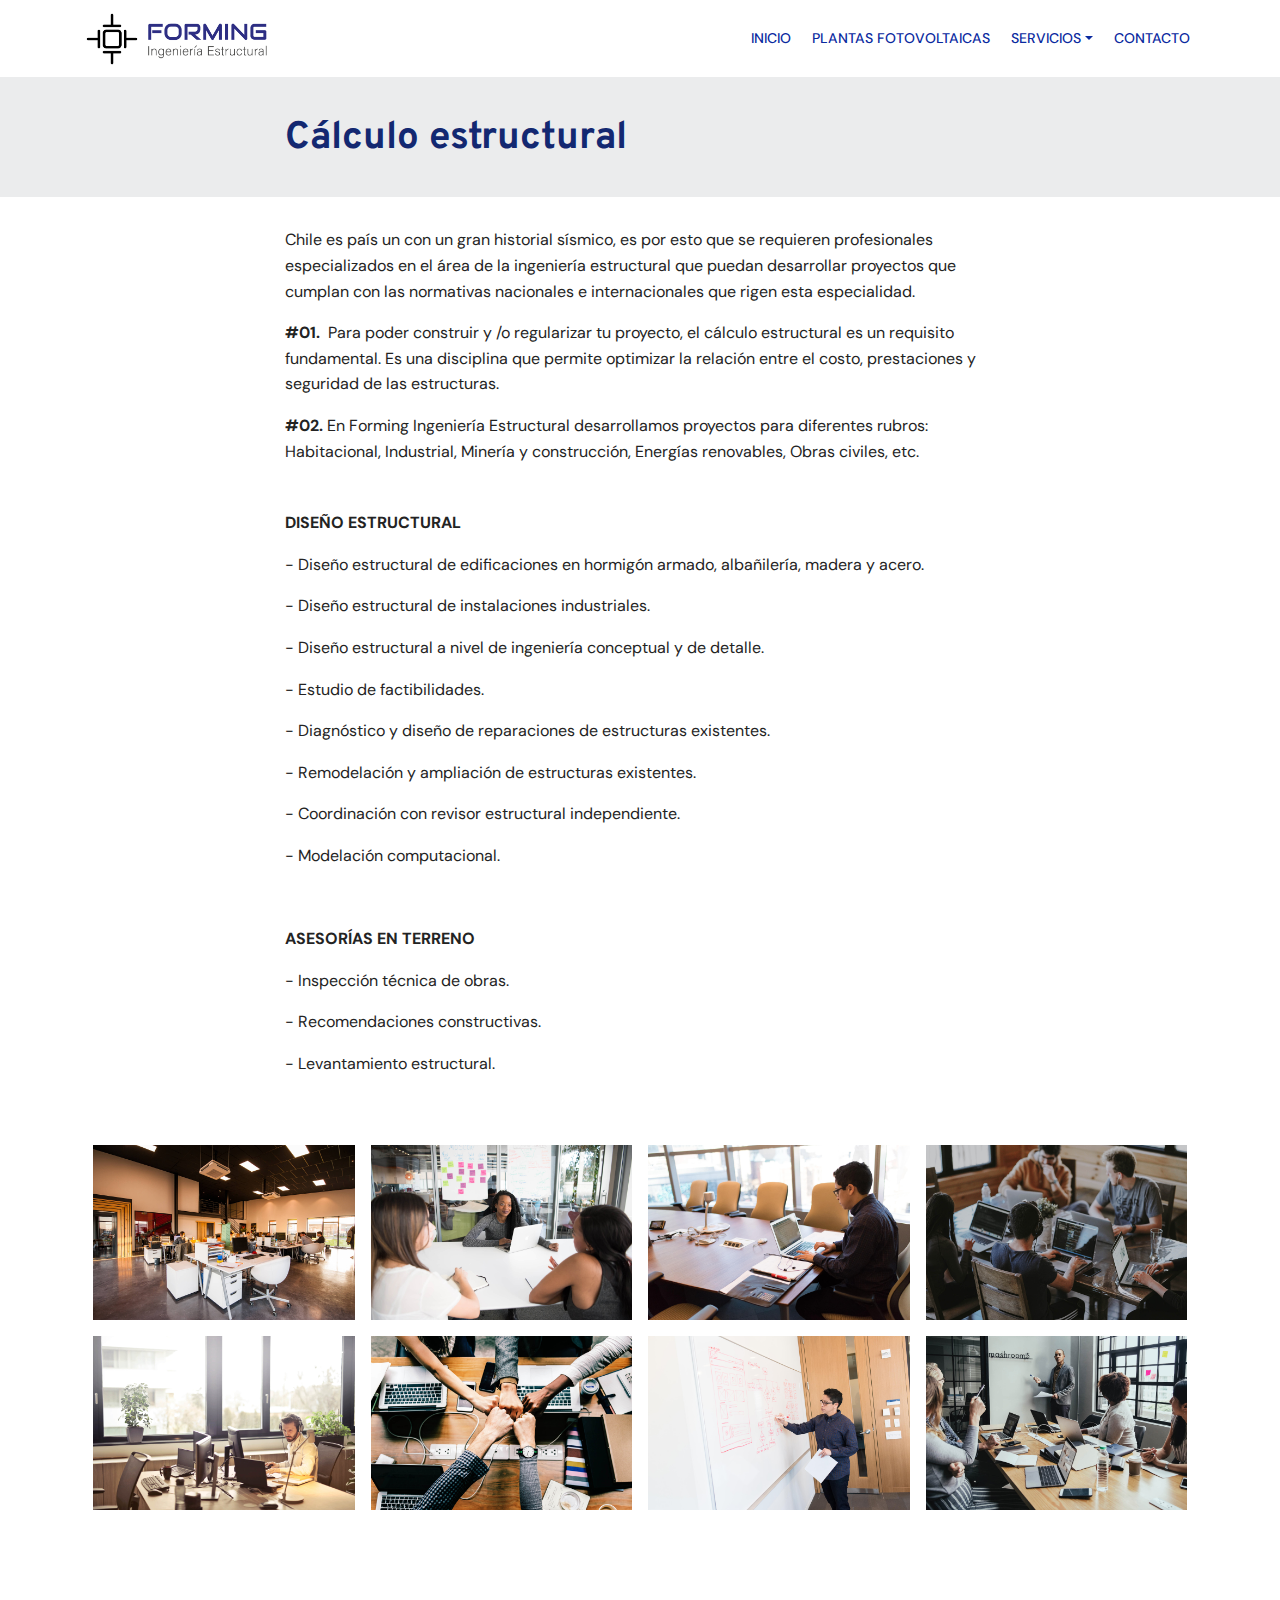
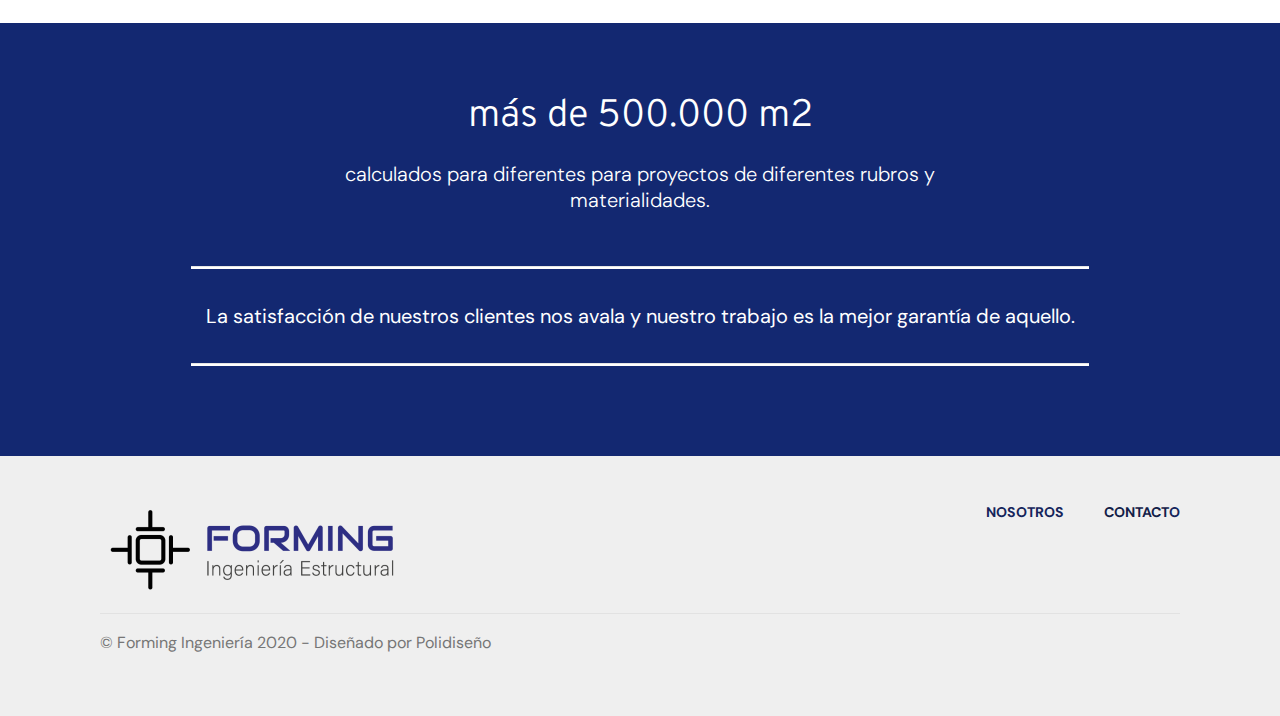
==== calculo-estructural.html @ 7ca1d6f4 "create github pages" ====
<!DOCTYPE html>
<html  >
<head>
  
  <meta charset="UTF-8">
  <meta http-equiv="X-UA-Compatible" content="IE=edge">
  
  <meta name="viewport" content="width=device-width, initial-scale=1, minimum-scale=1">
  <link rel="shortcut icon" href="assets/images/iso-logo-forming-color-128x128.png" type="image/x-icon">
  <meta name="description" content="Forming Ingeniería Estructural">
  
  
  <title>Calculo Estructural</title>
  <link rel="stylesheet" href="assets/web/assets/mobirise-icons/mobirise-icons.css">
  <link rel="stylesheet" href="assets/bootstrap/css/bootstrap.min.css">
  <link rel="stylesheet" href="assets/bootstrap/css/bootstrap-grid.min.css">
  <link rel="stylesheet" href="assets/bootstrap/css/bootstrap-reboot.min.css">
  <link rel="stylesheet" href="assets/socicon/css/styles.css">
  <link rel="stylesheet" href="assets/dropdown/css/style.css">
  <link rel="stylesheet" href="assets/tether/tether.min.css">
  <link rel="stylesheet" href="assets/theme/css/style.css">
  <link rel="stylesheet" href="assets/gallery/style.css">
  <link rel="preload" as="style" href="assets/mobirise/css/mbr-additional.css"><link rel="stylesheet" href="assets/mobirise/css/mbr-additional.css" type="text/css">
  
  
  
</head>
<body>
  <section class="menu cid-s3b7s0LU2k" once="menu" id="menu2-1a">

    

    <nav class="navbar navbar-expand beta-menu navbar-dropdown align-items-center navbar-fixed-top navbar-toggleable-sm">
        <button class="navbar-toggler navbar-toggler-right" type="button" data-toggle="collapse" data-target="#navbarSupportedContent" aria-controls="navbarSupportedContent" aria-expanded="false" aria-label="Toggle navigation">
            <div class="hamburger">
                <span></span>
                <span></span>
                <span></span>
                <span></span>
            </div>
        </button>
        <div class="menu-logo">
            <div class="navbar-brand">
                <span class="navbar-logo">
                    <a href="index.html">
                        <img src="assets/images/logo-forming-color-apaisado-390x121.png" alt="" title="" style="height: 3.8rem;">
                    </a>
                </span>
                
            </div>
        </div>
        <div class="collapse navbar-collapse" id="navbarSupportedContent">
            <ul class="navbar-nav nav-dropdown nav-right" data-app-modern-menu="true"><li class="nav-item">
                    <a class="nav-link link text-primary display-4" href="index.html">
                        INICIO</a>
                </li>
                <li class="nav-item">
                    <a class="nav-link link text-primary display-4" href="plantas-fotovoltaicas.html">
                        PLANTAS FOTOVOLTAICAS</a>
                </li><li class="nav-item dropdown"><a class="nav-link link dropdown-toggle text-primary display-4" href="#" data-toggle="dropdown-submenu" aria-expanded="false">SERVICIOS</a><div class="dropdown-menu"><a class="dropdown-item text-primary display-4" href="calculo-estructural.html">Cálculo Estructural</a><a class="dropdown-item text-primary display-4" href="estudio-de-suelos.html" aria-expanded="false">Estudios de Suelos</a><a class="dropdown-item text-primary display-4" href="proyectos-especialidades.html" aria-expanded="false">Proyectos de Especialidades</a></div></li><li class="nav-item"><a class="nav-link link text-primary display-4" href="contacto.html">CONTACTO</a></li></ul>
            
        </div>
    </nav>
</section>

<section class="mbr-section content4 cid-s3b7s1FfTp" id="content4-1b">

    

    <div class="container">
        <div class="media-container-row">
            <div class="title col-12 col-md-8">
                <h2 class="align-center pb-3 mbr-fonts-style display-2"><strong>Cálculo estructural </strong><br></h2>
                
                
            </div>
        </div>
    </div>
</section>

<section class="mbr-section article content1 cid-s3b7s2dnq9" id="content1-1c">
    
     

    <div class="container">
        <div class="media-container-row">
            <div class="mbr-text col-12 mbr-fonts-style display-7 col-md-8"><p>Chile es país un con un gran historial sísmico, es por esto que se requieren profesionales especializados en el área de la ingeniería estructural que puedan desarrollar proyectos que cumplan con las normativas nacionales e internacionales que rigen esta especialidad. </p><p><strong> #01.</strong>
&nbsp;<span style="font-size: 1rem;">Para poder construir y /o regularizar tu proyecto, el cálculo estructural es un requisito fundamental. Es una disciplina que permite optimizar la relación entre el costo, prestaciones y seguridad de las estructuras. </span></p><p><span style="font-size: 1rem;"><strong>#02.</strong>
En Forming Ingeniería Estructural desarrollamos proyectos para diferentes rubros:
Habitacional, Industrial, Minería y construcción, Energías renovables, Obras civiles, etc.</span></p></div>
        </div>
    </div>
</section>

<section class="mbr-section article content1 cid-s3b7s2Juf1" id="content1-1d">
    
     

    <div class="container">
        <div class="media-container-row">
            <div class="mbr-text col-12 mbr-fonts-style display-7 col-md-8"><p><strong>DISEÑO ESTRUCTURAL
</strong></p><p>- Diseño estructural de edificaciones en hormigón armado, albañilería, madera y acero.
</p><p>- Diseño estructural de instalaciones industriales.&nbsp;
</p><p>- Diseño estructural a nivel de ingeniería conceptual y de detalle.
</p><p>- Estudio de factibilidades.
</p><p>- Diagnóstico y diseño de reparaciones de estructuras existentes.
</p><p>- Remodelación y ampliación de estructuras existentes.</p><p>
- Coordinación con revisor estructural independiente.
</p><p>- Modelación computacional.

</p><p><strong><br></strong></p><p><strong>ASESORÍAS EN TERRENO
</strong></p><p>- Inspección técnica de obras.
</p><p>- Recomendaciones constructivas.
</p><p>- Levantamiento estructural.</p></div>
        </div>
    </div>
</section>

<section class="mbr-gallery mbr-slider-carousel cid-s3b7s3jnxS" id="gallery3-1e">

    

    <div class="container">
        <div><!-- Filter --><!-- Gallery --><div class="mbr-gallery-row"><div class="mbr-gallery-layout-default"><div><div><div class="mbr-gallery-item mbr-gallery-item--p1" data-video-url="false" data-tags="Increíble"><div href="#lb-gallery3-1e" data-slide-to="0" data-toggle="modal"><img src="assets/images/background1.jpg" alt="" title=""><span class="icon-focus"></span></div></div><div class="mbr-gallery-item mbr-gallery-item--p1" data-video-url="false" data-tags="Responsive"><div href="#lb-gallery3-1e" data-slide-to="1" data-toggle="modal"><img src="assets/images/background2.jpg" alt="" title=""><span class="icon-focus"></span></div></div><div class="mbr-gallery-item mbr-gallery-item--p1" data-video-url="false" data-tags="Creativa"><div href="#lb-gallery3-1e" data-slide-to="2" data-toggle="modal"><img src="assets/images/background3.jpg" alt="" title=""><span class="icon-focus"></span></div></div><div class="mbr-gallery-item mbr-gallery-item--p1" data-video-url="false" data-tags="Animada"><div href="#lb-gallery3-1e" data-slide-to="3" data-toggle="modal"><img src="assets/images/background4.jpg" alt="" title=""><span class="icon-focus"></span></div></div><div class="mbr-gallery-item mbr-gallery-item--p1" data-video-url="false" data-tags="Increíble"><div href="#lb-gallery3-1e" data-slide-to="4" data-toggle="modal"><img src="assets/images/background5.jpg" alt="" title=""><span class="icon-focus"></span></div></div><div class="mbr-gallery-item mbr-gallery-item--p1" data-video-url="false" data-tags="Increíble"><div href="#lb-gallery3-1e" data-slide-to="5" data-toggle="modal"><img src="assets/images/background6.jpg" alt="" title=""><span class="icon-focus"></span></div></div><div class="mbr-gallery-item mbr-gallery-item--p1" data-video-url="false" data-tags="Responsive"><div href="#lb-gallery3-1e" data-slide-to="6" data-toggle="modal"><img src="assets/images/background7.jpg" alt="" title=""><span class="icon-focus"></span></div></div><div class="mbr-gallery-item mbr-gallery-item--p1" data-video-url="false" data-tags="Animada"><div href="#lb-gallery3-1e" data-slide-to="7" data-toggle="modal"><img src="assets/images/background8.jpg" alt="" title=""><span class="icon-focus"></span></div></div></div></div><div class="clearfix"></div></div></div><!-- Lightbox --><div data-app-prevent-settings="" class="mbr-slider modal fade carousel slide" tabindex="-1" data-keyboard="true" data-interval="false" id="lb-gallery3-1e"><div class="modal-dialog"><div class="modal-content"><div class="modal-body"><div class="carousel-inner"><div class="carousel-item active"><img src="assets/images/background1.jpg" alt="" title=""></div><div class="carousel-item"><img src="assets/images/background2.jpg" alt="" title=""></div><div class="carousel-item"><img src="assets/images/background3.jpg" alt="" title=""></div><div class="carousel-item"><img src="assets/images/background4.jpg" alt="" title=""></div><div class="carousel-item"><img src="assets/images/background5.jpg" alt="" title=""></div><div class="carousel-item"><img src="assets/images/background6.jpg" alt="" title=""></div><div class="carousel-item"><img src="assets/images/background7.jpg" alt="" title=""></div><div class="carousel-item"><img src="assets/images/background8.jpg" alt="" title=""></div></div><a class="carousel-control carousel-control-prev" role="button" data-slide="prev" href="#lb-gallery3-1e"><span class="mbri-left mbr-iconfont" aria-hidden="true"></span><span class="sr-only">Previous</span></a><a class="carousel-control carousel-control-next" role="button" data-slide="next" href="#lb-gallery3-1e"><span class="mbri-right mbr-iconfont" aria-hidden="true"></span><span class="sr-only">Next</span></a><a class="close" href="#" role="button" data-dismiss="modal"><span class="sr-only">Close</span></a></div></div></div></div></div>
    </div>

</section>

<section class="mbr-section content4 cid-s3B79rkrWX" id="content4-2n">

    

    <div class="container">
        <div class="media-container-row">
            <div class="title col-12 col-md-8">
                <h2 class="align-center pb-3 mbr-fonts-style display-2">
                    más de 500.000 m2</h2>
                <h3 class="mbr-section-subtitle align-center mbr-light mbr-fonts-style display-5">calculados para diferentes para proyectos de diferentes rubros y materialidades. <br></h3>
                
            </div>
        </div>
    </div>
</section>

<section class="mbr-section article content10 cid-s3B7El35wO" id="content10-2o">
    
     

    <div class="container">
        <div class="inner-container" style="width: 87%;">
            <hr class="line" style="width: 93%;">
            <div class="section-text align-center mbr-white mbr-fonts-style display-5">La satisfacción de nuestros clientes nos avala y nuestro trabajo es la mejor garantía de aquello. 
</div>
            <hr class="line" style="width: 93%;">
        </div>
    </div>
</section>

<section class="cid-s3b92eG8Ew" id="footer5-1g">

    

    

    <div class="container">
        <div class="media-container-row">
            <div class="col-md-3">
                <div class="media-wrap">
                    <a href="index.html">
                       <img src="assets/images/logo-forming-color-apaisado-616x192.png" alt="" title="">
                    </a>
                </div>
            </div>
            <div class="col-md-9">
                <p class="mbr-text align-right links mbr-fonts-style display-4"><strong>NOSOTROS</strong> &nbsp; &nbsp; &nbsp; &nbsp; &nbsp;<strong><a href="#" class="text-warning"><b>CONTACT</b></a>O</strong></p>
            </div>
        </div>
        <div class="footer-lower">
            <div class="media-container-row">
                <div class="col-md-12">
                    <hr>
                </div>
            </div>
            <div class="media-container-row mbr-white">
                <div class="col-md-6 copyright">
                    <p class="mbr-text mbr-fonts-style display-7">
                        © Forming Ingeniería 2020 - Diseñado por Polidiseño</p>
                </div>
                <div class="col-md-6">
                    
                </div>
            </div>
        </div>
    </div>
</section>


  <script src="assets/web/assets/jquery/jquery.min.js"></script>
  <script src="assets/popper/popper.min.js"></script>
  <script src="assets/bootstrap/js/bootstrap.min.js"></script>
  <script src="assets/smoothscroll/smooth-scroll.js"></script>
  <script src="assets/dropdown/js/nav-dropdown.js"></script>
  <script src="assets/dropdown/js/navbar-dropdown.js"></script>
  <script src="assets/tether/tether.min.js"></script>
  <script src="assets/masonry/masonry.pkgd.min.js"></script>
  <script src="assets/imagesloaded/imagesloaded.pkgd.min.js"></script>
  <script src="assets/bootstrapcarouselswipe/bootstrap-carousel-swipe.js"></script>
  <script src="assets/vimeoplayer/jquery.mb.vimeo_player.js"></script>
  <script src="assets/touchswipe/jquery.touch-swipe.min.js"></script>
  <script src="assets/theme/js/script.js"></script>
  <script src="assets/gallery/player.min.js"></script>
  <script src="assets/gallery/script.js"></script>
  <script src="assets/slidervideo/script.js"></script>
  
  
 <div id="scrollToTop" class="scrollToTop mbr-arrow-up"><a style="text-align: center;"><i class="mbr-arrow-up-icon mbr-arrow-up-icon-cm cm-icon cm-icon-smallarrow-up"></i></a></div>
  </body>
</html>
---- assets/web/assets/mobirise-icons/mobirise-icons.css ----
@font-face {
  font-family: 'MobiriseIcons';
  src:  url('mobirise-icons.eot?spat4u');
  src:  url('mobirise-icons.eot?spat4u#iefix') format('embedded-opentype'),
    url('mobirise-icons.ttf?spat4u') format('truetype'),
    url('mobirise-icons.woff?spat4u') format('woff'),
    url('mobirise-icons.svg?spat4u#MobiriseIcons') format('svg');
  font-weight: normal;
  font-style: normal;
  font-display: swap;
}

[class^="mbri-"], [class*=" mbri-"] {
  /* use !important to prevent issues with browser extensions that change fonts */
  font-family: MobiriseIcons !important;
  speak: none;
  font-style: normal;
  font-weight: normal;
  font-variant: normal;
  text-transform: none;
  line-height: 1;

  /* Better Font Rendering =========== */
  -webkit-font-smoothing: antialiased;
  -moz-osx-font-smoothing: grayscale;
}

.mbri-add-submenu:before {
  content: "\e900";
}
.mbri-alert:before {
  content: "\e901";
}
.mbri-align-center:before {
  content: "\e902";
}
.mbri-align-justify:before {
  content: "\e903";
}
.mbri-align-left:before {
  content: "\e904";
}
.mbri-align-right:before {
  content: "\e905";
}
.mbri-android:before {
  content: "\e906";
}
.mbri-apple:before {
  content: "\e907";
}
.mbri-arrow-down:before {
  content: "\e908";
}
.mbri-arrow-next:before {
  content: "\e909";
}
.mbri-arrow-prev:before {
  content: "\e90a";
}
.mbri-arrow-up:before {
  content: "\e90b";
}
.mbri-bold:before {
  content: "\e90c";
}
.mbri-bookmark:before {
  content: "\e90d";
}
.mbri-bootstrap:before {
  content: "\e90e";
}
.mbri-briefcase:before {
  content: "\e90f";
}
.mbri-browse:before {
  content: "\e910";
}
.mbri-bulleted-list:before {
  content: "\e911";
}
.mbri-calendar:before {
  content: "\e912";
}
.mbri-camera:before {
  content: "\e913";
}
.mbri-cart-add:before {
  content: "\e914";
}
.mbri-cart-full:before {
  content: "\e915";
}
.mbri-cash:before {
  content: "\e916";
}
.mbri-change-style:before {
  content: "\e917";
}
.mbri-chat:before {
  content: "\e918";
}
.mbri-clock:before {
  content: "\e919";
}
.mbri-close:before {
  content: "\e91a";
}
.mbri-cloud:before {
  content: "\e91b";
}
.mbri-code:before {
  content: "\e91c";
}
.mbri-contact-form:before {
  content: "\e91d";
}
.mbri-credit-card:before {
  content: "\e91e";
}
.mbri-cursor-click:before {
  content: "\e91f";
}
.mbri-cust-feedback:before {
  content: "\e920";
}
.mbri-database:before {
  content: "\e921";
}
.mbri-delivery:before {
  content: "\e922";
}
.mbri-desktop:before {
  content: "\e923";
}
.mbri-devices:before {
  content: "\e924";
}
.mbri-down:before {
  content: "\e925";
}
.mbri-download:before {
  content: "\e989";
}
.mbri-drag-n-drop:before {
  content: "\e927";
}
.mbri-drag-n-drop2:before {
  content: "\e928";
}
.mbri-edit:before {
  content: "\e929";
}
.mbri-edit2:before {
  content: "\e92a";
}
.mbri-error:before {
  content: "\e92b";
}
.mbri-extension:before {
  content: "\e92c";
}
.mbri-features:before {
  content: "\e92d";
}
.mbri-file:before {
  content: "\e92e";
}
.mbri-flag:before {
  content: "\e92f";
}
.mbri-folder:before {
  content: "\e930";
}
.mbri-gift:before {
  content: "\e931";
}
.mbri-github:before {
  content: "\e932";
}
.mbri-globe:before {
  content: "\e933";
}
.mbri-globe-2:before {
  content: "\e934";
}
.mbri-growing-chart:before {
  content: "\e935";
}
.mbri-hearth:before {
  content: "\e936";
}
.mbri-help:before {
  content: "\e937";
}
.mbri-home:before {
  content: "\e938";
}
.mbri-hot-cup:before {
  content: "\e939";
}
.mbri-idea:before {
  content: "\e93a";
}
.mbri-image-gallery:before {
  content: "\e93b";
}
.mbri-image-slider:before {
  content: "\e93c";
}
.mbri-info:before {
  content: "\e93d";
}
.mbri-italic:before {
  content: "\e93e";
}
.mbri-key:before {
  content: "\e93f";
}
.mbri-laptop:before {
  content: "\e940";
}
.mbri-layers:before {
  content: "\e941";
}
.mbri-left-right:before {
  content: "\e942";
}
.mbri-left:before {
  content: "\e943";
}
.mbri-letter:before {
  content: "\e944";
}
.mbri-like:before {
  content: "\e945";
}
.mbri-link:before {
  content: "\e946";
}
.mbri-lock:before {
  content: "\e947";
}
.mbri-login:before {
  content: "\e948";
}
.mbri-logout:before {
  content: "\e949";
}
.mbri-magic-stick:before {
  content: "\e94a";
}
.mbri-map-pin:before {
  content: "\e94b";
}
.mbri-menu:before {
  content: "\e94c";
}
.mbri-mobile:before {
  content: "\e94d";
}
.mbri-mobile2:before {
  content: "\e94e";
}
.mbri-mobirise:before {
  content: "\e94f";
}
.mbri-more-horizontal:before {
  content: "\e950";
}
.mbri-more-vertical:before {
  content: "\e951";
}
.mbri-music:before {
  content: "\e952";
}
.mbri-new-file:before {
  content: "\e953";
}
.mbri-numbered-list:before {
  content: "\e954";
}
.mbri-opened-folder:before {
  content: "\e955";
}
.mbri-pages:before {
  content: "\e956";
}
.mbri-paper-plane:before {
  content: "\e957";
}
.mbri-paperclip:before {
  content: "\e958";
}
.mbri-photo:before {
  content: "\e959";
}
.mbri-photos:before {
  content: "\e95a";
}
.mbri-pin:before {
  content: "\e95b";
}
.mbri-play:before {
  content: "\e95c";
}
.mbri-plus:before {
  content: "\e95d";
}
.mbri-preview:before {
  content: "\e95e";
}
.mbri-print:before {
  content: "\e95f";
}
.mbri-protect:before {
  content: "\e960";
}
.mbri-question:before {
  content: "\e961";
}
.mbri-quote-left:before {
  content: "\e962";
}
.mbri-quote-right:before {
  content: "\e963";
}
.mbri-refresh:before {
  content: "\e964";
}
.mbri-responsive:before {
  content: "\e965";
}
.mbri-right:before {
  content: "\e966";
}
.mbri-rocket:before {
  content: "\e967";
}
.mbri-sad-face:before {
  content: "\e968";
}
.mbri-sale:before {
  content: "\e969";
}
.mbri-save:before {
  content: "\e96a";
}
.mbri-search:before {
  content: "\e96b";
}
.mbri-setting:before {
  content: "\e96c";
}
.mbri-setting2:before {
  content: "\e96d";
}
.mbri-setting3:before {
  content: "\e96e";
}
.mbri-share:before {
  content: "\e96f";
}
.mbri-shopping-bag:before {
  content: "\e970";
}
.mbri-shopping-basket:before {
  content: "\e971";
}
.mbri-shopping-cart:before {
  content: "\e972";
}
.mbri-sites:before {
  content: "\e973";
}
.mbri-smile-face:before {
  content: "\e974";
}
.mbri-speed:before {
  content: "\e975";
}
.mbri-star:before {
  content: "\e976";
}
.mbri-success:before {
  content: "\e977";
}
.mbri-sun:before {
  content: "\e978";
}
.mbri-sun2:before {
  content: "\e979";
}
.mbri-tablet:before {
  content: "\e97a";
}
.mbri-tablet-vertical:before {
  content: "\e97b";
}
.mbri-target:before {
  content: "\e97c";
}
.mbri-timer:before {
  content: "\e97d";
}
.mbri-to-ftp:before {
  content: "\e97e";
}
.mbri-to-local-drive:before {
  content: "\e97f";
}
.mbri-touch-swipe:before {
  content: "\e980";
}
.mbri-touch:before {
  content: "\e981";
}
.mbri-trash:before {
  content: "\e982";
}
.mbri-underline:before {
  content: "\e983";
}
.mbri-unlink:before {
  content: "\e984";
}
.mbri-unlock:before {
  content: "\e985";
}
.mbri-up-down:before {
  content: "\e986";
}
.mbri-up:before {
  content: "\e987";
}
.mbri-update:before {
  content: "\e988";
}
.mbri-upload:before {
 content: "\e926"; 
}
.mbri-user:before {
  content: "\e98a";
}
.mbri-user2:before {
  content: "\e98b";
}
.mbri-users:before {
  content: "\e98c";
}
.mbri-video:before {
  content: "\e98d";
}
.mbri-video-play:before {
  content: "\e98e";
}
.mbri-watch:before {
  content: "\e98f";
}
.mbri-website-theme:before {
  content: "\e990";
}
.mbri-wifi:before {
  content: "\e991";
}
.mbri-windows:before {
  content: "\e992";
}
.mbri-zoom-out:before {
  content: "\e993";
}
.mbri-redo:before {
  content: "\e994";
}
.mbri-undo:before {
  content: "\e995";
}
---- assets/socicon/css/styles.css ----
@charset "UTF-8";

@font-face {
  font-family: 'Socicon';
  src:  url('../fonts/socicon.eot');
  src:  url('../fonts/socicon.eot?#iefix') format('embedded-opentype'),
    url('../fonts/socicon.woff2') format('woff2'),
    url('../fonts/socicon.ttf') format('truetype'),
    url('../fonts/socicon.woff') format('woff'),
    url('../fonts/socicon.svg#socicon') format('svg');
  font-weight: normal;
  font-style: normal;
}

[data-icon]:before {
  font-family: "socicon" !important;
  content: attr(data-icon);
  font-style: normal !important;
  font-weight: normal !important;
  font-variant: normal !important;
  text-transform: none !important;
  speak: none;
  line-height: 1;
  -webkit-font-smoothing: antialiased;
  -moz-osx-font-smoothing: grayscale;
}

[class^="socicon-"], [class*=" socicon-"] {
  /* use !important to prevent issues with browser extensions that change fonts */
  font-family: 'Socicon' !important;
  speak: none;
  font-style: normal;
  font-weight: normal;
  font-variant: normal;
  text-transform: none;
  line-height: 1;

  /* Better Font Rendering =========== */
  -webkit-font-smoothing: antialiased;
  -moz-osx-font-smoothing: grayscale;
}

.socicon-eitaa:before {
  content: "\e97c";
}
.socicon-soroush:before {
  content: "\e97d";
}
.socicon-bale:before {
  content: "\e97e";
}
.socicon-zazzle:before {
  content: "\e97b";
}
.socicon-society6:before {
  content: "\e97a";
}
.socicon-redbubble:before {
  content: "\e979";
}
.socicon-avvo:before {
  content: "\e978";
}
.socicon-stitcher:before {
  content: "\e977";
}
.socicon-googlehangouts:before {
  content: "\e974";
}
.socicon-dlive:before {
  content: "\e975";
}
.socicon-vsco:before {
  content: "\e976";
}
.socicon-flipboard:before {
  content: "\e973";
}
.socicon-ubuntu:before {
  content: "\e958";
}
.socicon-artstation:before {
  content: "\e959";
}
.socicon-invision:before {
  content: "\e95a";
}
.socicon-torial:before {
  content: "\e95b";
}
.socicon-collectorz:before {
  content: "\e95c";
}
.socicon-seenthis:before {
  content: "\e95d";
}
.socicon-googleplaymusic:before {
  content: "\e95e";
}
.socicon-debian:before {
  content: "\e95f";
}
.socicon-filmfreeway:before {
  content: "\e960";
}
.socicon-gnome:before {
  content: "\e961";
}
.socicon-itchio:before {
  content: "\e962";
}
.socicon-jamendo:before {
  content: "\e963";
}
.socicon-mix:before {
  content: "\e964";
}
.socicon-sharepoint:before {
  content: "\e965";
}
.socicon-tinder:before {
  content: "\e966";
}
.socicon-windguru:before {
  content: "\e967";
}
.socicon-cdbaby:before {
  content: "\e968";
}
.socicon-elementaryos:before {
  content: "\e969";
}
.socicon-stage32:before {
  content: "\e96a";
}
.socicon-tiktok:before {
  content: "\e96b";
}
.socicon-gitter:before {
  content: "\e96c";
}
.socicon-letterboxd:before {
  content: "\e96d";
}
.socicon-threema:before {
  content: "\e96e";
}
.socicon-splice:before {
  content: "\e96f";
}
.socicon-metapop:before {
  content: "\e970";
}
.socicon-naver:before {
  content: "\e971";
}
.socicon-remote:before {
  content: "\e972";
}
.socicon-internet:before {
  content: "\e957";
}
.socicon-moddb:before {
  content: "\e94b";
}
.socicon-indiedb:before {
  content: "\e94c";
}
.socicon-traxsource:before {
  content: "\e94d";
}
.socicon-gamefor:before {
  content: "\e94e";
}
.socicon-pixiv:before {
  content: "\e94f";
}
.socicon-myanimelist:before {
  content: "\e950";
}
.socicon-blackberry:before {
  content: "\e951";
}
.socicon-wickr:before {
  content: "\e952";
}
.socicon-spip:before {
  content: "\e953";
}
.socicon-napster:before {
  content: "\e954";
}
.socicon-beatport:before {
  content: "\e955";
}
.socicon-hackerone:before {
  content: "\e956";
}
.socicon-hackernews:before {
  content: "\e946";
}
.socicon-smashwords:before {
  content: "\e947";
}
.socicon-kobo:before {
  content: "\e948";
}
.socicon-bookbub:before {
  content: "\e949";
}
.socicon-mailru:before {
  content: "\e94a";
}
.socicon-gitlab:before {
  content: "\e945";
}
.socicon-instructables:before {
  content: "\e944";
}
.socicon-portfolio:before {
  content: "\e943";
}
.socicon-codered:before {
  content: "\e940";
}
.socicon-origin:before {
  content: "\e941";
}
.socicon-nextdoor:before {
  content: "\e942";
}
.socicon-udemy:before {
  content: "\e93f";
}
.socicon-livemaster:before {
  content: "\e93e";
}
.socicon-crunchbase:before {
  content: "\e93b";
}
.socicon-homefy:before {
  content: "\e93c";
}
.socicon-calendly:before {
  content: "\e93d";
}
.socicon-realtor:before {
  content: "\e90f";
}
.socicon-tidal:before {
  content: "\e910";
}
.socicon-qobuz:before {
  content: "\e911";
}
.socicon-natgeo:before {
  content: "\e912";
}
.socicon-mastodon:before {
  content: "\e913";
}
.socicon-unsplash:before {
  content: "\e914";
}
.socicon-homeadvisor:before {
  content: "\e915";
}
.socicon-angieslist:before {
  content: "\e916";
}
.socicon-codepen:before {
  content: "\e917";
}
.socicon-slack:before {
  content: "\e918";
}
.socicon-openaigym:before {
  content: "\e919";
}
.socicon-logmein:before {
  content: "\e91a";
}
.socicon-fiverr:before {
  content: "\e91b";
}
.socicon-gotomeeting:before {
  content: "\e91c";
}
.socicon-aliexpress:before {
  content: "\e91d";
}
.socicon-guru:before {
  content: "\e91e";
}
.socicon-appstore:before {
  content: "\e91f";
}
.socicon-homes:before {
  content: "\e920";
}
.socicon-zoom:before {
  content: "\e921";
}
.socicon-alibaba:before {
  content: "\e922";
}
.socicon-craigslist:before {
  content: "\e923";
}
.socicon-wix:before {
  content: "\e924";
}
.socicon-redfin:before {
  content: "\e925";
}
.socicon-googlecalendar:before {
  content: "\e926";
}
.socicon-shopify:before {
  content: "\e927";
}
.socicon-freelancer:before {
  content: "\e928";
}
.socicon-seedrs:before {
  content: "\e929";
}
.socicon-bing:before {
  content: "\e92a";
}
.socicon-doodle:before {
  content: "\e92b";
}
.socicon-bonanza:before {
  content: "\e92c";
}
.socicon-squarespace:before {
  content: "\e92d";
}
.socicon-toptal:before {
  content: "\e92e";
}
.socicon-gust:before {
  content: "\e92f";
}
.socicon-ask:before {
  content: "\e930";
}
.socicon-trulia:before {
  content: "\e931";
}
.socicon-loomly:before {
  content: "\e932";
}
.socicon-ghost:before {
  content: "\e933";
}
.socicon-upwork:before {
  content: "\e934";
}
.socicon-fundable:before {
  content: "\e935";
}
.socicon-booking:before {
  content: "\e936";
}
.socicon-googlemaps:before {
  content: "\e937";
}
.socicon-zillow:before {
  content: "\e938";
}
.socicon-niconico:before {
  content: "\e939";
}
.socicon-toneden:before {
  content: "\e93a";
}
.socicon-augment:before {
  content: "\e908";
}
.socicon-bitbucket:before {
  content: "\e909";
}
.socicon-fyuse:before {
  content: "\e90a";
}
.socicon-yt-gaming:before {
  content: "\e90b";
}
.socicon-sketchfab:before {
  content: "\e90c";
}
.socicon-mobcrush:before {
  content: "\e90d";
}
.socicon-microsoft:before {
  content: "\e90e";
}
.socicon-pandora:before {
  content: "\e907";
}
.socicon-messenger:before {
  content: "\e906";
}
.socicon-gamewisp:before {
  content: "\e905";
}
.socicon-bloglovin:before {
  content: "\e904";
}
.socicon-tunein:before {
  content: "\e903";
}
.socicon-gamejolt:before {
  content: "\e901";
}
.socicon-trello:before {
  content: "\e902";
}
.socicon-spreadshirt:before {
  content: "\e900";
}
.socicon-500px:before {
  content: "\e000";
}
.socicon-8tracks:before {
  content: "\e001";
}
.socicon-airbnb:before {
  content: "\e002";
}
.socicon-alliance:before {
  content: "\e003";
}
.socicon-amazon:before {
  content: "\e004";
}
.socicon-amplement:before {
  content: "\e005";
}
.socicon-android:before {
  content: "\e006";
}
.socicon-angellist:before {
  content: "\e007";
}
.socicon-apple:before {
  content: "\e008";
}
.socicon-appnet:before {
  content: "\e009";
}
.socicon-baidu:before {
  content: "\e00a";
}
.socicon-bandcamp:before {
  content: "\e00b";
}
.socicon-battlenet:before {
  content: "\e00c";
}
.socicon-mixer:before {
  content: "\e00d";
}
.socicon-bebee:before {
  content: "\e00e";
}
.socicon-bebo:before {
  content: "\e00f";
}
.socicon-behance:before {
  content: "\e010";
}
.socicon-blizzard:before {
  content: "\e011";
}
.socicon-blogger:before {
  content: "\e012";
}
.socicon-buffer:before {
  content: "\e013";
}
.socicon-chrome:before {
  content: "\e014";
}
.socicon-coderwall:before {
  content: "\e015";
}
.socicon-curse:before {
  content: "\e016";
}
.socicon-dailymotion:before {
  content: "\e017";
}
.socicon-deezer:before {
  content: "\e018";
}
.socicon-delicious:before {
  content: "\e019";
}
.socicon-deviantart:before {
  content: "\e01a";
}
.socicon-diablo:before {
  content: "\e01b";
}
.socicon-digg:before {
  content: "\e01c";
}
.socicon-discord:before {
  content: "\e01d";
}
.socicon-disqus:before {
  content: "\e01e";
}
.socicon-douban:before {
  content: "\e01f";
}
.socicon-draugiem:before {
  content: "\e020";
}
.socicon-dribbble:before {
  content: "\e021";
}
.socicon-drupal:before {
  content: "\e022";
}
.socicon-ebay:before {
  content: "\e023";
}
.socicon-ello:before {
  content: "\e024";
}
.socicon-endomodo:before {
  content: "\e025";
}
.socicon-envato:before {
  content: "\e026";
}
.socicon-etsy:before {
  content: "\e027";
}
.socicon-facebook:before {
  content: "\e028";
}
.socicon-feedburner:before {
  content: "\e029";
}
.socicon-filmweb:before {
  content: "\e02a";
}
.socicon-firefox:before {
  content: "\e02b";
}
.socicon-flattr:before {
  content: "\e02c";
}
.socicon-flickr:before {
  content: "\e02d";
}
.socicon-formulr:before {
  content: "\e02e";
}
.socicon-forrst:before {
  content: "\e02f";
}
.socicon-foursquare:before {
  content: "\e030";
}
.socicon-friendfeed:before {
  content: "\e031";
}
.socicon-github:before {
  content: "\e032";
}
.socicon-goodreads:before {
  content: "\e033";
}
.socicon-google:before {
  content: "\e034";
}
.socicon-googlescholar:before {
  content: "\e035";
}
.socicon-googlegroups:before {
  content: "\e036";
}
.socicon-googlephotos:before {
  content: "\e037";
}
.socicon-googleplus:before {
  content: "\e038";
}
.socicon-grooveshark:before {
  content: "\e039";
}
.socicon-hackerrank:before {
  content: "\e03a";
}
.socicon-hearthstone:before {
  content: "\e03b";
}
.socicon-hellocoton:before {
  content: "\e03c";
}
.socicon-heroes:before {
  content: "\e03d";
}
.socicon-smashcast:before {
  content: "\e03e";
}
.socicon-horde:before {
  content: "\e03f";
}
.socicon-houzz:before {
  content: "\e040";
}
.socicon-icq:before {
  content: "\e041";
}
.socicon-identica:before {
  content: "\e042";
}
.socicon-imdb:before {
  content: "\e043";
}
.socicon-instagram:before {
  content: "\e044";
}
.socicon-issuu:before {
  content: "\e045";
}
.socicon-istock:before {
  content: "\e046";
}
.socicon-itunes:before {
  content: "\e047";
}
.socicon-keybase:before {
  content: "\e048";
}
.socicon-lanyrd:before {
  content: "\e049";
}
.socicon-lastfm:before {
  content: "\e04a";
}
.socicon-line:before {
  content: "\e04b";
}
.socicon-linkedin:before {
  content: "\e04c";
}
.socicon-livejournal:before {
  content: "\e04d";
}
.socicon-lyft:before {
  content: "\e04e";
}
.socicon-macos:before {
  content: "\e04f";
}
.socicon-mail:before {
  content: "\e050";
}
.socicon-medium:before {
  content: "\e051";
}
.socicon-meetup:before {
  content: "\e052";
}
.socicon-mixcloud:before {
  content: "\e053";
}
.socicon-modelmayhem:before {
  content: "\e054";
}
.socicon-mumble:before {
  content: "\e055";
}
.socicon-myspace:before {
  content: "\e056";
}
.socicon-newsvine:before {
  content: "\e057";
}
.socicon-nintendo:before {
  content: "\e058";
}
.socicon-npm:before {
  content: "\e059";
}
.socicon-odnoklassniki:before {
  content: "\e05a";
}
.socicon-openid:before {
  content: "\e05b";
}
.socicon-opera:before {
  content: "\e05c";
}
.socicon-outlook:before {
  content: "\e05d";
}
.socicon-overwatch:before {
  content: "\e05e";
}
.socicon-patreon:before {
  content: "\e05f";
}
.socicon-paypal:before {
  content: "\e060";
}
.socicon-periscope:before {
  content: "\e061";
}
.socicon-persona:before {
  content: "\e062";
}
.socicon-pinterest:before {
  content: "\e063";
}
.socicon-play:before {
  content: "\e064";
}
.socicon-player:before {
  content: "\e065";
}
.socicon-playstation:before {
  content: "\e066";
}
.socicon-pocket:before {
  content: "\e067";
}
.socicon-qq:before {
  content: "\e068";
}
.socicon-quora:before {
  content: "\e069";
}
.socicon-raidcall:before {
  content: "\e06a";
}
.socicon-ravelry:before {
  content: "\e06b";
}
.socicon-reddit:before {
  content: "\e06c";
}
.socicon-renren:before {
  content: "\e06d";
}
.socicon-researchgate:before {
  content: "\e06e";
}
.socicon-residentadvisor:before {
  content: "\e06f";
}
.socicon-reverbnation:before {
  content: "\e070";
}
.socicon-rss:before {
  content: "\e071";
}
.socicon-sharethis:before {
  content: "\e072";
}
.socicon-skype:before {
  content: "\e073";
}
.socicon-slideshare:before {
  content: "\e074";
}
.socicon-smugmug:before {
  content: "\e075";
}
.socicon-snapchat:before {
  content: "\e076";
}
.socicon-songkick:before {
  content: "\e077";
}
.socicon-soundcloud:before {
  content: "\e078";
}
.socicon-spotify:before {
  content: "\e079";
}
.socicon-stackexchange:before {
  content: "\e07a";
}
.socicon-stackoverflow:before {
  content: "\e07b";
}
.socicon-starcraft:before {
  content: "\e07c";
}
.socicon-stayfriends:before {
  content: "\e07d";
}
.socicon-steam:before {
  content: "\e07e";
}
.socicon-storehouse:before {
  content: "\e07f";
}
.socicon-strava:before {
  content: "\e080";
}
.socicon-streamjar:before {
  content: "\e081";
}
.socicon-stumbleupon:before {
  content: "\e082";
}
.socicon-swarm:before {
  content: "\e083";
}
.socicon-teamspeak:before {
  content: "\e084";
}
.socicon-teamviewer:before {
  content: "\e085";
}
.socicon-technorati:before {
  content: "\e086";
}
.socicon-telegram:before {
  content: "\e087";
}
.socicon-tripadvisor:before {
  content: "\e088";
}
.socicon-tripit:before {
  content: "\e089";
}
.socicon-triplej:before {
  content: "\e08a";
}
.socicon-tumblr:before {
  content: "\e08b";
}
.socicon-twitch:before {
  content: "\e08c";
}
.socicon-twitter:before {
  content: "\e08d";
}
.socicon-uber:before {
  content: "\e08e";
}
.socicon-ventrilo:before {
  content: "\e08f";
}
.socicon-viadeo:before {
  content: "\e090";
}
.socicon-viber:before {
  content: "\e091";
}
.socicon-viewbug:before {
  content: "\e092";
}
.socicon-vimeo:before {
  content: "\e093";
}
.socicon-vine:before {
  content: "\e094";
}
.socicon-vkontakte:before {
  content: "\e095";
}
.socicon-warcraft:before {
  content: "\e096";
}
.socicon-wechat:before {
  content: "\e097";
}
.socicon-weibo:before {
  content: "\e098";
}
.socicon-whatsapp:before {
  content: "\e099";
}
.socicon-wikipedia:before {
  content: "\e09a";
}
.socicon-windows:before {
  content: "\e09b";
}
.socicon-wordpress:before {
  content: "\e09c";
}
.socicon-wykop:before {
  content: "\e09d";
}
.socicon-xbox:before {
  content: "\e09e";
}
.socicon-xing:before {
  content: "\e09f";
}
.socicon-yahoo:before {
  content: "\e0a0";
}
.socicon-yammer:before {
  content: "\e0a1";
}
.socicon-yandex:before {
  content: "\e0a2";
}
.socicon-yelp:before {
  content: "\e0a3";
}
.socicon-younow:before {
  content: "\e0a4";
}
.socicon-youtube:before {
  content: "\e0a5";
}
.socicon-zapier:before {
  content: "\e0a6";
}
.socicon-zerply:before {
  content: "\e0a7";
}
.socicon-zomato:before {
  content: "\e0a8";
}
.socicon-zynga:before {
  content: "\e0a9";
}
---- assets/dropdown/css/style.css ----
.navbar-dropdown {
  left: 0;
  padding: 0;
  position: absolute;
  right: 0;
  top: 0;
  transition: all 0.45s ease;
  z-index: 1030;
  background: #282828; }
  .navbar-dropdown .navbar-logo {
    margin-right: 0.8rem;
    transition: margin 0.3s ease-in-out;
    vertical-align: middle; }
    .navbar-dropdown .navbar-logo img {
      height: 3.125rem;
      transition: all 0.3s ease-in-out; }
    .navbar-dropdown .navbar-logo.mbr-iconfont {
      font-size: 3.125rem;
      line-height: 3.125rem; }
  .navbar-dropdown .navbar-caption {
    font-weight: 700;
    white-space: normal;
    vertical-align: -4px;
    line-height: 3.125rem !important; }
    .navbar-dropdown .navbar-caption, .navbar-dropdown .navbar-caption:hover {
      color: inherit;
      text-decoration: none; }
  .navbar-dropdown .mbr-iconfont + .navbar-caption {
    vertical-align: -1px; }
  .navbar-dropdown.navbar-fixed-top {
    position: fixed; }
  .navbar-dropdown .navbar-brand span {
    vertical-align: -4px; }
  .navbar-dropdown.bg-color.transparent {
    background: none; }
  .navbar-dropdown.navbar-short .navbar-brand {
    padding: 0.625rem 0; }
    .navbar-dropdown.navbar-short .navbar-brand span {
      vertical-align: -1px; }
  .navbar-dropdown.navbar-short .navbar-caption {
    line-height: 2.375rem !important;
    vertical-align: -2px; }
  .navbar-dropdown.navbar-short .navbar-logo {
    margin-right: 0.5rem; }
    .navbar-dropdown.navbar-short .navbar-logo img {
      height: 2.375rem; }
    .navbar-dropdown.navbar-short .navbar-logo.mbr-iconfont {
      font-size: 2.375rem;
      line-height: 2.375rem; }
  .navbar-dropdown.navbar-short .mbr-table-cell {
    height: 3.625rem; }
  .navbar-dropdown .navbar-close {
    left: 0.6875rem;
    position: fixed;
    top: 0.75rem;
    z-index: 1000; }
  .navbar-dropdown .hamburger-icon {
    content: "";
    display: inline-block;
    vertical-align: middle;
    width: 16px;
    -webkit-box-shadow: 0 -6px 0 1px #282828,0 0 0 1px #282828,0 6px 0 1px #282828;
    -moz-box-shadow: 0 -6px 0 1px #282828,0 0 0 1px #282828,0 6px 0 1px #282828;
    box-shadow: 0 -6px 0 1px #282828,0 0 0 1px #282828,0 6px 0 1px #282828; }

.dropdown-menu .dropdown-toggle[data-toggle="dropdown-submenu"]::after {
  border-bottom: 0.35em solid transparent;
  border-left: 0.35em solid;
  border-right: 0;
  border-top: 0.35em solid transparent;
  margin-left: 0.3rem; }

.dropdown-menu .dropdown-item:focus {
  outline: 0; }

.nav-dropdown {
  font-size: 0.75rem;
  font-weight: 500;
  height: auto !important; }
  .nav-dropdown .nav-btn {
    padding-left: 1rem; }
  .nav-dropdown .link {
    margin: .667em 1.667em;
    font-weight: 500;
    padding: 0;
    transition: color .2s ease-in-out; }
    .nav-dropdown .link.dropdown-toggle {
      margin-right: 2.583em; }
      .nav-dropdown .link.dropdown-toggle::after {
        margin-left: .25rem;
        border-top: 0.35em solid;
        border-right: 0.35em solid transparent;
        border-left: 0.35em solid transparent;
        border-bottom: 0; }
      .nav-dropdown .link.dropdown-toggle[aria-expanded="true"] {
        margin: 0;
        padding: 0.667em 3.263em  0.667em 1.667em; }
  .nav-dropdown .link::after,
  .nav-dropdown .dropdown-item::after {
    color: inherit; }
  .nav-dropdown .btn {
    font-size: 0.75rem;
    font-weight: 700;
    letter-spacing: 0;
    margin-bottom: 0;
    padding-left: 1.25rem;
    padding-right: 1.25rem; }
  .nav-dropdown .dropdown-menu {
    border-radius: 0;
    border: 0;
    left: 0;
    margin: 0;
    padding-bottom: 1.25rem;
    padding-top: 1.25rem;
    position: relative; }
  .nav-dropdown .dropdown-submenu {
    margin-left: 0.125rem;
    top: 0; }
  .nav-dropdown .dropdown-item {
    font-weight: 500;
    line-height: 2;
    padding: 0.3846em 4.615em 0.3846em 1.5385em;
    position: relative;
    transition: color .2s ease-in-out, background-color .2s ease-in-out; }
    .nav-dropdown .dropdown-item::after {
      margin-top: -0.3077em;
      position: absolute;
      right: 1.1538em;
      top: 50%; }
    .nav-dropdown .dropdown-item:focus, .nav-dropdown .dropdown-item:hover {
      background: none; }

@media (max-width: 767px) {
  .nav-dropdown.navbar-toggleable-sm {
    bottom: 0;
    display: none;
    left: 0;
    overflow-x: hidden;
    position: fixed;
    top: 0;
    transform: translateX(-100%);
    -ms-transform: translateX(-100%);
    -webkit-transform: translateX(-100%);
    width: 18.75rem;
    z-index: 999; } }
.nav-dropdown.navbar-toggleable-xl {
  bottom: 0;
  display: none;
  left: 0;
  overflow-x: hidden;
  position: fixed;
  top: 0;
  transform: translateX(-100%);
  -ms-transform: translateX(-100%);
  -webkit-transform: translateX(-100%);
  width: 18.75rem;
  z-index: 999; }

.nav-dropdown-sm {
  display: block !important;
  overflow-x: hidden;
  overflow: auto;
  padding-top: 3.875rem; }
  .nav-dropdown-sm::after {
    content: "";
    display: block;
    height: 3rem;
    width: 100%; }
  .nav-dropdown-sm.collapse.in ~ .navbar-close {
    display: block !important; }
  .nav-dropdown-sm.collapsing, .nav-dropdown-sm.collapse.in {
    transform: translateX(0);
    -ms-transform: translateX(0);
    -webkit-transform: translateX(0);
    transition: all 0.25s ease-out;
    -webkit-transition: all 0.25s ease-out;
    background: #282828; }
  .nav-dropdown-sm.collapsing[aria-expanded="false"] {
    transform: translateX(-100%);
    -ms-transform: translateX(-100%);
    -webkit-transform: translateX(-100%); }
  .nav-dropdown-sm .nav-item {
    display: block;
    margin-left: 0 !important;
    padding-left: 0; }
  .nav-dropdown-sm .link,
  .nav-dropdown-sm .dropdown-item {
    border-top: 1px dotted rgba(255, 255, 255, 0.1);
    font-size: 0.8125rem;
    line-height: 1.6;
    margin: 0 !important;
    padding: 0.875rem 2.4rem 0.875rem 1.5625rem !important;
    position: relative;
    white-space: normal; }
    .nav-dropdown-sm .link:focus, .nav-dropdown-sm .link:hover,
    .nav-dropdown-sm .dropdown-item:focus,
    .nav-dropdown-sm .dropdown-item:hover {
      background: rgba(0, 0, 0, 0.2) !important;
      color: #c0a375; }
  .nav-dropdown-sm .nav-btn {
    position: relative;
    padding: 1.5625rem 1.5625rem 0 1.5625rem; }
    .nav-dropdown-sm .nav-btn::before {
      border-top: 1px dotted rgba(255, 255, 255, 0.1);
      content: "";
      left: 0;
      position: absolute;
      top: 0;
      width: 100%; }
    .nav-dropdown-sm .nav-btn + .nav-btn {
      padding-top: 0.625rem; }
      .nav-dropdown-sm .nav-btn + .nav-btn::before {
        display: none; }
  .nav-dropdown-sm .btn {
    padding: 0.625rem 0; }
  .nav-dropdown-sm .dropdown-toggle[data-toggle="dropdown-submenu"]::after {
    margin-left: .25rem;
    border-top: 0.35em solid;
    border-right: 0.35em solid transparent;
    border-left: 0.35em solid transparent;
    border-bottom: 0; }
  .nav-dropdown-sm .dropdown-toggle[data-toggle="dropdown-submenu"][aria-expanded="true"]::after {
    border-top: 0;
    border-right: 0.35em solid transparent;
    border-left: 0.35em solid transparent;
    border-bottom: 0.35em solid; }
  .nav-dropdown-sm .dropdown-menu {
    margin: 0;
    padding: 0;
    position: relative;
    top: 0;
    left: 0;
    width: 100%;
    border: 0;
    float: none;
    border-radius: 0;
    background: none; }
  .nav-dropdown-sm .dropdown-submenu {
    left: 100%;
    margin-left: 0.125rem;
    margin-top: -1.25rem;
    top: 0; }

.navbar-toggleable-sm .nav-dropdown .dropdown-menu {
  position: absolute; }

.navbar-toggleable-sm .nav-dropdown .dropdown-submenu {
  left: 100%;
  margin-left: 0.125rem;
  margin-top: -1.25rem;
  top: 0; }

.navbar-toggleable-sm.opened .nav-dropdown .dropdown-menu {
  position: relative; }

.navbar-toggleable-sm.opened .nav-dropdown .dropdown-submenu {
  left: 0;
  margin-left: 00rem;
  margin-top: 0rem;
  top: 0; }

.is-builder .nav-dropdown.collapsing {
  transition: none !important; }

/*# sourceMappingURL=style.css.map */
---- assets/theme/css/style.css ----
/*!
 * Mobirise v4 theme (https://mobirise.com/)
 * Copyright 2017 Mobirise
 */
section {
  background-color: #eeeeee;
}

.form-control:focus {
  box-shadow: none;
}

:focus {
  outline: none;
}

body {
  font-style: normal;
  line-height: 1.5;
}

section,
.container,
.container-fluid {
  position: relative;
  word-wrap: break-word;
}

a.mbr-iconfont:hover {
  text-decoration: none;
}

.article .lead p,
.article .lead ul,
.article .lead ol,
.article .lead pre,
.article .lead blockquote {
  margin-bottom: 0;
}

ul,
ol,
pre,
blockquote {
  margin-bottom: 2.3125rem;
}

pre {
  background: #f4f4f4;
  padding: 10px 24px;
  white-space: pre-wrap;
}

.inactive {
  -webkit-user-select: none;
  -moz-user-select: none;
  -ms-user-select: none;
  user-select: none;
  pointer-events: none;
  -webkit-user-drag: none;
  user-drag: none;
}

.mbr-section__comments .row {
  justify-content: center;
  -webkit-justify-content: center;
}

a {
  font-style: normal;
  font-weight: 400;
  cursor: pointer;
}

a, a:hover {
  text-decoration: none;
}

figure {
  margin-bottom: 0;
}

body {
  color: #232323;
}

h1,
h2,
h3,
h4,
h5,
h6,
.h1,
.h2,
.h3,
.h4,
.h5,
.h6,
.display-1,
.display-2,
.display-3,
.display-4 {
  line-height: 1;
  word-break: break-word;
  word-wrap: break-word;
}

.mbr-section-title {
  font-style: normal;
  line-height: 1.2;
}

.mbr-section-subtitle {
  line-height: 1.3;
}

.mbr-text {
  font-style: normal;
  line-height: 1.6;
}

b,
strong {
  font-weight: bold;
}

blockquote {
  padding: 10px 0 10px 20px;
  position: relative;
  border-left: 2px solid;
  border-color: #ff3366;
}

input:-webkit-autofill, input:-webkit-autofill:hover, input:-webkit-autofill:focus, input:-webkit-autofill:active {
  transition-delay: 9999s;
  transition-property: background-color, color;
}

textarea[type='hidden'] {
  display: none;
}

body {
  position: relative;
}

section {
  background-position: 50% 50%;
  background-repeat: no-repeat;
  background-size: cover;
}

section .mbr-background-video,
section .mbr-background-video-preview {
  position: absolute;
  bottom: 0;
  left: 0;
  right: 0;
  top: 0;
}

.hidden {
  visibility: hidden;
}

.mbr-z-index20 {
  z-index: 20;
}

/*! Base colors */
.mbr-white {
  color: #ffffff;
}

.mbr-black {
  color: #000000;
}

.mbr-bg-white {
  background-color: #ffffff;
}

.mbr-bg-black {
  background-color: #000000;
}

/*! Text-aligns */
.align-left {
  text-align: left;
}

.align-center {
  text-align: center;
}

.align-right {
  text-align: right;
}

@media (max-width: 767px) {
  .align-left,
  .align-center,
  .align-right,
  .mbr-section-btn,
  .mbr-section-title {
    text-align: center;
  }
}

/*! Font-weight  */
.mbr-light {
  font-weight: 300;
}

.mbr-regular {
  font-weight: 400;
}

.mbr-semibold {
  font-weight: 500;
}

.mbr-bold {
  font-weight: 700;
}

/*! Media  */
.media-size-item {
  -moz-flex: 1 1 auto;
  -o-flex: 1 1 auto;
  flex: 1 1 auto;
}

.media-content {
  flex-basis: 100%;
}

.media-container-row {
  display: flex;
  flex-direction: row;
  flex-wrap: wrap;
  justify-content: center;
  align-content: center;
  align-items: start;
}

.media-container-row .media-size-item {
  width: 400px;
}

.media-container-column {
  display: flex;
  flex-direction: column;
  flex-wrap: wrap;
  justify-content: center;
  align-content: center;
  align-items: stretch;
}

.media-container-column > * {
  width: 100%;
}

@media (min-width: 992px) {
  .media-container-row {
    flex-wrap: nowrap;
  }
}

figure {
  overflow: hidden;
}

figure[mbr-media-size] {
  transition: width 0.1s;
}

.mbr-figure img,
.mbr-figure iframe {
  display: block;
  width: 100%;
}

.card {
  background-color: transparent;
  border: none;
}

.card-box {
  width: 100%;
}

.card-img {
  text-align: center;
  flex-shrink: 0;
  -webkit-flex-shrink: 0;
}

.media {
  max-width: 100%;
  margin: 0 auto;
}

.mbr-figure {
  -ms-grid-row-align: center;
  align-self: center;
}

.media-container > div {
  max-width: 100%;
}

.mbr-figure img,
.card-img img {
  width: 100%;
}

@media (max-width: 991px) {
  .media-size-item {
    width: auto !important;
  }
  .media {
    width: auto;
  }
  .mbr-figure {
    width: 100% !important;
  }
}

/*! Buttons */
.btn {
  font-weight: 500;
  border-width: 2px;
  font-style: normal;
  letter-spacing: 1px;
  margin: .4rem .8rem;
  white-space: normal;
  transition: all .3s ease-in-out;
  display: inline-flex;
  align-items: center;
  justify-content: center;
  word-break: break-word;
  -webkit-align-items: center;
  -webkit-justify-content: center;
  display: -webkit-inline-flex;
}

.btn-sm {
  font-weight: 500;
  letter-spacing: 1px;
  transition: all .3s ease-in-out;
}

.btn-md {
  font-weight: 500;
  letter-spacing: 1px;
  margin: .4rem .8rem !important;
  transition: all .3s ease-in-out;
}

.btn-lg {
  font-weight: 500;
  letter-spacing: 1px;
  margin: .4rem .8rem !important;
  transition: all .3s ease-in-out;
}

.mbr-section-btn {
  margin-left: -0.25rem;
  margin-right: -0.25rem;
  font-size: 0;
}

nav .mbr-section-btn {
  margin-left: 0rem;
  margin-right: 0rem;
}

.btn-form {
  border-radius: 0;
}

.btn-form:hover {
  cursor: pointer;
}

/*! Btn icon margin */
.btn .mbr-iconfont,
.btn.btn-sm .mbr-iconfont {
  cursor: pointer;
  margin-right: 0.5rem;
}

.btn.btn-md .mbr-iconfont,
.btn.btn-md .mbr-iconfont {
  margin-right: 0.8rem;
}

.mbr-regular {
  font-weight: 400;
}

.mbr-semibold {
  font-weight: 500;
}

.mbr-bold {
  font-weight: 700;
}

[type='submit'] {
  -webkit-appearance: none;
}

/*! Full-screen */
.mbr-fullscreen .mbr-overlay {
  min-height: 100vh;
}

.mbr-fullscreen {
  display: flex;
  display: -moz-flex;
  display: -ms-flex;
  display: -o-flex;
  align-items: center;
  -webkit-align-items: center;
  min-height: 100vh;
  padding-top: 3rem;
  padding-bottom: 3rem;
}

/*! Map */
.map {
  height: 25rem;
  position: relative;
}

.map iframe {
  width: 100%;
  height: 100%;
}

.mbr-overlay {
  background-color: #000;
  bottom: 0;
  left: 0;
  opacity: .5;
  position: absolute;
  right: 0;
  top: 0;
  z-index: 0;
  pointer-events: none;
}

/* Form */
blockquote {
  font-style: italic;
  padding: 10px 0 10px 20px;
  font-size: 1.09rem;
  position: relative;
  border-width: 3px;
}

.form-control {
  background-color: #f5f5f5;
  box-shadow: none;
  color: #565656;
  line-height: 1.43;
  min-height: 3.5em;
  padding: 1.07em .5em;
}

.form-control, .form-control:focus {
  border: 1px solid #e8e8e8;
}

.form-active .form-control:invalid {
  border-color: red;
}

.form-control-label {
  position: relative;
  cursor: pointer;
  margin-bottom: .357em;
  padding: 0;
}

.alert {
  color: #ffffff;
  border-radius: 0;
  border: 0;
  font-size: .875rem;
  line-height: 1.5;
  margin-bottom: 1.875rem;
  padding: 1.25rem;
  position: relative;
}

.alert.alert-form::after {
  background-color: inherit;
  bottom: -7px;
  content: "";
  display: block;
  height: 14px;
  left: 50%;
  margin-left: -7px;
  position: absolute;
  transform: rotate(45deg);
  width: 14px;
  -webkit-transform: rotate(45deg);
}

.form-asterisk {
  font-family: initial;
  position: absolute;
  top: -2px;
  font-weight: normal;
}

/*! Scroll to top arrow */
#scrollToTop a i:before {
  content: '';
  position: absolute;
  height: 40%;
  top: 25%;
  background: #fff;
  width: 2px;
  left: calc(50% - 1px);
}

#scrollToTop a i:after {
  content: '';
  position: absolute;
  display: block;
  border-top: 2px solid #fff;
  border-right: 2px solid #fff;
  width: 40%;
  height: 40%;
  left: 30%;
  bottom: 30%;
  transform: rotate(135deg);
  -webkit-transform: rotate(135deg);
}

.mbr-arrow-up {
  bottom: 25px;
  right: 90px;
  position: fixed;
  text-align: right;
  z-index: 5000;
  color: #ffffff;
  font-size: 32px;
  transform: rotate(180deg);
  -webkit-transform: rotate(180deg);
}

.mbr-arrow-up a {
  background: rgba(0, 0, 0, 0.2);
  border-radius: 3px;
  color: #fff;
  display: inline-block;
  height: 60px;
  width: 60px;
  outline-style: none !important;
  position: relative;
  text-decoration: none;
  transition: all 0.3s ease-in-out;
  cursor: pointer;
  text-align: center;
}

.mbr-arrow-up a:hover {
  background-color: rgba(0, 0, 0, 0.4);
}

.mbr-arrow-up a i {
  line-height: 60px;
}

.mbr-arrow-up-icon {
  display: block;
  color: #fff;
}

.mbr-arrow-up-icon::before {
  content: '\203a';
  display: inline-block;
  font-family: serif;
  font-size: 32px;
  line-height: 1;
  font-style: normal;
  position: relative;
  top: 6px;
  left: -4px;
  -webkit-transform: rotate(-90deg);
  transform: rotate(-90deg);
}

/*! Arrow Down */
.mbr-arrow {
  position: absolute;
  bottom: 45px;
  left: 50%;
  width: 60px;
  height: 60px;
  cursor: pointer;
  background-color: rgba(80, 80, 80, 0.5);
  border-radius: 50%;
  -webkit-transform: translateX(-50%);
  transform: translateX(-50%);
}

.mbr-arrow > a {
  display: inline-block;
  text-decoration: none;
  outline-style: none;
  -webkit-animation: arrowdown 1.7s ease-in-out infinite;
  animation: arrowdown 1.7s ease-in-out infinite;
}

.mbr-arrow > a > i {
  position: absolute;
  top: -2px;
  left: 15px;
  font-size: 2rem;
}

@keyframes arrowdown {
  0% {
    transform: translateY(0px);
    -webkit-transform: translateY(0px);
  }
  50% {
    transform: translateY(-5px);
    -webkit-transform: translateY(-5px);
  }
  100% {
    transform: translateY(0px);
    -webkit-transform: translateY(0px);
  }
}

@-webkit-keyframes arrowdown {
  0% {
    transform: translateY(0px);
    -webkit-transform: translateY(0px);
  }
  50% {
    transform: translateY(-5px);
    -webkit-transform: translateY(-5px);
  }
  100% {
    transform: translateY(0px);
    -webkit-transform: translateY(0px);
  }
}

@media (max-width: 500px) {
  .mbr-arrow-up {
    left: 50%;
    right: auto;
    transform: translateX(-50%) rotate(180deg);
    -webkit-transform: translateX(-50%) rotate(180deg);
  }
}

/*Gradients animation*/
@keyframes gradient-animation {
  from {
    background-position: 0% 100%;
    -webkit-animation-timing-function: ease-in-out;
            animation-timing-function: ease-in-out;
  }
  to {
    background-position: 100% 0%;
    -webkit-animation-timing-function: ease-in-out;
            animation-timing-function: ease-in-out;
  }
}

@-webkit-keyframes gradient-animation {
  from {
    background-position: 0% 100%;
    -webkit-animation-timing-function: ease-in-out;
            animation-timing-function: ease-in-out;
  }
  to {
    background-position: 100% 0%;
    -webkit-animation-timing-function: ease-in-out;
            animation-timing-function: ease-in-out;
  }
}

.bg-gradient {
  background-size: 200% 200%;
  animation: gradient-animation 5s infinite alternate;
  -webkit-animation: gradient-animation 5s infinite alternate;
}

.menu .navbar-brand {
  display: -webkit-flex;
}

.menu .navbar-brand span {
  display: flex;
  display: -webkit-flex;
}

.menu .navbar-brand .navbar-caption-wrap {
  display: -webkit-flex;
}

.menu .navbar-brand .navbar-logo img {
  display: -webkit-flex;
}

@media (min-width: 768px) and (max-width: 1023px) {
  .menu .navbar-toggleable-sm .navbar-nav {
    display: -ms-flexbox;
  }
}

@media (max-width: 1023px) {
  .menu .navbar-collapse {
    max-height: 93.5vh;
  }
  .menu .navbar-collapse.show {
    overflow: auto;
  }
}

@media (min-width: 1024px) {
  .menu .navbar-nav.nav-dropdown {
    display: -webkit-flex;
  }
  .menu .navbar-toggleable-sm .navbar-collapse {
    display: -webkit-flex !important;
  }
  .menu .collapsed .navbar-collapse {
    max-height: 93.5vh;
  }
  .menu .collapsed .navbar-collapse.show {
    overflow: auto;
  }
}

@media (max-width: 767px) {
  .menu .navbar-collapse {
    max-height: 80vh;
  }
}

/* Others*/
.note-check a[data-value=Rubik] {
  font-style: normal;
}

.mbr-arrow a {
  color: #ffffff;
}

@media (max-width: 767px) {
  .mbr-arrow {
    display: none;
  }
}

.navbar {
  display: -webkit-flex;
  -webkit-flex-wrap: wrap;
  -webkit-align-items: center;
  -webkit-justify-content: space-between;
}

.navbar-collapse {
  -webkit-flex-basis: 100%;
  -webkit-flex-grow: 1;
  -webkit-align-items: center;
}

.nav-dropdown .link {
  padding: 0.667em 1.667em !important;
  margin: 0 !important;
}

.nav {
  display: -webkit-flex;
  -webkit-flex-wrap: wrap;
}

.row {
  display: -webkit-flex;
  -webkit-flex-wrap: wrap;
}

.justify-content-center {
  -webkit-justify-content: center;
}

.form-inline {
  display: -webkit-flex;
  -webkit-align-items: center;
}

.card-wrapper {
  -webkit-flex: 1;
}

.carousel-control {
  z-index: 10;
  display: -webkit-flex;
  -webkit-align-items: center;
  -webkit-justify-content: center;
}

.carousel-controls {
  display: -webkit-flex;
}

.media {
  display: -webkit-flex;
}

.form-group:focus {
  outline: none;
}

.jq-selectbox__select {
  padding: 1.07em 0.5em;
  position: absolute;
  top: 0;
  left: 0;
  width: 100%;
}

.jq-selectbox__dropdown {
  position: absolute;
  top: 100%;
  left: 0 !important;
  width: 100% !important;
}

.jq-selectbox__trigger-arrow {
  -webkit-transform: translateY(-50%);
          transform: translateY(-50%);
}

.jq-selectbox li {
  padding: 1.07em 0.5em;
}

input[type='range'] {
  padding-left: 0 !important;
  padding-right: 0 !important;
}

.modal-dialog,
.modal-content {
  height: 100%;
}

.modal-dialog .carousel-inner {
  height: calc(100vh - 1.75rem);
}

@media (max-width: 575px) {
  .modal-dialog .carousel-inner {
    height: calc(100vh - 1rem);
  }
}

.carousel-item {
  text-align: center;
}

.carousel-item img {
  margin: auto;
}

.navbar-toggler {
  align-self: flex-start;
  padding: 0.25rem 0.75rem;
  font-size: 1.25rem;
  line-height: 1;
  background: transparent;
  border: 1px solid transparent;
  border-radius: 0.25rem;
}

.navbar-toggler:focus,
.navbar-toggler:hover {
  text-decoration: none;
}

.navbar-toggler-icon {
  display: inline-block;
  width: 1.5em;
  height: 1.5em;
  vertical-align: middle;
  content: '';
  background: no-repeat center center;
  background-size: 100% 100%;
}

.navbar-toggler-left {
  position: absolute;
  left: 1rem;
}

.navbar-toggler-right {
  position: absolute;
  right: 1rem;
}

@media (max-width: 575px) {
  .navbar-toggleable .navbar-nav .dropdown-menu {
    position: static;
    float: none;
  }
  .navbar-toggleable > .container {
    padding-right: 0;
    padding-left: 0;
  }
}

@media (min-width: 576px) {
  .navbar-toggleable {
    flex-direction: row;
    flex-wrap: nowrap;
    align-items: center;
  }
  .navbar-toggleable .navbar-nav {
    flex-direction: row;
  }
  .navbar-toggleable .navbar-nav .nav-link {
    padding-right: 0.5rem;
    padding-left: 0.5rem;
  }
  .navbar-toggleable > .container {
    display: flex;
    flex-wrap: nowrap;
    align-items: center;
  }
  .navbar-toggleable .navbar-collapse {
    display: flex !important;
    width: 100%;
  }
  .navbar-toggleable .navbar-toggler {
    display: none;
  }
}

@media (max-width: 767px) {
  .navbar-toggleable-sm .navbar-nav .dropdown-menu {
    position: static;
    float: none;
  }
  .navbar-toggleable-sm > .container {
    padding-right: 0;
    padding-left: 0;
  }
}

@media (min-width: 768px) {
  .navbar-toggleable-sm {
    flex-direction: row;
    flex-wrap: nowrap;
    align-items: center;
  }
  .navbar-toggleable-sm .navbar-nav {
    flex-direction: row;
  }
  .navbar-toggleable-sm .navbar-nav .nav-link {
    padding-right: 0.5rem;
    padding-left: 0.5rem;
  }
  .navbar-toggleable-sm > .container {
    display: flex;
    flex-wrap: nowrap;
    align-items: center;
  }
  .navbar-toggleable-sm .navbar-collapse {
    display: none;
    width: 100%;
  }
  .navbar-toggleable-sm .navbar-toggler {
    display: none;
  }
}

@media (max-width: 1023px) {
  .navbar-toggleable-md .navbar-nav .dropdown-menu {
    position: static;
    float: none;
  }
  .navbar-toggleable-md > .container {
    padding-right: 0;
    padding-left: 0;
  }
}

@media (min-width: 1024px) {
  .navbar-toggleable-md {
    flex-direction: row;
    flex-wrap: nowrap;
    align-items: center;
  }
  .navbar-toggleable-md .navbar-nav {
    flex-direction: row;
  }
  .navbar-toggleable-md .navbar-nav .nav-link {
    padding-right: 0.5rem;
    padding-left: 0.5rem;
  }
  .navbar-toggleable-md > .container {
    display: flex;
    flex-wrap: nowrap;
    align-items: center;
  }
  .navbar-toggleable-md .navbar-collapse {
    display: flex !important;
    width: 100%;
  }
  .navbar-toggleable-md .navbar-toggler {
    display: none;
  }
}

@media (max-width: 1199px) {
  .navbar-toggleable-lg .navbar-nav .dropdown-menu {
    position: static;
    float: none;
  }
  .navbar-toggleable-lg > .container {
    padding-right: 0;
    padding-left: 0;
  }
}

@media (min-width: 1200px) {
  .navbar-toggleable-lg {
    flex-direction: row;
    flex-wrap: nowrap;
    align-items: center;
  }
  .navbar-toggleable-lg .navbar-nav {
    flex-direction: row;
  }
  .navbar-toggleable-lg .navbar-nav .nav-link {
    padding-right: 0.5rem;
    padding-left: 0.5rem;
  }
  .navbar-toggleable-lg > .container {
    display: flex;
    flex-wrap: nowrap;
    align-items: center;
  }
  .navbar-toggleable-lg .navbar-collapse {
    display: flex !important;
    width: 100%;
  }
  .navbar-toggleable-lg .navbar-toggler {
    display: none;
  }
}

.navbar-toggleable-xl {
  flex-direction: row;
  flex-wrap: nowrap;
  align-items: center;
}

.navbar-toggleable-xl .navbar-nav .dropdown-menu {
  position: static;
  float: none;
}

.navbar-toggleable-xl > .container {
  padding-right: 0;
  padding-left: 0;
}

.navbar-toggleable-xl .navbar-nav {
  flex-direction: row;
}

.navbar-toggleable-xl .navbar-nav .nav-link {
  padding-right: 0.5rem;
  padding-left: 0.5rem;
}

.navbar-toggleable-xl > .container {
  display: flex;
  flex-wrap: nowrap;
  align-items: center;
}

.navbar-toggleable-xl .navbar-collapse {
  display: flex !important;
  width: 100%;
}

.navbar-toggleable-xl .navbar-toggler {
  display: none;
}

.card-img {
  width: auto;
}

.menu .navbar.collapsed:not(.beta-menu) {
  flex-direction: column;
}

.carousel-item.active,
.carousel-item-next,
.carousel-item-prev {
  display: flex;
}

.note-air-layout .dropup .dropdown-menu,
.note-air-layout .navbar-fixed-bottom .dropdown .dropdown-menu {
  bottom: initial !important;
}

html,
body {
  height: auto;
  min-height: 100vh;
}

.dropup .dropdown-toggle::after {
  display: none;
}
---- assets/gallery/style.css ----
/*-------

   Gallery

-------*/
.mbr-gallery .mbr-gallery-item {
  position: relative;
  display: inline-block;
  width: 25%;
  cursor: pointer; }

@media (max-width: 768px) {
  .mbr-gallery .mbr-gallery-item {
    width: 50%; } }
@media (max-width: 400px) {
  .mbr-gallery .mbr-gallery-item {
    width: 100%; } }
.mbr-gallery .icon-focus,
.mbr-gallery .icon-video {
  position: absolute;
  top: calc(50% - 32px);
  left: calc(50% - 24px);
  font-family: 'MobiriseIcons' !important;
  font-size: 3rem !important;
  color: #fff;
  opacity: 0;
  transition: .2s opacity ease-in-out;
  z-index: 5; }

.mbr-gallery .icon-focus::before {
  content: '\e96b'; }

.mbr-gallery .icon-video::before {
  content: '\e95c'; }

.mbr-gallery .mbr-gallery-item > div:hover .icon-focus,
.mbr-gallery .mbr-gallery-item > div:hover .icon-video {
  opacity: 1; }

.mbr-gallery .mbr-gallery-item img {
  width: 100%;
  opacity: 1;
  -webkit-transition: .2s opacity ease-in-out;
  transition: .2s opacity ease-in-out; }

.mbr-gallery .mbr-gallery-item > div:hover img {
  opacity: 1; }

.mbr-gallery .mbr-gallery-item > div {
  background: #fff;
  display: block;
  outline: none;
  position: relative; }

.mbr-gallery .mbr-gallery-item .icon {
  -webkit-transform: translateX(-50%) translateY(-50%);
  -webkit-transition: .2s opacity ease-in-out;
  color: #000;
  font-size: 30px;
  height: 69px;
  left: 50%;
  opacity: 0;
  position: absolute;
  top: 50%;
  transform: translateX(-50%) translateY(-50%);
  transition: .2s opacity ease-in-out;
  width: 69px; }

.mbr-gallery .mbr-gallery-item .icon::after,
.mbr-gallery .mbr-gallery-item .icon::before {
  content: '';
  display: block;
  position: absolute;
  height: 69px;
  width: 1px;
  margin-left: 34.5px;
  background-color: #fff; }

.mbr-gallery .mbr-gallery-item .icon::after {
  width: 69px;
  height: 1px;
  margin-left: 0;
  margin-top: 34.5px; }

.mbr-gallery .mbr-gallery-item > div:hover .icon {
  opacity: 1; }

.mbr-gallery .mbr-gallery-item > div:hover::before {
  opacity: .9; }

.mbr-gallery .mbr-gallery-item > div:hover .mbr-gallery-title {
  background: transparent !important; }

/* remove spacing */
.mbr-gallery .mbr-gallery-row.no-gutter {
  margin: 0; }

.mbr-gallery .mbr-gallery-row.no-gutter .mbr-gallery-item {
  padding: 0; }

/* container */
.mbr-gallery .container.mbr-gallery-layout-default {
  padding: 93px 0; }

/* fix horizontal scrollbar */
.mbr-gallery .mbr-gallery-layout-article,
.mbr-gallery .mbr-gallery-layout-default {
  overflow: hidden; }

/* lightbox */
.mbr-gallery .modal {
  position: fixed;
  overflow: hidden;
  padding-right: 0 !important; }

.mbr-gallery .modal-content {
  border-radius: 0;
  border: none;
  background: transparent; }

.mbr-gallery .modal-body {
  padding: 0; }

.mbr-gallery .modal-body img {
  width: 100%; }

.mbr-gallery .modal .close {
  position: fixed;
  background: #1b1b1b;
  opacity: .5;
  font-size: 35px;
  font-weight: 300;
  width: 70px;
  height: 70px;
  border-radius: 50%;
  color: #fff;
  top: 2.5rem;
  right: 2.5rem;
  line-height: 70px;
  border: none;
  text-align: center;
  text-shadow: none;
  z-index: 5;
  -webkit-transition: opacity .3s ease;
  -moz-transition: opacity .3s ease;
  -o-transition: opacity .3s ease;
  transition: opacity .3s ease;
  font-family: 'MobiriseIcons'; }
  .mbr-gallery .modal .close::before {
    content: '\e91a'; }

.mbr-gallery .modal .close:hover {
  opacity: 1;
  background: #000;
  color: #fff; }

.mbr-gallery .modal-dialog {
  max-width: 100% !important; }

.mbr-gallery .modal.in .modal-dialog {
  margin: 0 auto; }

/* modal back color opacity */
.modal-backdrop.in {
  opacity: .8;
  filter: alpha(opacity=80); }

@media (max-width: 768px) {
  .mbr-gallery .carousel-control,
  .mbr-gallery .carousel-indicators,
  .mbr-gallery .modal .close {
    position: fixed; } }
/* fix fade in effect */
.mbr-gallery .modal.fade .modal-dialog {
  -webkit-transition: margin-top .3s ease-out;
  -moz-transition: margin-top .3s ease-out;
  -o-transition: margin-top .3s ease-out;
  transition: margin-top .3s ease-out; }

.mbr-gallery .modal.fade .modal-dialog,
.mbr-gallery .modal.in .modal-dialog {
  -webkit-transform: none;
  -ms-transform: none;
  -o-transform: none;
  transform: none; }

/*-------

   Slider

-------*/
.mbr-slider .carousel-inner > .active,
.mbr-slider .carousel-inner > .next,
.mbr-slider .carousel-inner > .prev {
  display: table; }

.mbr-slider .carousel-control {
  position: absolute;
  width: 70px;
  height: 70px;
  top: 50%;
  margin-top: -35px;
  line-height: 70px;
  border-radius: 50%;
  font-size: 35px;
  border: 0;
  opacity: .5;
  text-shadow: none;
  z-index: 5;
  color: #fff;
  -webkit-transition: all .2s ease-in-out 0s;
  -o-transition: all .2s ease-in-out 0s;
  transition: all .2s ease-in-out 0s; }

.mbr-gallery .mbr-slider .carousel-control {
  position: fixed; }

@media (max-width: 991px) {
  .mbr-gallery .mbr-slider .carousel-control {
    bottom: 2.5rem;
    margin-top: 0;
    top: auto;
    z-index: 17; } }
.mbr-gallery .mbr-slider .carousel-inner > .active {
  display: block; }

.mbr-slider .carousel-control.left {
  left: 0;
  margin-left: 2.5rem; }

.mbr-slider .carousel-control.right {
  right: 0;
  margin-right: 2.5rem; }

.mbr-slider .carousel-control .icon-next,
.mbr-slider .carousel-control .icon-prev {
  margin-top: -18px;
  font-size: 40px;
  line-height: 27px; }

.mbr-slider .carousel-control:hover {
  background: #1b1b1b;
  color: #fff;
  opacity: 1; }

.mbr-slider .carousel-indicators {
  position: absolute;
  bottom: 0;
  margin-bottom: 1.5rem !important; }

@media (max-width: 543px) {
  .mbr-slider .carousel-indicators {
    display: none; } }
.carousel-indicators .active,
.carousel-indicators li {
  width: 15px;
  height: 15px;
  margin: 3px;
  background: #1b1b1b;
  opacity: .5; }

.carousel-indicators .active {
  background: #fff; }

.carousel-indicators li {
  max-width: 15px;
  max-height: 15px;
  border-radius: 50%; }

.container .carousel-indicators {
  margin-bottom: 3px; }

.mbr-gallery .mbr-slider .carousel-indicators {
  position: fixed;
  margin-bottom: 2.5rem !important; }

@media (max-width: 991px) {
  .mbr-gallery .mbr-slider .carousel-indicators {
    margin-bottom: 3.625rem !important;
    padding-left: 2.5rem;
    padding-right: 2.5rem; } }
.mbr-slider .carousel-indicators .active,
.mbr-slider .carousel-indicators li {
  width: 7px;
  height: 7px;
  margin: 3px;
  background: #1b1b1b;
  border: 4px solid #1b1b1b;
  opacity: .5; }

.mbr-slider .carousel-indicators .active {
  background: #fff; }

@media (max-width: 767px) {
  .mbr-slider .carousel-control {
    top: auto;
    bottom: 20px; }

  .mbr-slider > .container .carousel-control {
    margin-bottom: 0; } }
/* boxed slider */
.mbr-slider > .boxed-slider {
  position: relative;
  padding: 93px 0; }

.mbr-slider > .boxed-slider > div {
  position: relative; }

.mbr-slider > .container img {
  width: 100%; }

.mbr-slider > .container img + .row {
  position: absolute;
  top: 50%;
  left: 0;
  right: 0;
  -webkit-transform: translateY(-50%);
  -moz-transform: translateY(-50%);
  transform: translateY(-50%);
  z-index: 2; }

.mbr-slider .mbr-section {
  padding: 0;
  background-attachment: scroll; }

.mbr-slider .mbr-table-cell {
  padding: 0; }

.mbr-slider > .container .carousel-indicators {
  margin-bottom: 3px; }

/* article slider */
.mbr-slider > .article-slider .mbr-section,
.mbr-slider > .article-slider .mbr-section .mbr-table-cell {
  padding-top: 0;
  padding-bottom: 0; }

.modal-backdrop.show {
  opacity: .7; }

.video-container .mbr-background-video iframe {
  width: 100%;
  height: 100%; }

.mbr-gallery-item__hided {
  position: absolute !important;
  left: 0 !important;
  width: 0 !important;
  height: 0;
  padding: 0 !important; }

.mbr-gallery-item__hided img {
  display: none !important; }

.mbr-gallery-item__hided span {
  display: none !important; }

.mbr-gallery-filter {
  padding-top: 30px;
  padding-bottom: 30px;
  text-align: center; }
  .mbr-gallery-filter li {
    display: inline-block;
    padding: 5px 0;
    transition: all .3s ease-out; }
    .mbr-gallery-filter li .btn {
      cursor: pointer; }
  .mbr-gallery-filter.gallery-filter__bg li {
    color: #fff; }
  .mbr-gallery-filter.gallery-filter__bg .active {
    color: #000;
    background-color: #fff; }
  .mbr-gallery-filter ul {
    display: inline-block;
    width: 100%;
    padding-left: 0;
    margin-bottom: 0;
    list-style: none; }

.mbr-gallery-item > div {
  position: relative; }

.mbr-gallery-item--p1 {
  padding: 0.5rem; }

.mbr-gallery-item--p2 {
  padding: 1rem; }

.mbr-gallery-item--p3 {
  padding: 1.5rem; }

.mbr-gallery-item--p4 {
  padding: 2rem; }

.mbr-gallery-item--p5 {
  padding: 2.5rem; }

.mbr-gallery-item--p6 {
  padding: 3rem; }

.mbr-gallery .mbr-gallery-item--p4 {
  width: 33.333%; }

.mbr-gallery .mbr-gallery-item--p6, .mbr-gallery .mbr-gallery-item--p5 {
  width: 50%; }

@media (max-width: 992px) {
  .mbr-gallery-item--p1 {
    padding: 0.5rem; }

  .mbr-gallery-item--p2 {
    padding: 0.8rem; }

  .mbr-gallery-item--p3 {
    padding: 1rem; }

  .mbr-gallery-item--p4 {
    padding: 1.5rem; }

  .mbr-gallery-item--p5 {
    padding: 1.8rem; }

  .mbr-gallery-item--p6 {
    padding: 2rem; }

  .mbr-gallery .mbr-gallery-item--p2,
  .mbr-gallery .mbr-gallery-item--p3 {
    width: 50%; }

  .mbr-gallery .mbr-gallery-item--p6,
  .mbr-gallery .mbr-gallery-item--p5,
  .mbr-gallery .mbr-gallery-item--p4 {
    width: 100%; } }
@media (max-width: 400px) {
  .mbr-gallery .mbr-gallery-item--p3,
  .mbr-gallery .mbr-gallery-item--p2,
  .mbr-gallery .mbr-gallery-item--p1 {
    width: 100%; } }

/*# sourceMappingURL=style.css.map */
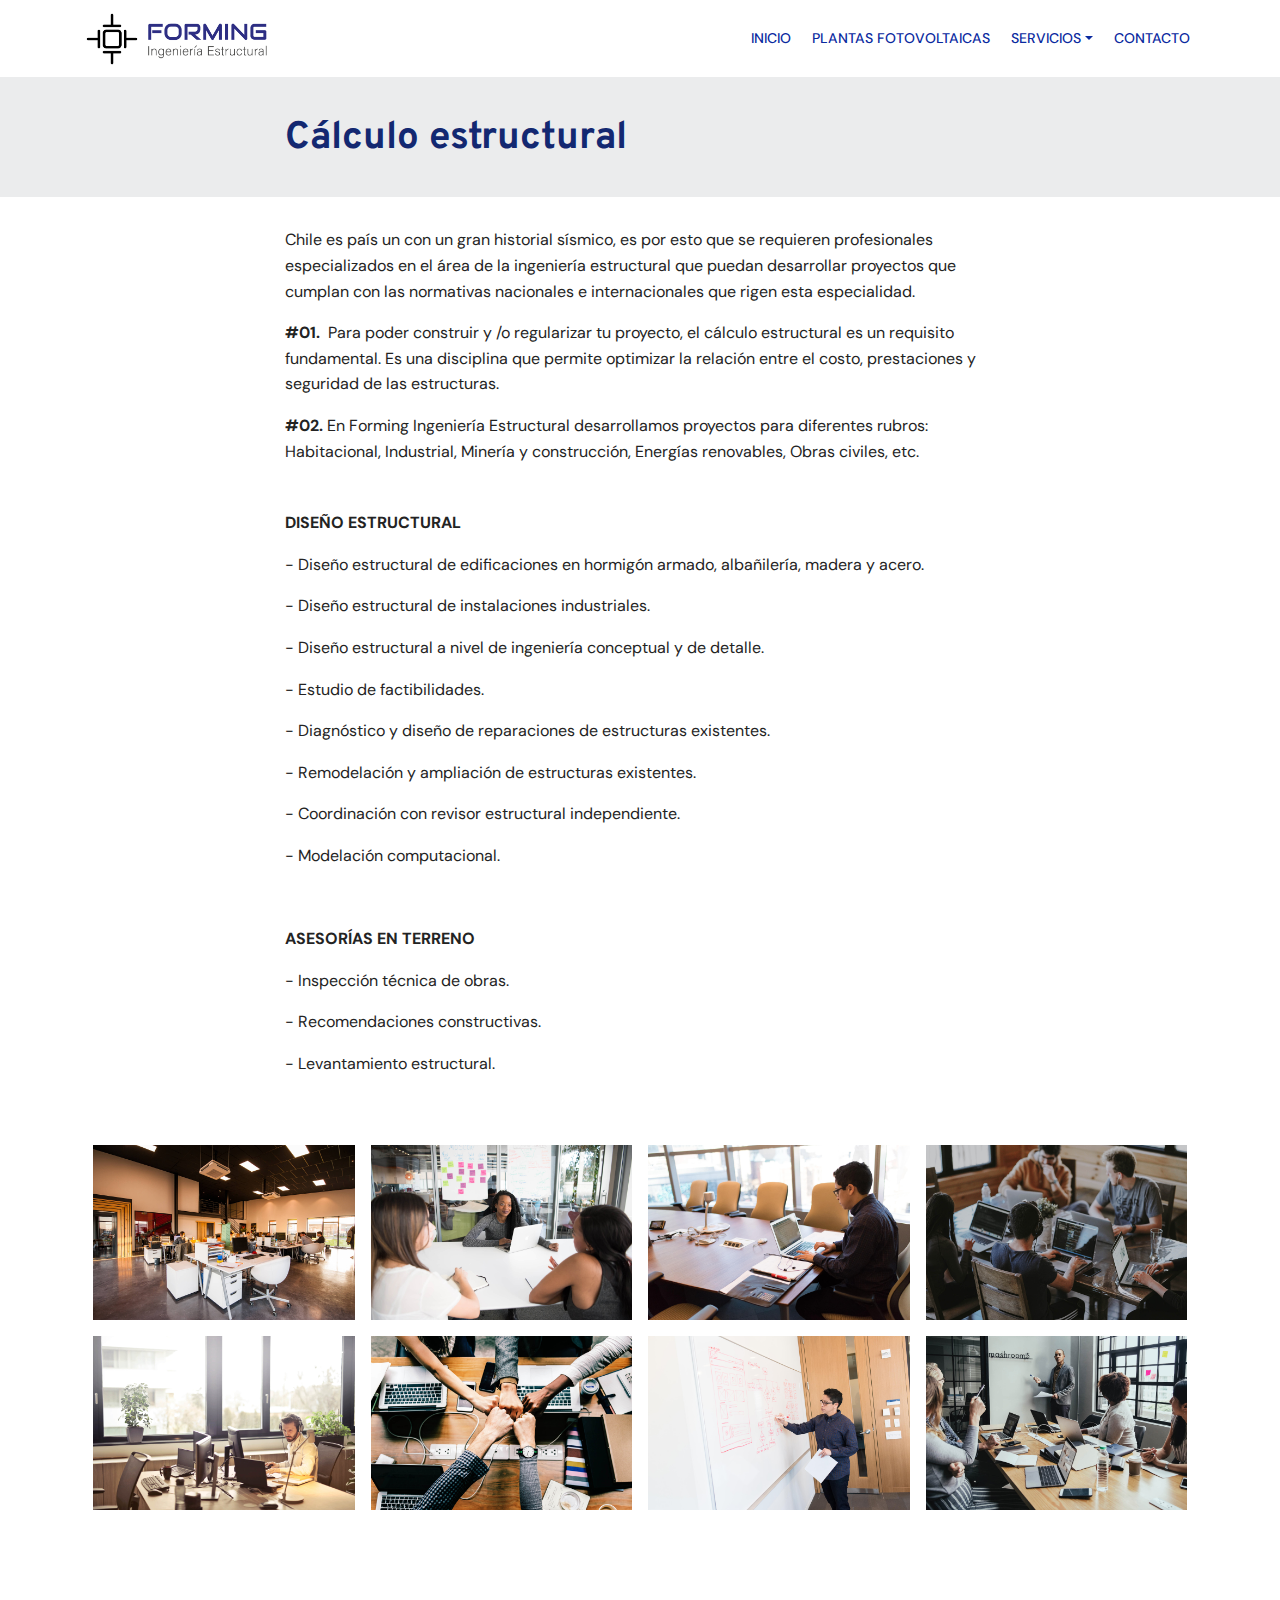
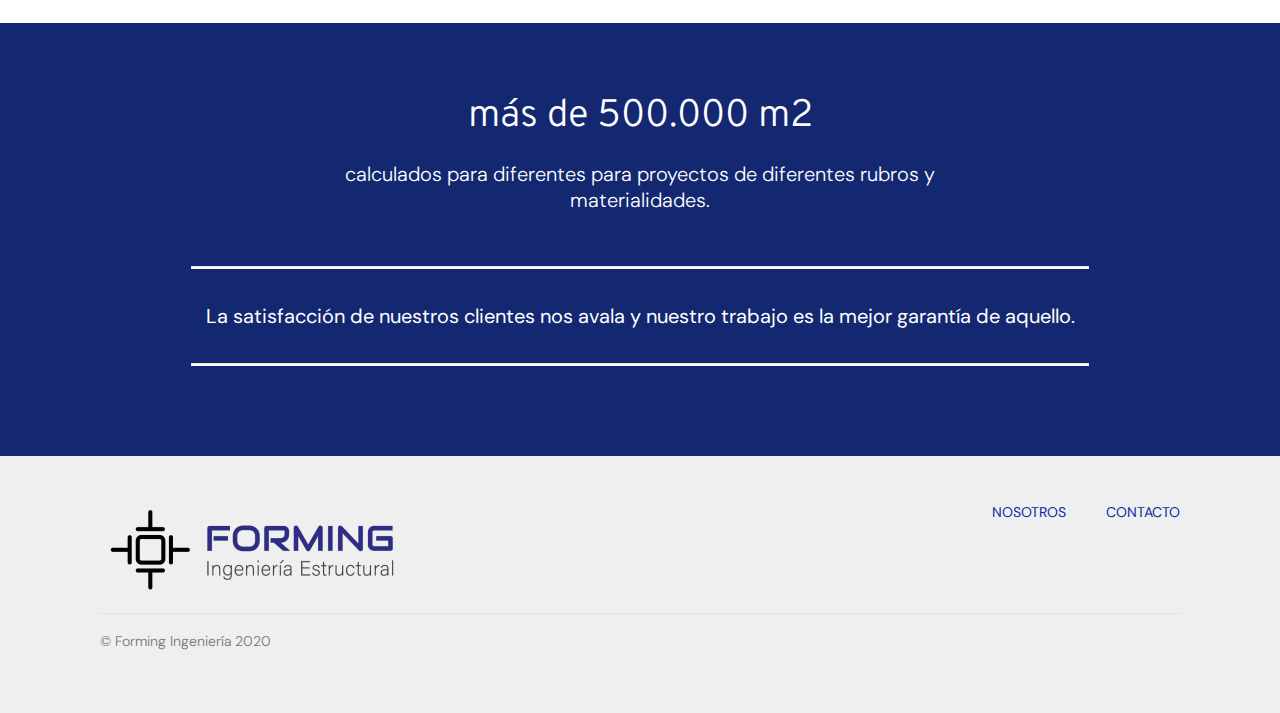
==== commit 88c2aebf: "create github pages" ====
--- a/calculo-estructural.html
+++ b/calculo-estructural.html
@@ -156,7 +156,7 @@
     </div>
 </section>
 
-<section class="cid-s3b92eG8Ew" id="footer5-1g">
+<section class="cid-s3DXz9zJoy" id="footer5-2z">
 
     
 
@@ -172,7 +172,7 @@
                 </div>
             </div>
             <div class="col-md-9">
-                <p class="mbr-text align-right links mbr-fonts-style display-4"><strong>NOSOTROS</strong> &nbsp; &nbsp; &nbsp; &nbsp; &nbsp;<strong><a href="#" class="text-warning"><b>CONTACT</b></a>O</strong></p>
+                <p class="mbr-text align-right links mbr-fonts-style display-4"><strong><a href="nosotros.html">NOSOTROS</a></strong> &nbsp; &nbsp; &nbsp; &nbsp; &nbsp;<strong><a href="page5.html" class="text-warning"><b></b></a><b><a href="contacto.html">CONTACT</a></b><a href="page5.html">O</a></strong></p>
             </div>
         </div>
         <div class="footer-lower">
@@ -183,8 +183,8 @@
             </div>
             <div class="media-container-row mbr-white">
                 <div class="col-md-6 copyright">
-                    <p class="mbr-text mbr-fonts-style display-7">
-                        © Forming Ingeniería 2020 - Diseñado por Polidiseño</p>
+                    <p class="mbr-text mbr-fonts-style display-4">
+                        © Forming Ingeniería 2020</p>
                 </div>
                 <div class="col-md-6">
                     
--- a/assets/mobirise/css/mbr-additional.css
+++ b/assets/mobirise/css/mbr-additional.css
@@ -2707,39 +2707,39 @@
     max-width: 12.5%;
   }
 }
-.cid-s3b7IvmLjq {
+.cid-s3DXrrWaJa {
   padding-top: 45px;
   padding-bottom: 45px;
   background-color: #efefef;
 }
 @media (max-width: 767px) {
-  .cid-s3b7IvmLjq .media-wrap {
+  .cid-s3DXrrWaJa .media-wrap {
     margin-bottom: 1rem;
     text-align: center;
   }
 }
-.cid-s3b7IvmLjq .media-wrap .mbr-iconfont-logo {
+.cid-s3DXrrWaJa .media-wrap .mbr-iconfont-logo {
   font-size: 7rem;
   color: #f36;
 }
-.cid-s3b7IvmLjq .media-wrap img {
+.cid-s3DXrrWaJa .media-wrap img {
   height: 6rem;
 }
-.cid-s3b7IvmLjq .mbr-text {
+.cid-s3DXrrWaJa .mbr-text {
   color: #767676;
 }
 @media (max-width: 767px) {
-  .cid-s3b7IvmLjq .footer-lower .copyright {
+  .cid-s3DXrrWaJa .footer-lower .copyright {
     margin-bottom: 1rem;
     text-align: center;
   }
 }
-.cid-s3b7IvmLjq .footer-lower hr {
+.cid-s3DXrrWaJa .footer-lower hr {
   margin: 1rem 0;
   border-color: #000;
   opacity: .05;
 }
-.cid-s3b7IvmLjq .footer-lower .social-list {
+.cid-s3DXrrWaJa .footer-lower .social-list {
   padding-left: 0;
   margin-bottom: 0;
   list-style: none;
@@ -2749,29 +2749,29 @@
   -webkit-justify-content: flex-end;
   justify-content: flex-end;
 }
-.cid-s3b7IvmLjq .footer-lower .social-list .mbr-iconfont-social {
+.cid-s3DXrrWaJa .footer-lower .social-list .mbr-iconfont-social {
   font-size: 1.3rem;
   color: #232323;
 }
-.cid-s3b7IvmLjq .footer-lower .social-list .soc-item {
+.cid-s3DXrrWaJa .footer-lower .social-list .soc-item {
   margin: 0 .5rem;
 }
-.cid-s3b7IvmLjq .footer-lower .social-list a {
+.cid-s3DXrrWaJa .footer-lower .social-list a {
   margin: 0;
   opacity: .5;
   -webkit-transition: .2s linear;
   transition: .2s linear;
 }
-.cid-s3b7IvmLjq .footer-lower .social-list a:hover {
+.cid-s3DXrrWaJa .footer-lower .social-list a:hover {
   opacity: 1;
 }
 @media (max-width: 767px) {
-  .cid-s3b7IvmLjq .footer-lower .social-list {
+  .cid-s3DXrrWaJa .footer-lower .social-list {
     -webkit-justify-content: center;
     justify-content: center;
   }
 }
-.cid-s3b7IvmLjq .links {
+.cid-s3DXrrWaJa .links {
   color: #15245b;
 }
 .cid-s3b7s0LU2k .navbar {
@@ -3315,39 +3315,39 @@
     width: 100% !important;
   }
 }
-.cid-s3b92eG8Ew {
+.cid-s3DXz9zJoy {
   padding-top: 45px;
   padding-bottom: 45px;
   background-color: #efefef;
 }
 @media (max-width: 767px) {
-  .cid-s3b92eG8Ew .media-wrap {
+  .cid-s3DXz9zJoy .media-wrap {
     margin-bottom: 1rem;
     text-align: center;
   }
 }
-.cid-s3b92eG8Ew .media-wrap .mbr-iconfont-logo {
+.cid-s3DXz9zJoy .media-wrap .mbr-iconfont-logo {
   font-size: 7rem;
   color: #f36;
 }
-.cid-s3b92eG8Ew .media-wrap img {
+.cid-s3DXz9zJoy .media-wrap img {
   height: 6rem;
 }
-.cid-s3b92eG8Ew .mbr-text {
+.cid-s3DXz9zJoy .mbr-text {
   color: #767676;
 }
 @media (max-width: 767px) {
-  .cid-s3b92eG8Ew .footer-lower .copyright {
+  .cid-s3DXz9zJoy .footer-lower .copyright {
     margin-bottom: 1rem;
     text-align: center;
   }
 }
-.cid-s3b92eG8Ew .footer-lower hr {
+.cid-s3DXz9zJoy .footer-lower hr {
   margin: 1rem 0;
   border-color: #000;
   opacity: .05;
 }
-.cid-s3b92eG8Ew .footer-lower .social-list {
+.cid-s3DXz9zJoy .footer-lower .social-list {
   padding-left: 0;
   margin-bottom: 0;
   list-style: none;
@@ -3357,29 +3357,29 @@
   -webkit-justify-content: flex-end;
   justify-content: flex-end;
 }
-.cid-s3b92eG8Ew .footer-lower .social-list .mbr-iconfont-social {
+.cid-s3DXz9zJoy .footer-lower .social-list .mbr-iconfont-social {
   font-size: 1.3rem;
   color: #232323;
 }
-.cid-s3b92eG8Ew .footer-lower .social-list .soc-item {
+.cid-s3DXz9zJoy .footer-lower .social-list .soc-item {
   margin: 0 .5rem;
 }
-.cid-s3b92eG8Ew .footer-lower .social-list a {
+.cid-s3DXz9zJoy .footer-lower .social-list a {
   margin: 0;
   opacity: .5;
   -webkit-transition: .2s linear;
   transition: .2s linear;
 }
-.cid-s3b92eG8Ew .footer-lower .social-list a:hover {
+.cid-s3DXz9zJoy .footer-lower .social-list a:hover {
   opacity: 1;
 }
 @media (max-width: 767px) {
-  .cid-s3b92eG8Ew .footer-lower .social-list {
+  .cid-s3DXz9zJoy .footer-lower .social-list {
     -webkit-justify-content: center;
     justify-content: center;
   }
 }
-.cid-s3b92eG8Ew .links {
+.cid-s3DXz9zJoy .links {
   color: #15245b;
 }
 .cid-s3bhRDXh3u {
@@ -3389,6 +3389,136 @@
 }
 .cid-s3bhRDXh3u .mbr-section-subtitle {
   color: #767676;
+}
+.cid-s3E1sCjwwY {
+  padding-top: 120px;
+  padding-bottom: 120px;
+  background-image: url("../../../assets/images/architecture-1048092-1920-1920x1440.jpg");
+}
+.cid-s3E1sCjwwY h2,
+.cid-s3E1sCjwwY h3,
+.cid-s3E1sCjwwY h4,
+.cid-s3E1sCjwwY p {
+  color: #ffffff;
+}
+.cid-s3E1sCjwwY .mbr-overlay {
+  z-index: -1;
+}
+.cid-s3E1sCjwwY .mbr-iconfont {
+  font-size: 48px;
+  padding-right: 1rem;
+}
+.cid-s3E1sCjwwY .form-control {
+  box-shadow: none;
+  margin-bottom: 15px;
+  padding: 1.07em 1.07em;
+  background-color: #efefef;
+  border: 1px solid #e8e8e8;
+  color: #232323;
+  line-height: 1.43;
+  min-height: 3.5em;
+  border-radius: .25rem;
+}
+.cid-s3E1sCjwwY .form-control:focus,
+.cid-s3E1sCjwwY .form-control:hover {
+  border: 1px solid #e8e8e8;
+  background-color: #f5f5f5;
+}
+.cid-s3E1sCjwwY .form-group {
+  margin-bottom: 1rem;
+}
+.cid-s3E1sCjwwY input::-webkit-input-placeholder,
+.cid-s3E1sCjwwY textarea::-webkit-input-placeholder {
+  color: #132871;
+}
+.cid-s3E1sCjwwY input:-moz-placeholder,
+.cid-s3E1sCjwwY textarea:-moz-placeholder {
+  color: #132871;
+}
+.cid-s3E1sCjwwY .jq-selectbox li,
+.cid-s3E1sCjwwY .jq-selectbox li {
+  background-color: #efefef;
+  color: #000000;
+}
+.cid-s3E1sCjwwY .jq-selectbox li:hover,
+.cid-s3E1sCjwwY .jq-selectbox li.selected {
+  background-color: #f5f5f5;
+  color: #000000;
+}
+.cid-s3E1sCjwwY .jq-selectbox:hover .jq-selectbox__trigger-arrow {
+  border-top-color: #efefef;
+}
+.cid-s3E1sCjwwY .jq-selectbox .jq-selectbox__trigger-arrow {
+  border-top-color: #f5f5f5;
+}
+.cid-s3E1sCjwwY .subtext {
+  border-top: 1px solid rgba(255, 255, 255, 0.5);
+}
+.cid-s3E1sCjwwY .media-container-row {
+  -webkit-align-items: center;
+  align-items: center;
+}
+.cid-s3E1sCjwwY .mbr-text {
+  color: #767676;
+}
+.cid-s3E1sCjwwY .form-block {
+  padding: 3rem;
+  position: relative;
+}
+.cid-s3E1sCjwwY .form-block .bg {
+  position: absolute;
+  top: 0;
+  bottom: 0;
+  left: 0;
+  right: 0;
+  background: #232323;
+  opacity: 0.3;
+  z-index: 0;
+}
+.cid-s3E1sCjwwY .form-block .form-wrap {
+  position: relative;
+  z-index: 1;
+}
+.cid-s3E1sCjwwY a:not([href]):not([tabindex]) {
+  color: #fff;
+}
+.cid-s3E1sCjwwY .multi-horizontal {
+  flex-grow: 1;
+  -webkit-flex-grow: 1;
+  max-width: 100%;
+}
+.cid-s3E1sCjwwY .input-group-btn {
+  display: block;
+  text-align: center;
+}
+.cid-s3E1sCjwwY textarea.form-control {
+  resize: none;
+}
+@media (min-width: 768px) {
+  .cid-s3E1sCjwwY .container > .row > .col-md-6:first-child {
+    padding-right: 30px;
+  }
+  .cid-s3E1sCjwwY .container > .row > .col-md-6:last-child {
+    padding-left: 30px;
+  }
+}
+@media (max-width: 991px) {
+  .cid-s3E1sCjwwY .google-map {
+    padding-bottom: 2rem;
+  }
+}
+@media (max-width: 767px) {
+  .cid-s3E1sCjwwY h2 {
+    padding-top: 2rem;
+  }
+}
+@media (max-width: 499px) {
+  .cid-s3E1sCjwwY .block-content {
+    padding: 0;
+  }
+  .cid-s3E1sCjwwY .form-block {
+    padding: 1rem;
+  }
 }
 .cid-s3be06wnNi .navbar {
   background: #ffffff;
@@ -3797,123 +3927,39 @@
 .cid-s3be06wnNi .dropdown-item:hover {
   color: #767676 !important;
 }
-.cid-s3bgPNGjgl {
-  padding-top: 120px;
-  padding-bottom: 120px;
-  background-image: url("../../../assets/images/-1920x1280.jpg");
-}
-.cid-s3bgPNGjgl .row {
-  -webkit-justify-content: flex-end;
-  justify-content: flex-end;
-  -webkit-align-items: stretch;
-  align-items: stretch;
-}
-.cid-s3bgPNGjgl .content-panel {
-  padding: 2rem;
-  background-color: #15245b;
-  border-radius: .25rem;
-  overflow: hidden;
-  -webkit-box-shadow: 0px 0px 30px rgba(115, 128, 157, 0.1);
-  box-shadow: 0px 0px 30px rgba(115, 128, 157, 0.1);
-}
-.cid-s3bgPNGjgl .content-block {
-  color: #efefef;
-}
-@media (min-width: 992px) {
-  .cid-s3bgPNGjgl .form-group,
-  .cid-s3bgPNGjgl .input-group-btn {
-    padding-left: .5rem;
-    padding-right: .5rem;
-  }
-}
-.cid-s3bgPNGjgl .form-control {
-  box-shadow: 0px 0px 30px rgba(115, 128, 157, 0.1);
-  min-height: 40px;
-  padding: .5rem 1rem;
-  background-color: #ffffff;
-  border: 1px solid #efefef;
-  color: #565656;
-  border-radius: .25rem;
-  font-size: 1rem;
-  line-height: 1.43;
-}
-.cid-s3bgPNGjgl .form-control:focus,
-.cid-s3bgPNGjgl .form-control:hover {
-  border: 1px solid #e8e8e8;
-  background-color: #ffffff;
-}
-.cid-s3bgPNGjgl textarea.form-control {
-  min-height: 170px;
-}
-.cid-s3bgPNGjgl .form-group {
-  margin-bottom: 1rem;
-}
-.cid-s3bgPNGjgl input::-webkit-input-placeholder,
-.cid-s3bgPNGjgl textarea::-webkit-input-placeholder {
-  color: #565656;
-}
-.cid-s3bgPNGjgl input:-moz-placeholder,
-.cid-s3bgPNGjgl textarea:-moz-placeholder {
-  color: #565656;
-}
-.cid-s3bgPNGjgl .jq-selectbox li,
-.cid-s3bgPNGjgl .jq-selectbox li {
-  background-color: #ffffff;
-  color: #000000;
-}
-.cid-s3bgPNGjgl .jq-selectbox li:hover,
-.cid-s3bgPNGjgl .jq-selectbox li.selected {
-  background-color: #ffffff;
-  color: #000000;
-}
-.cid-s3bgPNGjgl .jq-selectbox:hover .jq-selectbox__trigger-arrow {
-  border-top-color: #ffffff;
-}
-.cid-s3bgPNGjgl .jq-selectbox .jq-selectbox__trigger-arrow {
-  border-top-color: #ffffff;
-}
-@media (max-width: 768px) {
-  .cid-s3bgPNGjgl .main-row {
-    -webkit-flex-direction: column-reverse;
-    flex-direction: column-reverse;
-  }
-  .cid-s3bgPNGjgl .text-block {
-    margin-bottom: 2rem;
-  }
-}
-.cid-s3be0aPYT5 {
+.cid-s3DXNswFtP {
   padding-top: 45px;
   padding-bottom: 45px;
   background-color: #efefef;
 }
 @media (max-width: 767px) {
-  .cid-s3be0aPYT5 .media-wrap {
+  .cid-s3DXNswFtP .media-wrap {
     margin-bottom: 1rem;
     text-align: center;
   }
 }
-.cid-s3be0aPYT5 .media-wrap .mbr-iconfont-logo {
+.cid-s3DXNswFtP .media-wrap .mbr-iconfont-logo {
   font-size: 7rem;
   color: #f36;
 }
-.cid-s3be0aPYT5 .media-wrap img {
+.cid-s3DXNswFtP .media-wrap img {
   height: 6rem;
 }
-.cid-s3be0aPYT5 .mbr-text {
+.cid-s3DXNswFtP .mbr-text {
   color: #767676;
 }
 @media (max-width: 767px) {
-  .cid-s3be0aPYT5 .footer-lower .copyright {
+  .cid-s3DXNswFtP .footer-lower .copyright {
     margin-bottom: 1rem;
     text-align: center;
   }
 }
-.cid-s3be0aPYT5 .footer-lower hr {
+.cid-s3DXNswFtP .footer-lower hr {
   margin: 1rem 0;
   border-color: #000;
   opacity: .05;
 }
-.cid-s3be0aPYT5 .footer-lower .social-list {
+.cid-s3DXNswFtP .footer-lower .social-list {
   padding-left: 0;
   margin-bottom: 0;
   list-style: none;
@@ -3923,29 +3969,29 @@
   -webkit-justify-content: flex-end;
   justify-content: flex-end;
 }
-.cid-s3be0aPYT5 .footer-lower .social-list .mbr-iconfont-social {
+.cid-s3DXNswFtP .footer-lower .social-list .mbr-iconfont-social {
   font-size: 1.3rem;
   color: #232323;
 }
-.cid-s3be0aPYT5 .footer-lower .social-list .soc-item {
+.cid-s3DXNswFtP .footer-lower .social-list .soc-item {
   margin: 0 .5rem;
 }
-.cid-s3be0aPYT5 .footer-lower .social-list a {
+.cid-s3DXNswFtP .footer-lower .social-list a {
   margin: 0;
   opacity: .5;
   -webkit-transition: .2s linear;
   transition: .2s linear;
 }
-.cid-s3be0aPYT5 .footer-lower .social-list a:hover {
+.cid-s3DXNswFtP .footer-lower .social-list a:hover {
   opacity: 1;
 }
 @media (max-width: 767px) {
-  .cid-s3be0aPYT5 .footer-lower .social-list {
+  .cid-s3DXNswFtP .footer-lower .social-list {
     -webkit-justify-content: center;
     justify-content: center;
   }
 }
-.cid-s3be0aPYT5 .links {
+.cid-s3DXNswFtP .links {
   color: #15245b;
 }
 .cid-s3be06wnNi .navbar {
@@ -4382,7 +4428,7 @@
 .cid-s3bke7Q7v5 {
   padding-top: 150px;
   padding-bottom: 150px;
-  background-image: url("../../../assets/images/background20.jpg");
+  background-image: url("../../../assets/images/background21.jpg");
 }
 .cid-s3bke7Q7v5 img {
   height: 210px;
@@ -4998,39 +5044,39 @@
   -webkit-transition: 0.2s background ease-in-out;
   transition: 0.2s background ease-in-out;
 }
-.cid-s3baOdvl99 {
+.cid-s3DXDoKCsm {
   padding-top: 45px;
   padding-bottom: 45px;
   background-color: #efefef;
 }
 @media (max-width: 767px) {
-  .cid-s3baOdvl99 .media-wrap {
+  .cid-s3DXDoKCsm .media-wrap {
     margin-bottom: 1rem;
     text-align: center;
   }
 }
-.cid-s3baOdvl99 .media-wrap .mbr-iconfont-logo {
+.cid-s3DXDoKCsm .media-wrap .mbr-iconfont-logo {
   font-size: 7rem;
   color: #f36;
 }
-.cid-s3baOdvl99 .media-wrap img {
+.cid-s3DXDoKCsm .media-wrap img {
   height: 6rem;
 }
-.cid-s3baOdvl99 .mbr-text {
+.cid-s3DXDoKCsm .mbr-text {
   color: #767676;
 }
 @media (max-width: 767px) {
-  .cid-s3baOdvl99 .footer-lower .copyright {
+  .cid-s3DXDoKCsm .footer-lower .copyright {
     margin-bottom: 1rem;
     text-align: center;
   }
 }
-.cid-s3baOdvl99 .footer-lower hr {
+.cid-s3DXDoKCsm .footer-lower hr {
   margin: 1rem 0;
   border-color: #000;
   opacity: .05;
 }
-.cid-s3baOdvl99 .footer-lower .social-list {
+.cid-s3DXDoKCsm .footer-lower .social-list {
   padding-left: 0;
   margin-bottom: 0;
   list-style: none;
@@ -5040,29 +5086,29 @@
   -webkit-justify-content: flex-end;
   justify-content: flex-end;
 }
-.cid-s3baOdvl99 .footer-lower .social-list .mbr-iconfont-social {
+.cid-s3DXDoKCsm .footer-lower .social-list .mbr-iconfont-social {
   font-size: 1.3rem;
   color: #232323;
 }
-.cid-s3baOdvl99 .footer-lower .social-list .soc-item {
+.cid-s3DXDoKCsm .footer-lower .social-list .soc-item {
   margin: 0 .5rem;
 }
-.cid-s3baOdvl99 .footer-lower .social-list a {
+.cid-s3DXDoKCsm .footer-lower .social-list a {
   margin: 0;
   opacity: .5;
   -webkit-transition: .2s linear;
   transition: .2s linear;
 }
-.cid-s3baOdvl99 .footer-lower .social-list a:hover {
+.cid-s3DXDoKCsm .footer-lower .social-list a:hover {
   opacity: 1;
 }
 @media (max-width: 767px) {
-  .cid-s3baOdvl99 .footer-lower .social-list {
+  .cid-s3DXDoKCsm .footer-lower .social-list {
     -webkit-justify-content: center;
     justify-content: center;
   }
 }
-.cid-s3baOdvl99 .links {
+.cid-s3DXDoKCsm .links {
   color: #15245b;
 }
 .cid-s3bbAq5Jo9 .navbar {
@@ -5569,39 +5615,39 @@
   -webkit-transition: 0.2s background ease-in-out;
   transition: 0.2s background ease-in-out;
 }
-.cid-s3bbAueEik {
+.cid-s3DXJG9SXi {
   padding-top: 45px;
   padding-bottom: 45px;
   background-color: #efefef;
 }
 @media (max-width: 767px) {
-  .cid-s3bbAueEik .media-wrap {
+  .cid-s3DXJG9SXi .media-wrap {
     margin-bottom: 1rem;
     text-align: center;
   }
 }
-.cid-s3bbAueEik .media-wrap .mbr-iconfont-logo {
+.cid-s3DXJG9SXi .media-wrap .mbr-iconfont-logo {
   font-size: 7rem;
   color: #f36;
 }
-.cid-s3bbAueEik .media-wrap img {
+.cid-s3DXJG9SXi .media-wrap img {
   height: 6rem;
 }
-.cid-s3bbAueEik .mbr-text {
+.cid-s3DXJG9SXi .mbr-text {
   color: #767676;
 }
 @media (max-width: 767px) {
-  .cid-s3bbAueEik .footer-lower .copyright {
+  .cid-s3DXJG9SXi .footer-lower .copyright {
     margin-bottom: 1rem;
     text-align: center;
   }
 }
-.cid-s3bbAueEik .footer-lower hr {
+.cid-s3DXJG9SXi .footer-lower hr {
   margin: 1rem 0;
   border-color: #000;
   opacity: .05;
 }
-.cid-s3bbAueEik .footer-lower .social-list {
+.cid-s3DXJG9SXi .footer-lower .social-list {
   padding-left: 0;
   margin-bottom: 0;
   list-style: none;
@@ -5611,28 +5657,28 @@
   -webkit-justify-content: flex-end;
   justify-content: flex-end;
 }
-.cid-s3bbAueEik .footer-lower .social-list .mbr-iconfont-social {
+.cid-s3DXJG9SXi .footer-lower .social-list .mbr-iconfont-social {
   font-size: 1.3rem;
   color: #232323;
 }
-.cid-s3bbAueEik .footer-lower .social-list .soc-item {
+.cid-s3DXJG9SXi .footer-lower .social-list .soc-item {
   margin: 0 .5rem;
 }
-.cid-s3bbAueEik .footer-lower .social-list a {
+.cid-s3DXJG9SXi .footer-lower .social-list a {
   margin: 0;
   opacity: .5;
   -webkit-transition: .2s linear;
   transition: .2s linear;
 }
-.cid-s3bbAueEik .footer-lower .social-list a:hover {
+.cid-s3DXJG9SXi .footer-lower .social-list a:hover {
   opacity: 1;
 }
 @media (max-width: 767px) {
-  .cid-s3bbAueEik .footer-lower .social-list {
+  .cid-s3DXJG9SXi .footer-lower .social-list {
     -webkit-justify-content: center;
     justify-content: center;
   }
 }
-.cid-s3bbAueEik .links {
+.cid-s3DXJG9SXi .links {
   color: #15245b;
 }
--- a/assets/mobirise/css/mbr-additional.css
+++ b/assets/mobirise/css/mbr-additional.css
@@ -2707,39 +2707,39 @@
     max-width: 12.5%;
   }
 }
-.cid-s3b7IvmLjq {
+.cid-s3DXrrWaJa {
   padding-top: 45px;
   padding-bottom: 45px;
   background-color: #efefef;
 }
 @media (max-width: 767px) {
-  .cid-s3b7IvmLjq .media-wrap {
+  .cid-s3DXrrWaJa .media-wrap {
     margin-bottom: 1rem;
     text-align: center;
   }
 }
-.cid-s3b7IvmLjq .media-wrap .mbr-iconfont-logo {
+.cid-s3DXrrWaJa .media-wrap .mbr-iconfont-logo {
   font-size: 7rem;
   color: #f36;
 }
-.cid-s3b7IvmLjq .media-wrap img {
+.cid-s3DXrrWaJa .media-wrap img {
   height: 6rem;
 }
-.cid-s3b7IvmLjq .mbr-text {
+.cid-s3DXrrWaJa .mbr-text {
   color: #767676;
 }
 @media (max-width: 767px) {
-  .cid-s3b7IvmLjq .footer-lower .copyright {
+  .cid-s3DXrrWaJa .footer-lower .copyright {
     margin-bottom: 1rem;
     text-align: center;
   }
 }
-.cid-s3b7IvmLjq .footer-lower hr {
+.cid-s3DXrrWaJa .footer-lower hr {
   margin: 1rem 0;
   border-color: #000;
   opacity: .05;
 }
-.cid-s3b7IvmLjq .footer-lower .social-list {
+.cid-s3DXrrWaJa .footer-lower .social-list {
   padding-left: 0;
   margin-bottom: 0;
   list-style: none;
@@ -2749,29 +2749,29 @@
   -webkit-justify-content: flex-end;
   justify-content: flex-end;
 }
-.cid-s3b7IvmLjq .footer-lower .social-list .mbr-iconfont-social {
+.cid-s3DXrrWaJa .footer-lower .social-list .mbr-iconfont-social {
   font-size: 1.3rem;
   color: #232323;
 }
-.cid-s3b7IvmLjq .footer-lower .social-list .soc-item {
+.cid-s3DXrrWaJa .footer-lower .social-list .soc-item {
   margin: 0 .5rem;
 }
-.cid-s3b7IvmLjq .footer-lower .social-list a {
+.cid-s3DXrrWaJa .footer-lower .social-list a {
   margin: 0;
   opacity: .5;
   -webkit-transition: .2s linear;
   transition: .2s linear;
 }
-.cid-s3b7IvmLjq .footer-lower .social-list a:hover {
+.cid-s3DXrrWaJa .footer-lower .social-list a:hover {
   opacity: 1;
 }
 @media (max-width: 767px) {
-  .cid-s3b7IvmLjq .footer-lower .social-list {
+  .cid-s3DXrrWaJa .footer-lower .social-list {
     -webkit-justify-content: center;
     justify-content: center;
   }
 }
-.cid-s3b7IvmLjq .links {
+.cid-s3DXrrWaJa .links {
   color: #15245b;
 }
 .cid-s3b7s0LU2k .navbar {
@@ -3315,39 +3315,39 @@
     width: 100% !important;
   }
 }
-.cid-s3b92eG8Ew {
+.cid-s3DXz9zJoy {
   padding-top: 45px;
   padding-bottom: 45px;
   background-color: #efefef;
 }
 @media (max-width: 767px) {
-  .cid-s3b92eG8Ew .media-wrap {
+  .cid-s3DXz9zJoy .media-wrap {
     margin-bottom: 1rem;
     text-align: center;
   }
 }
-.cid-s3b92eG8Ew .media-wrap .mbr-iconfont-logo {
+.cid-s3DXz9zJoy .media-wrap .mbr-iconfont-logo {
   font-size: 7rem;
   color: #f36;
 }
-.cid-s3b92eG8Ew .media-wrap img {
+.cid-s3DXz9zJoy .media-wrap img {
   height: 6rem;
 }
-.cid-s3b92eG8Ew .mbr-text {
+.cid-s3DXz9zJoy .mbr-text {
   color: #767676;
 }
 @media (max-width: 767px) {
-  .cid-s3b92eG8Ew .footer-lower .copyright {
+  .cid-s3DXz9zJoy .footer-lower .copyright {
     margin-bottom: 1rem;
     text-align: center;
   }
 }
-.cid-s3b92eG8Ew .footer-lower hr {
+.cid-s3DXz9zJoy .footer-lower hr {
   margin: 1rem 0;
   border-color: #000;
   opacity: .05;
 }
-.cid-s3b92eG8Ew .footer-lower .social-list {
+.cid-s3DXz9zJoy .footer-lower .social-list {
   padding-left: 0;
   margin-bottom: 0;
   list-style: none;
@@ -3357,29 +3357,29 @@
   -webkit-justify-content: flex-end;
   justify-content: flex-end;
 }
-.cid-s3b92eG8Ew .footer-lower .social-list .mbr-iconfont-social {
+.cid-s3DXz9zJoy .footer-lower .social-list .mbr-iconfont-social {
   font-size: 1.3rem;
   color: #232323;
 }
-.cid-s3b92eG8Ew .footer-lower .social-list .soc-item {
+.cid-s3DXz9zJoy .footer-lower .social-list .soc-item {
   margin: 0 .5rem;
 }
-.cid-s3b92eG8Ew .footer-lower .social-list a {
+.cid-s3DXz9zJoy .footer-lower .social-list a {
   margin: 0;
   opacity: .5;
   -webkit-transition: .2s linear;
   transition: .2s linear;
 }
-.cid-s3b92eG8Ew .footer-lower .social-list a:hover {
+.cid-s3DXz9zJoy .footer-lower .social-list a:hover {
   opacity: 1;
 }
 @media (max-width: 767px) {
-  .cid-s3b92eG8Ew .footer-lower .social-list {
+  .cid-s3DXz9zJoy .footer-lower .social-list {
     -webkit-justify-content: center;
     justify-content: center;
   }
 }
-.cid-s3b92eG8Ew .links {
+.cid-s3DXz9zJoy .links {
   color: #15245b;
 }
 .cid-s3bhRDXh3u {
@@ -3389,6 +3389,136 @@
 }
 .cid-s3bhRDXh3u .mbr-section-subtitle {
   color: #767676;
+}
+.cid-s3E1sCjwwY {
+  padding-top: 120px;
+  padding-bottom: 120px;
+  background-image: url("../../../assets/images/architecture-1048092-1920-1920x1440.jpg");
+}
+.cid-s3E1sCjwwY h2,
+.cid-s3E1sCjwwY h3,
+.cid-s3E1sCjwwY h4,
+.cid-s3E1sCjwwY p {
+  color: #ffffff;
+}
+.cid-s3E1sCjwwY .mbr-overlay {
+  z-index: -1;
+}
+.cid-s3E1sCjwwY .mbr-iconfont {
+  font-size: 48px;
+  padding-right: 1rem;
+}
+.cid-s3E1sCjwwY .form-control {
+  box-shadow: none;
+  margin-bottom: 15px;
+  padding: 1.07em 1.07em;
+  background-color: #efefef;
+  border: 1px solid #e8e8e8;
+  color: #232323;
+  line-height: 1.43;
+  min-height: 3.5em;
+  border-radius: .25rem;
+}
+.cid-s3E1sCjwwY .form-control:focus,
+.cid-s3E1sCjwwY .form-control:hover {
+  border: 1px solid #e8e8e8;
+  background-color: #f5f5f5;
+}
+.cid-s3E1sCjwwY .form-group {
+  margin-bottom: 1rem;
+}
+.cid-s3E1sCjwwY input::-webkit-input-placeholder,
+.cid-s3E1sCjwwY textarea::-webkit-input-placeholder {
+  color: #132871;
+}
+.cid-s3E1sCjwwY input:-moz-placeholder,
+.cid-s3E1sCjwwY textarea:-moz-placeholder {
+  color: #132871;
+}
+.cid-s3E1sCjwwY .jq-selectbox li,
+.cid-s3E1sCjwwY .jq-selectbox li {
+  background-color: #efefef;
+  color: #000000;
+}
+.cid-s3E1sCjwwY .jq-selectbox li:hover,
+.cid-s3E1sCjwwY .jq-selectbox li.selected {
+  background-color: #f5f5f5;
+  color: #000000;
+}
+.cid-s3E1sCjwwY .jq-selectbox:hover .jq-selectbox__trigger-arrow {
+  border-top-color: #efefef;
+}
+.cid-s3E1sCjwwY .jq-selectbox .jq-selectbox__trigger-arrow {
+  border-top-color: #f5f5f5;
+}
+.cid-s3E1sCjwwY .subtext {
+  border-top: 1px solid rgba(255, 255, 255, 0.5);
+}
+.cid-s3E1sCjwwY .media-container-row {
+  -webkit-align-items: center;
+  align-items: center;
+}
+.cid-s3E1sCjwwY .mbr-text {
+  color: #767676;
+}
+.cid-s3E1sCjwwY .form-block {
+  padding: 3rem;
+  position: relative;
+}
+.cid-s3E1sCjwwY .form-block .bg {
+  position: absolute;
+  top: 0;
+  bottom: 0;
+  left: 0;
+  right: 0;
+  background: #232323;
+  opacity: 0.3;
+  z-index: 0;
+}
+.cid-s3E1sCjwwY .form-block .form-wrap {
+  position: relative;
+  z-index: 1;
+}
+.cid-s3E1sCjwwY a:not([href]):not([tabindex]) {
+  color: #fff;
+}
+.cid-s3E1sCjwwY .multi-horizontal {
+  flex-grow: 1;
+  -webkit-flex-grow: 1;
+  max-width: 100%;
+}
+.cid-s3E1sCjwwY .input-group-btn {
+  display: block;
+  text-align: center;
+}
+.cid-s3E1sCjwwY textarea.form-control {
+  resize: none;
+}
+@media (min-width: 768px) {
+  .cid-s3E1sCjwwY .container > .row > .col-md-6:first-child {
+    padding-right: 30px;
+  }
+  .cid-s3E1sCjwwY .container > .row > .col-md-6:last-child {
+    padding-left: 30px;
+  }
+}
+@media (max-width: 991px) {
+  .cid-s3E1sCjwwY .google-map {
+    padding-bottom: 2rem;
+  }
+}
+@media (max-width: 767px) {
+  .cid-s3E1sCjwwY h2 {
+    padding-top: 2rem;
+  }
+}
+@media (max-width: 499px) {
+  .cid-s3E1sCjwwY .block-content {
+    padding: 0;
+  }
+  .cid-s3E1sCjwwY .form-block {
+    padding: 1rem;
+  }
 }
 .cid-s3be06wnNi .navbar {
   background: #ffffff;
@@ -3797,123 +3927,39 @@
 .cid-s3be06wnNi .dropdown-item:hover {
   color: #767676 !important;
 }
-.cid-s3bgPNGjgl {
-  padding-top: 120px;
-  padding-bottom: 120px;
-  background-image: url("../../../assets/images/-1920x1280.jpg");
-}
-.cid-s3bgPNGjgl .row {
-  -webkit-justify-content: flex-end;
-  justify-content: flex-end;
-  -webkit-align-items: stretch;
-  align-items: stretch;
-}
-.cid-s3bgPNGjgl .content-panel {
-  padding: 2rem;
-  background-color: #15245b;
-  border-radius: .25rem;
-  overflow: hidden;
-  -webkit-box-shadow: 0px 0px 30px rgba(115, 128, 157, 0.1);
-  box-shadow: 0px 0px 30px rgba(115, 128, 157, 0.1);
-}
-.cid-s3bgPNGjgl .content-block {
-  color: #efefef;
-}
-@media (min-width: 992px) {
-  .cid-s3bgPNGjgl .form-group,
-  .cid-s3bgPNGjgl .input-group-btn {
-    padding-left: .5rem;
-    padding-right: .5rem;
-  }
-}
-.cid-s3bgPNGjgl .form-control {
-  box-shadow: 0px 0px 30px rgba(115, 128, 157, 0.1);
-  min-height: 40px;
-  padding: .5rem 1rem;
-  background-color: #ffffff;
-  border: 1px solid #efefef;
-  color: #565656;
-  border-radius: .25rem;
-  font-size: 1rem;
-  line-height: 1.43;
-}
-.cid-s3bgPNGjgl .form-control:focus,
-.cid-s3bgPNGjgl .form-control:hover {
-  border: 1px solid #e8e8e8;
-  background-color: #ffffff;
-}
-.cid-s3bgPNGjgl textarea.form-control {
-  min-height: 170px;
-}
-.cid-s3bgPNGjgl .form-group {
-  margin-bottom: 1rem;
-}
-.cid-s3bgPNGjgl input::-webkit-input-placeholder,
-.cid-s3bgPNGjgl textarea::-webkit-input-placeholder {
-  color: #565656;
-}
-.cid-s3bgPNGjgl input:-moz-placeholder,
-.cid-s3bgPNGjgl textarea:-moz-placeholder {
-  color: #565656;
-}
-.cid-s3bgPNGjgl .jq-selectbox li,
-.cid-s3bgPNGjgl .jq-selectbox li {
-  background-color: #ffffff;
-  color: #000000;
-}
-.cid-s3bgPNGjgl .jq-selectbox li:hover,
-.cid-s3bgPNGjgl .jq-selectbox li.selected {
-  background-color: #ffffff;
-  color: #000000;
-}
-.cid-s3bgPNGjgl .jq-selectbox:hover .jq-selectbox__trigger-arrow {
-  border-top-color: #ffffff;
-}
-.cid-s3bgPNGjgl .jq-selectbox .jq-selectbox__trigger-arrow {
-  border-top-color: #ffffff;
-}
-@media (max-width: 768px) {
-  .cid-s3bgPNGjgl .main-row {
-    -webkit-flex-direction: column-reverse;
-    flex-direction: column-reverse;
-  }
-  .cid-s3bgPNGjgl .text-block {
-    margin-bottom: 2rem;
-  }
-}
-.cid-s3be0aPYT5 {
+.cid-s3DXNswFtP {
   padding-top: 45px;
   padding-bottom: 45px;
   background-color: #efefef;
 }
 @media (max-width: 767px) {
-  .cid-s3be0aPYT5 .media-wrap {
+  .cid-s3DXNswFtP .media-wrap {
     margin-bottom: 1rem;
     text-align: center;
   }
 }
-.cid-s3be0aPYT5 .media-wrap .mbr-iconfont-logo {
+.cid-s3DXNswFtP .media-wrap .mbr-iconfont-logo {
   font-size: 7rem;
   color: #f36;
 }
-.cid-s3be0aPYT5 .media-wrap img {
+.cid-s3DXNswFtP .media-wrap img {
   height: 6rem;
 }
-.cid-s3be0aPYT5 .mbr-text {
+.cid-s3DXNswFtP .mbr-text {
   color: #767676;
 }
 @media (max-width: 767px) {
-  .cid-s3be0aPYT5 .footer-lower .copyright {
+  .cid-s3DXNswFtP .footer-lower .copyright {
     margin-bottom: 1rem;
     text-align: center;
   }
 }
-.cid-s3be0aPYT5 .footer-lower hr {
+.cid-s3DXNswFtP .footer-lower hr {
   margin: 1rem 0;
   border-color: #000;
   opacity: .05;
 }
-.cid-s3be0aPYT5 .footer-lower .social-list {
+.cid-s3DXNswFtP .footer-lower .social-list {
   padding-left: 0;
   margin-bottom: 0;
   list-style: none;
@@ -3923,29 +3969,29 @@
   -webkit-justify-content: flex-end;
   justify-content: flex-end;
 }
-.cid-s3be0aPYT5 .footer-lower .social-list .mbr-iconfont-social {
+.cid-s3DXNswFtP .footer-lower .social-list .mbr-iconfont-social {
   font-size: 1.3rem;
   color: #232323;
 }
-.cid-s3be0aPYT5 .footer-lower .social-list .soc-item {
+.cid-s3DXNswFtP .footer-lower .social-list .soc-item {
   margin: 0 .5rem;
 }
-.cid-s3be0aPYT5 .footer-lower .social-list a {
+.cid-s3DXNswFtP .footer-lower .social-list a {
   margin: 0;
   opacity: .5;
   -webkit-transition: .2s linear;
   transition: .2s linear;
 }
-.cid-s3be0aPYT5 .footer-lower .social-list a:hover {
+.cid-s3DXNswFtP .footer-lower .social-list a:hover {
   opacity: 1;
 }
 @media (max-width: 767px) {
-  .cid-s3be0aPYT5 .footer-lower .social-list {
+  .cid-s3DXNswFtP .footer-lower .social-list {
     -webkit-justify-content: center;
     justify-content: center;
   }
 }
-.cid-s3be0aPYT5 .links {
+.cid-s3DXNswFtP .links {
   color: #15245b;
 }
 .cid-s3be06wnNi .navbar {
@@ -4382,7 +4428,7 @@
 .cid-s3bke7Q7v5 {
   padding-top: 150px;
   padding-bottom: 150px;
-  background-image: url("../../../assets/images/background20.jpg");
+  background-image: url("../../../assets/images/background21.jpg");
 }
 .cid-s3bke7Q7v5 img {
   height: 210px;
@@ -4998,39 +5044,39 @@
   -webkit-transition: 0.2s background ease-in-out;
   transition: 0.2s background ease-in-out;
 }
-.cid-s3baOdvl99 {
+.cid-s3DXDoKCsm {
   padding-top: 45px;
   padding-bottom: 45px;
   background-color: #efefef;
 }
 @media (max-width: 767px) {
-  .cid-s3baOdvl99 .media-wrap {
+  .cid-s3DXDoKCsm .media-wrap {
     margin-bottom: 1rem;
     text-align: center;
   }
 }
-.cid-s3baOdvl99 .media-wrap .mbr-iconfont-logo {
+.cid-s3DXDoKCsm .media-wrap .mbr-iconfont-logo {
   font-size: 7rem;
   color: #f36;
 }
-.cid-s3baOdvl99 .media-wrap img {
+.cid-s3DXDoKCsm .media-wrap img {
   height: 6rem;
 }
-.cid-s3baOdvl99 .mbr-text {
+.cid-s3DXDoKCsm .mbr-text {
   color: #767676;
 }
 @media (max-width: 767px) {
-  .cid-s3baOdvl99 .footer-lower .copyright {
+  .cid-s3DXDoKCsm .footer-lower .copyright {
     margin-bottom: 1rem;
     text-align: center;
   }
 }
-.cid-s3baOdvl99 .footer-lower hr {
+.cid-s3DXDoKCsm .footer-lower hr {
   margin: 1rem 0;
   border-color: #000;
   opacity: .05;
 }
-.cid-s3baOdvl99 .footer-lower .social-list {
+.cid-s3DXDoKCsm .footer-lower .social-list {
   padding-left: 0;
   margin-bottom: 0;
   list-style: none;
@@ -5040,29 +5086,29 @@
   -webkit-justify-content: flex-end;
   justify-content: flex-end;
 }
-.cid-s3baOdvl99 .footer-lower .social-list .mbr-iconfont-social {
+.cid-s3DXDoKCsm .footer-lower .social-list .mbr-iconfont-social {
   font-size: 1.3rem;
   color: #232323;
 }
-.cid-s3baOdvl99 .footer-lower .social-list .soc-item {
+.cid-s3DXDoKCsm .footer-lower .social-list .soc-item {
   margin: 0 .5rem;
 }
-.cid-s3baOdvl99 .footer-lower .social-list a {
+.cid-s3DXDoKCsm .footer-lower .social-list a {
   margin: 0;
   opacity: .5;
   -webkit-transition: .2s linear;
   transition: .2s linear;
 }
-.cid-s3baOdvl99 .footer-lower .social-list a:hover {
+.cid-s3DXDoKCsm .footer-lower .social-list a:hover {
   opacity: 1;
 }
 @media (max-width: 767px) {
-  .cid-s3baOdvl99 .footer-lower .social-list {
+  .cid-s3DXDoKCsm .footer-lower .social-list {
     -webkit-justify-content: center;
     justify-content: center;
   }
 }
-.cid-s3baOdvl99 .links {
+.cid-s3DXDoKCsm .links {
   color: #15245b;
 }
 .cid-s3bbAq5Jo9 .navbar {
@@ -5569,39 +5615,39 @@
   -webkit-transition: 0.2s background ease-in-out;
   transition: 0.2s background ease-in-out;
 }
-.cid-s3bbAueEik {
+.cid-s3DXJG9SXi {
   padding-top: 45px;
   padding-bottom: 45px;
   background-color: #efefef;
 }
 @media (max-width: 767px) {
-  .cid-s3bbAueEik .media-wrap {
+  .cid-s3DXJG9SXi .media-wrap {
     margin-bottom: 1rem;
     text-align: center;
   }
 }
-.cid-s3bbAueEik .media-wrap .mbr-iconfont-logo {
+.cid-s3DXJG9SXi .media-wrap .mbr-iconfont-logo {
   font-size: 7rem;
   color: #f36;
 }
-.cid-s3bbAueEik .media-wrap img {
+.cid-s3DXJG9SXi .media-wrap img {
   height: 6rem;
 }
-.cid-s3bbAueEik .mbr-text {
+.cid-s3DXJG9SXi .mbr-text {
   color: #767676;
 }
 @media (max-width: 767px) {
-  .cid-s3bbAueEik .footer-lower .copyright {
+  .cid-s3DXJG9SXi .footer-lower .copyright {
     margin-bottom: 1rem;
     text-align: center;
   }
 }
-.cid-s3bbAueEik .footer-lower hr {
+.cid-s3DXJG9SXi .footer-lower hr {
   margin: 1rem 0;
   border-color: #000;
   opacity: .05;
 }
-.cid-s3bbAueEik .footer-lower .social-list {
+.cid-s3DXJG9SXi .footer-lower .social-list {
   padding-left: 0;
   margin-bottom: 0;
   list-style: none;
@@ -5611,28 +5657,28 @@
   -webkit-justify-content: flex-end;
   justify-content: flex-end;
 }
-.cid-s3bbAueEik .footer-lower .social-list .mbr-iconfont-social {
+.cid-s3DXJG9SXi .footer-lower .social-list .mbr-iconfont-social {
   font-size: 1.3rem;
   color: #232323;
 }
-.cid-s3bbAueEik .footer-lower .social-list .soc-item {
+.cid-s3DXJG9SXi .footer-lower .social-list .soc-item {
   margin: 0 .5rem;
 }
-.cid-s3bbAueEik .footer-lower .social-list a {
+.cid-s3DXJG9SXi .footer-lower .social-list a {
   margin: 0;
   opacity: .5;
   -webkit-transition: .2s linear;
   transition: .2s linear;
 }
-.cid-s3bbAueEik .footer-lower .social-list a:hover {
+.cid-s3DXJG9SXi .footer-lower .social-list a:hover {
   opacity: 1;
 }
 @media (max-width: 767px) {
-  .cid-s3bbAueEik .footer-lower .social-list {
+  .cid-s3DXJG9SXi .footer-lower .social-list {
     -webkit-justify-content: center;
     justify-content: center;
   }
 }
-.cid-s3bbAueEik .links {
+.cid-s3DXJG9SXi .links {
   color: #15245b;
 }
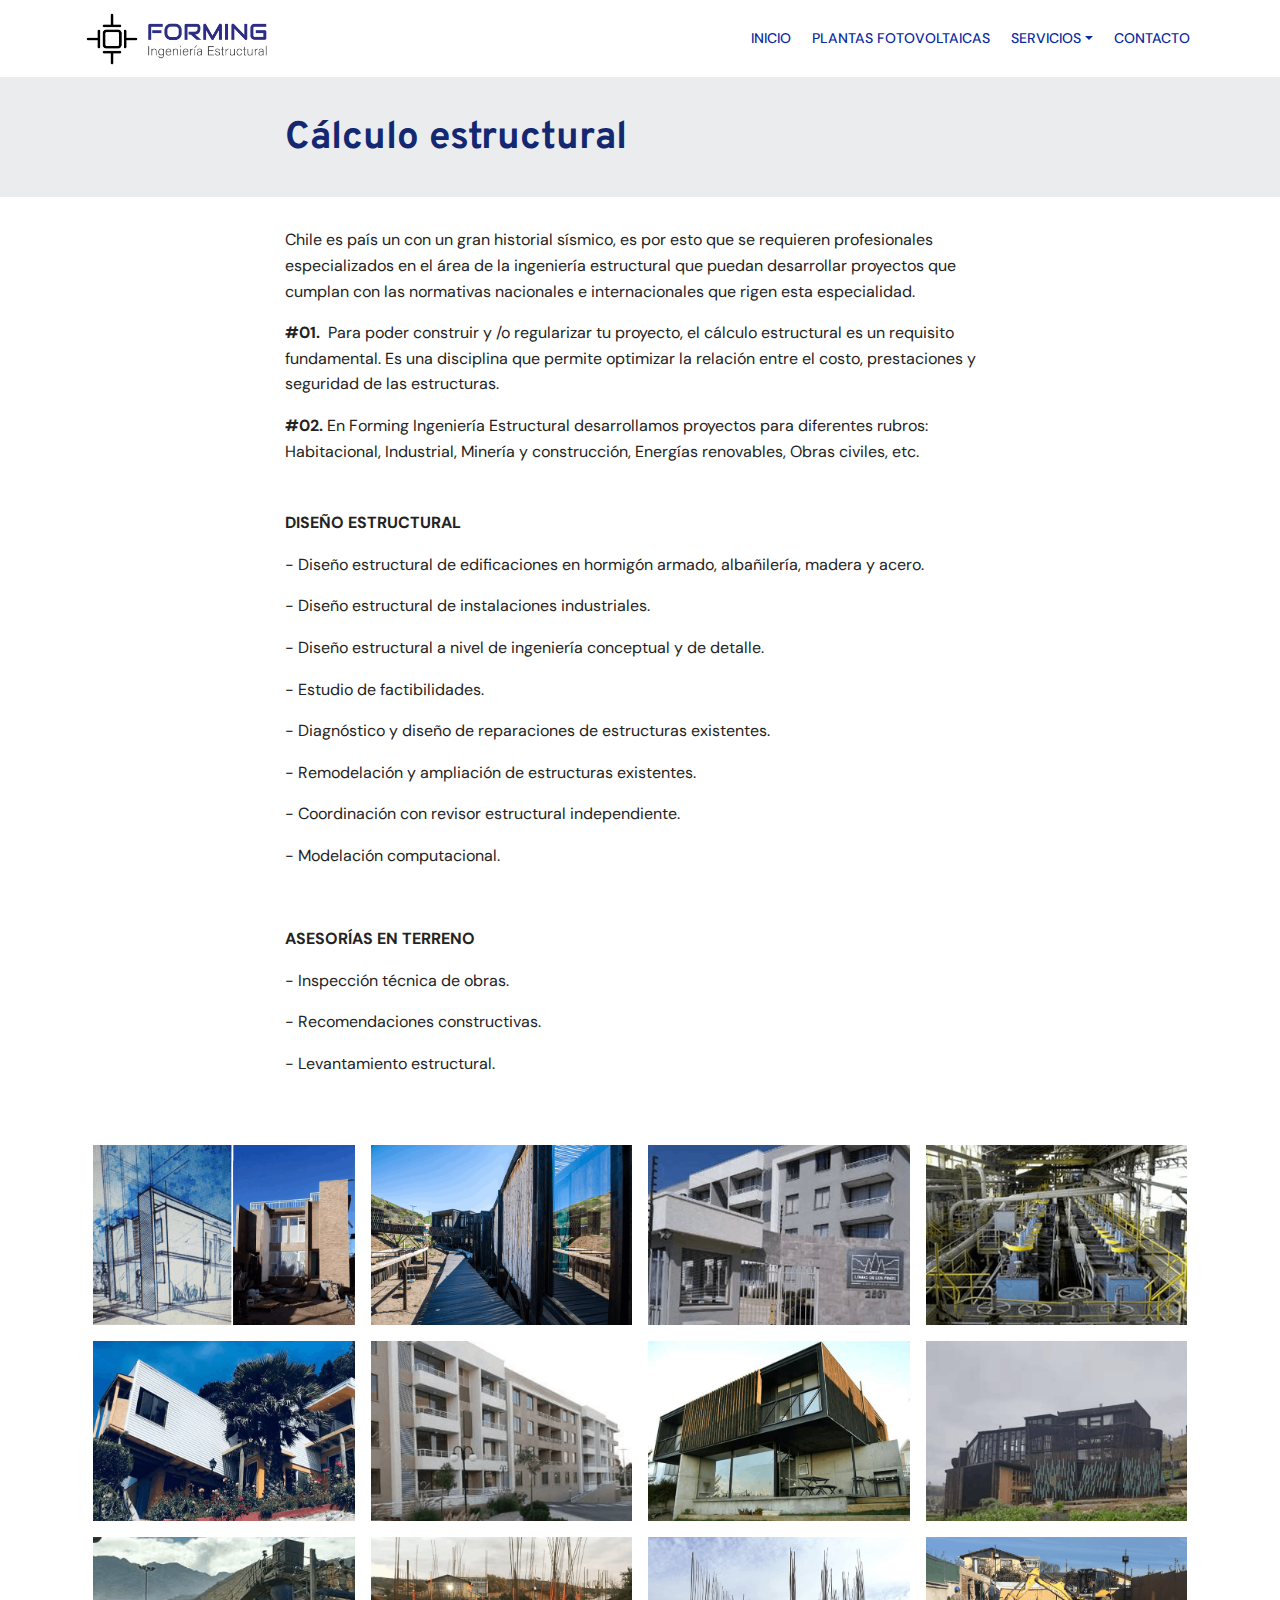
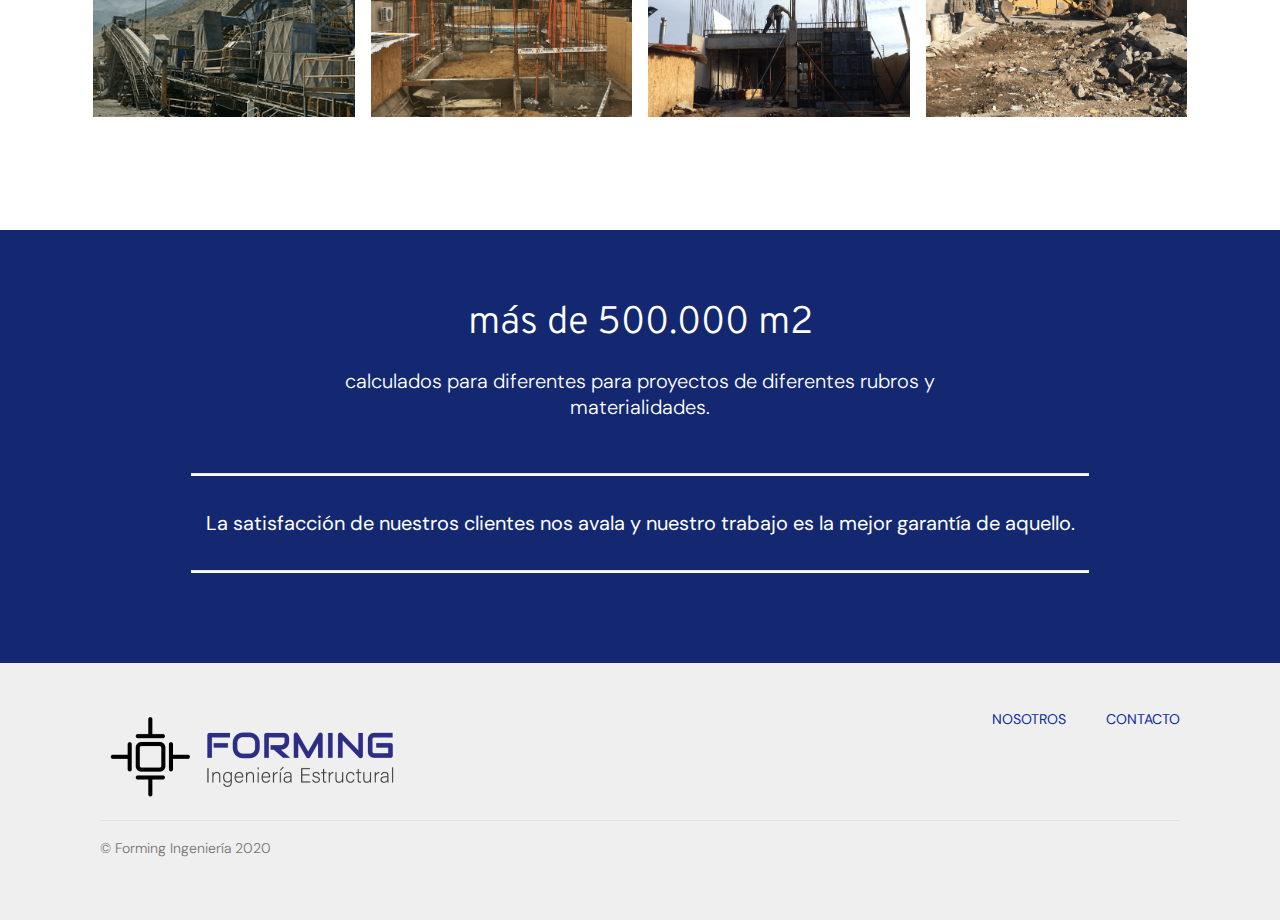
==== commit 8e6c50ca: "create github pages" ====
--- a/calculo-estructural.html
+++ b/calculo-estructural.html
@@ -121,7 +121,7 @@
     
 
     <div class="container">
-        <div><!-- Filter --><!-- Gallery --><div class="mbr-gallery-row"><div class="mbr-gallery-layout-default"><div><div><div class="mbr-gallery-item mbr-gallery-item--p1" data-video-url="false" data-tags="Increíble"><div href="#lb-gallery3-1e" data-slide-to="0" data-toggle="modal"><img src="assets/images/background1.jpg" alt="" title=""><span class="icon-focus"></span></div></div><div class="mbr-gallery-item mbr-gallery-item--p1" data-video-url="false" data-tags="Responsive"><div href="#lb-gallery3-1e" data-slide-to="1" data-toggle="modal"><img src="assets/images/background2.jpg" alt="" title=""><span class="icon-focus"></span></div></div><div class="mbr-gallery-item mbr-gallery-item--p1" data-video-url="false" data-tags="Creativa"><div href="#lb-gallery3-1e" data-slide-to="2" data-toggle="modal"><img src="assets/images/background3.jpg" alt="" title=""><span class="icon-focus"></span></div></div><div class="mbr-gallery-item mbr-gallery-item--p1" data-video-url="false" data-tags="Animada"><div href="#lb-gallery3-1e" data-slide-to="3" data-toggle="modal"><img src="assets/images/background4.jpg" alt="" title=""><span class="icon-focus"></span></div></div><div class="mbr-gallery-item mbr-gallery-item--p1" data-video-url="false" data-tags="Increíble"><div href="#lb-gallery3-1e" data-slide-to="4" data-toggle="modal"><img src="assets/images/background5.jpg" alt="" title=""><span class="icon-focus"></span></div></div><div class="mbr-gallery-item mbr-gallery-item--p1" data-video-url="false" data-tags="Increíble"><div href="#lb-gallery3-1e" data-slide-to="5" data-toggle="modal"><img src="assets/images/background6.jpg" alt="" title=""><span class="icon-focus"></span></div></div><div class="mbr-gallery-item mbr-gallery-item--p1" data-video-url="false" data-tags="Responsive"><div href="#lb-gallery3-1e" data-slide-to="6" data-toggle="modal"><img src="assets/images/background7.jpg" alt="" title=""><span class="icon-focus"></span></div></div><div class="mbr-gallery-item mbr-gallery-item--p1" data-video-url="false" data-tags="Animada"><div href="#lb-gallery3-1e" data-slide-to="7" data-toggle="modal"><img src="assets/images/background8.jpg" alt="" title=""><span class="icon-focus"></span></div></div></div></div><div class="clearfix"></div></div></div><!-- Lightbox --><div data-app-prevent-settings="" class="mbr-slider modal fade carousel slide" tabindex="-1" data-keyboard="true" data-interval="false" id="lb-gallery3-1e"><div class="modal-dialog"><div class="modal-content"><div class="modal-body"><div class="carousel-inner"><div class="carousel-item active"><img src="assets/images/background1.jpg" alt="" title=""></div><div class="carousel-item"><img src="assets/images/background2.jpg" alt="" title=""></div><div class="carousel-item"><img src="assets/images/background3.jpg" alt="" title=""></div><div class="carousel-item"><img src="assets/images/background4.jpg" alt="" title=""></div><div class="carousel-item"><img src="assets/images/background5.jpg" alt="" title=""></div><div class="carousel-item"><img src="assets/images/background6.jpg" alt="" title=""></div><div class="carousel-item"><img src="assets/images/background7.jpg" alt="" title=""></div><div class="carousel-item"><img src="assets/images/background8.jpg" alt="" title=""></div></div><a class="carousel-control carousel-control-prev" role="button" data-slide="prev" href="#lb-gallery3-1e"><span class="mbri-left mbr-iconfont" aria-hidden="true"></span><span class="sr-only">Previous</span></a><a class="carousel-control carousel-control-next" role="button" data-slide="next" href="#lb-gallery3-1e"><span class="mbri-right mbr-iconfont" aria-hidden="true"></span><span class="sr-only">Next</span></a><a class="close" href="#" role="button" data-dismiss="modal"><span class="sr-only">Close</span></a></div></div></div></div></div>
+        <div><!-- Filter --><!-- Gallery --><div class="mbr-gallery-row"><div class="mbr-gallery-layout-default"><div><div><div class="mbr-gallery-item mbr-gallery-item--p1" data-video-url="false" data-tags="Increíble"><div href="#lb-gallery3-1e" data-slide-to="0" data-toggle="modal"><img src="assets/images/fotos-calculo-estructural-capas-0000-fondo-copia-14-677x466-677x466.png" alt="" title=""><span class="icon-focus"></span></div></div><div class="mbr-gallery-item mbr-gallery-item--p1" data-video-url="false" data-tags="Responsive"><div href="#lb-gallery3-1e" data-slide-to="1" data-toggle="modal"><img src="assets/images/fotos-calculo-estructural-capas-0009-capa-2-677x466-677x466.png" alt="" title=""><span class="icon-focus"></span></div></div><div class="mbr-gallery-item mbr-gallery-item--p1" data-video-url="false" data-tags="Creativa"><div href="#lb-gallery3-1e" data-slide-to="2" data-toggle="modal"><img src="assets/images/fotos-calculo-estructural-capas-0014-fondo-copia-5-677x466-677x466.png" alt="" title=""><span class="icon-focus"></span></div></div><div class="mbr-gallery-item mbr-gallery-item--p1" data-video-url="false" data-tags="Animada"><div href="#lb-gallery3-1e" data-slide-to="3" data-toggle="modal"><img src="assets/images/fotos-calculo-estructural-capas-0010-fondo-copia-8-677x466-677x466.png" alt="" title=""><span class="icon-focus"></span></div></div><div class="mbr-gallery-item mbr-gallery-item--p1" data-video-url="false" data-tags="Increíble"><div href="#lb-gallery3-1e" data-slide-to="4" data-toggle="modal"><img src="assets/images/fotos-calculo-estructural-capas-0015-fondo-copia-4-677x466-677x466.png" alt="" title=""><span class="icon-focus"></span></div></div><div class="mbr-gallery-item mbr-gallery-item--p1" data-video-url="false" data-tags="Increíble"><div href="#lb-gallery3-1e" data-slide-to="5" data-toggle="modal"><img src="assets/images/fotos-calculo-estructural-capas-0012-fondo-copia-7-677x466-677x466.png" alt="" title=""><span class="icon-focus"></span></div></div><div class="mbr-gallery-item mbr-gallery-item--p1" data-video-url="false" data-tags="Responsive"><div href="#lb-gallery3-1e" data-slide-to="6" data-toggle="modal"><img src="assets/images/fotos-calculo-estructural-capas-0019-fondo-677x466-677x466.png" alt="" title=""><span class="icon-focus"></span></div></div><div class="mbr-gallery-item mbr-gallery-item--p1" data-video-url="false" data-tags="Animada"><div href="#lb-gallery3-1e" data-slide-to="7" data-toggle="modal"><img src="assets/images/fotos-calculo-estructural-capas-0018-capa-1-677x466-677x466.png" alt="" title=""><span class="icon-focus"></span></div></div><div class="mbr-gallery-item mbr-gallery-item--p1" data-video-url="false" data-tags="Increíble"><div href="#lb-gallery3-1e" data-slide-to="8" data-toggle="modal"><img src="assets/images/fotos-calculo-estructural-capas-0011-fondo-copia-677x466-677x466.png" alt="" title=""><span class="icon-focus"></span></div></div><div class="mbr-gallery-item mbr-gallery-item--p1" data-video-url="false" data-tags="Increíble"><div href="#lb-gallery3-1e" data-slide-to="9" data-toggle="modal"><img src="assets/images/fotos-calculo-estructural-capas-0004-capa-7-677x466-677x466.png" alt="" title=""><span class="icon-focus"></span></div></div><div class="mbr-gallery-item mbr-gallery-item--p1" data-video-url="false" data-tags="Increíble"><div href="#lb-gallery3-1e" data-slide-to="10" data-toggle="modal"><img src="assets/images/fotos-calculo-estructural-capas-0003-capa-8-677x466-677x466.png" alt="" title=""><span class="icon-focus"></span></div></div><div class="mbr-gallery-item mbr-gallery-item--p1" data-video-url="false" data-tags="Increíble"><div href="#lb-gallery3-1e" data-slide-to="11" data-toggle="modal"><img src="assets/images/fotos-calculo-estructural-capas-0007-capa-4-677x466-677x466.png" alt="" title=""><span class="icon-focus"></span></div></div></div></div><div class="clearfix"></div></div></div><!-- Lightbox --><div data-app-prevent-settings="" class="mbr-slider modal fade carousel slide" tabindex="-1" data-keyboard="true" data-interval="false" id="lb-gallery3-1e"><div class="modal-dialog"><div class="modal-content"><div class="modal-body"><div class="carousel-inner"><div class="carousel-item active"><img src="assets/images/fotos-calculo-estructural-capas-0000-fondo-copia-14-677x466.png" alt="" title=""></div><div class="carousel-item"><img src="assets/images/fotos-calculo-estructural-capas-0009-capa-2-677x466.png" alt="" title=""></div><div class="carousel-item"><img src="assets/images/fotos-calculo-estructural-capas-0014-fondo-copia-5-677x466.png" alt="" title=""></div><div class="carousel-item"><img src="assets/images/fotos-calculo-estructural-capas-0010-fondo-copia-8-677x466.png" alt="" title=""></div><div class="carousel-item"><img src="assets/images/fotos-calculo-estructural-capas-0015-fondo-copia-4-677x466.png" alt="" title=""></div><div class="carousel-item"><img src="assets/images/fotos-calculo-estructural-capas-0012-fondo-copia-7-677x466.png" alt="" title=""></div><div class="carousel-item"><img src="assets/images/fotos-calculo-estructural-capas-0019-fondo-677x466.png" alt="" title=""></div><div class="carousel-item"><img src="assets/images/fotos-calculo-estructural-capas-0018-capa-1-677x466.png" alt="" title=""></div><div class="carousel-item"><img src="assets/images/fotos-calculo-estructural-capas-0011-fondo-copia-677x466.png" alt="" title=""></div><div class="carousel-item"><img src="assets/images/fotos-calculo-estructural-capas-0004-capa-7-677x466.png" alt="" title=""></div><div class="carousel-item"><img src="assets/images/fotos-calculo-estructural-capas-0003-capa-8-677x466.png" alt="" title=""></div><div class="carousel-item"><img src="assets/images/fotos-calculo-estructural-capas-0007-capa-4-677x466.png" alt="" title=""></div></div><a class="carousel-control carousel-control-prev" role="button" data-slide="prev" href="#lb-gallery3-1e"><span class="mbri-left mbr-iconfont" aria-hidden="true"></span><span class="sr-only">Previous</span></a><a class="carousel-control carousel-control-next" role="button" data-slide="next" href="#lb-gallery3-1e"><span class="mbri-right mbr-iconfont" aria-hidden="true"></span><span class="sr-only">Next</span></a><a class="close" href="#" role="button" data-dismiss="modal"><span class="sr-only">Close</span></a></div></div></div></div></div>
     </div>
 
 </section>
--- a/assets/mobirise/css/mbr-additional.css
+++ b/assets/mobirise/css/mbr-additional.css
@@ -1910,7 +1910,7 @@
   top: 0;
   width: 100%;
   height: 100%;
-  background: #554346;
+  background: #15245b;
   opacity: 0;
   -webkit-transition: 0.2s opacity ease-in-out;
   transition: 0.2s opacity ease-in-out;
@@ -1919,7 +1919,7 @@
   background: transparent !important;
 }
 .cid-s3DMMgx81R .mbr-gallery-item > div:hover:before {
-  opacity: 0.7 !important;
+  opacity: 0 !important;
 }
 .cid-s3DMMgx81R .mbr-gallery-title {
   font-size: .9em;
@@ -1939,8 +1939,8 @@
   left: 0;
   z-index: -1;
   position: absolute;
-  background: #554346 !important;
-  opacity: 0.7;
+  background: #15245b !important;
+  opacity: 0;
   -webkit-transition: 0.2s background ease-in-out;
   transition: 0.2s background ease-in-out;
 }
@@ -2630,7 +2630,7 @@
   top: 0;
   width: 100%;
   height: 100%;
-  background: #554346;
+  background: #132871;
   opacity: 0;
   -webkit-transition: 0.2s opacity ease-in-out;
   transition: 0.2s opacity ease-in-out;
@@ -2639,7 +2639,7 @@
   background: transparent !important;
 }
 .cid-s3aI326WG6 .mbr-gallery-item > div:hover:before {
-  opacity: 0.7 !important;
+  opacity: 0 !important;
 }
 .cid-s3aI326WG6 .mbr-gallery-title {
   font-size: .9em;
@@ -2659,8 +2659,8 @@
   left: 0;
   z-index: -1;
   position: absolute;
-  background: #554346 !important;
-  opacity: 0.7;
+  background: #132871 !important;
+  opacity: 0;
   -webkit-transition: 0.2s background ease-in-out;
   transition: 0.2s background ease-in-out;
 }
@@ -4428,7 +4428,7 @@
 .cid-s3bke7Q7v5 {
   padding-top: 150px;
   padding-bottom: 150px;
-  background-image: url("../../../assets/images/background21.jpg");
+  background-image: url("../../../assets/images/background20.jpg");
 }
 .cid-s3bke7Q7v5 img {
   height: 210px;
--- a/assets/mobirise/css/mbr-additional.css
+++ b/assets/mobirise/css/mbr-additional.css
@@ -1910,7 +1910,7 @@
   top: 0;
   width: 100%;
   height: 100%;
-  background: #554346;
+  background: #15245b;
   opacity: 0;
   -webkit-transition: 0.2s opacity ease-in-out;
   transition: 0.2s opacity ease-in-out;
@@ -1919,7 +1919,7 @@
   background: transparent !important;
 }
 .cid-s3DMMgx81R .mbr-gallery-item > div:hover:before {
-  opacity: 0.7 !important;
+  opacity: 0 !important;
 }
 .cid-s3DMMgx81R .mbr-gallery-title {
   font-size: .9em;
@@ -1939,8 +1939,8 @@
   left: 0;
   z-index: -1;
   position: absolute;
-  background: #554346 !important;
-  opacity: 0.7;
+  background: #15245b !important;
+  opacity: 0;
   -webkit-transition: 0.2s background ease-in-out;
   transition: 0.2s background ease-in-out;
 }
@@ -2630,7 +2630,7 @@
   top: 0;
   width: 100%;
   height: 100%;
-  background: #554346;
+  background: #132871;
   opacity: 0;
   -webkit-transition: 0.2s opacity ease-in-out;
   transition: 0.2s opacity ease-in-out;
@@ -2639,7 +2639,7 @@
   background: transparent !important;
 }
 .cid-s3aI326WG6 .mbr-gallery-item > div:hover:before {
-  opacity: 0.7 !important;
+  opacity: 0 !important;
 }
 .cid-s3aI326WG6 .mbr-gallery-title {
   font-size: .9em;
@@ -2659,8 +2659,8 @@
   left: 0;
   z-index: -1;
   position: absolute;
-  background: #554346 !important;
-  opacity: 0.7;
+  background: #132871 !important;
+  opacity: 0;
   -webkit-transition: 0.2s background ease-in-out;
   transition: 0.2s background ease-in-out;
 }
@@ -4428,7 +4428,7 @@
 .cid-s3bke7Q7v5 {
   padding-top: 150px;
   padding-bottom: 150px;
-  background-image: url("../../../assets/images/background21.jpg");
+  background-image: url("../../../assets/images/background20.jpg");
 }
 .cid-s3bke7Q7v5 img {
   height: 210px;
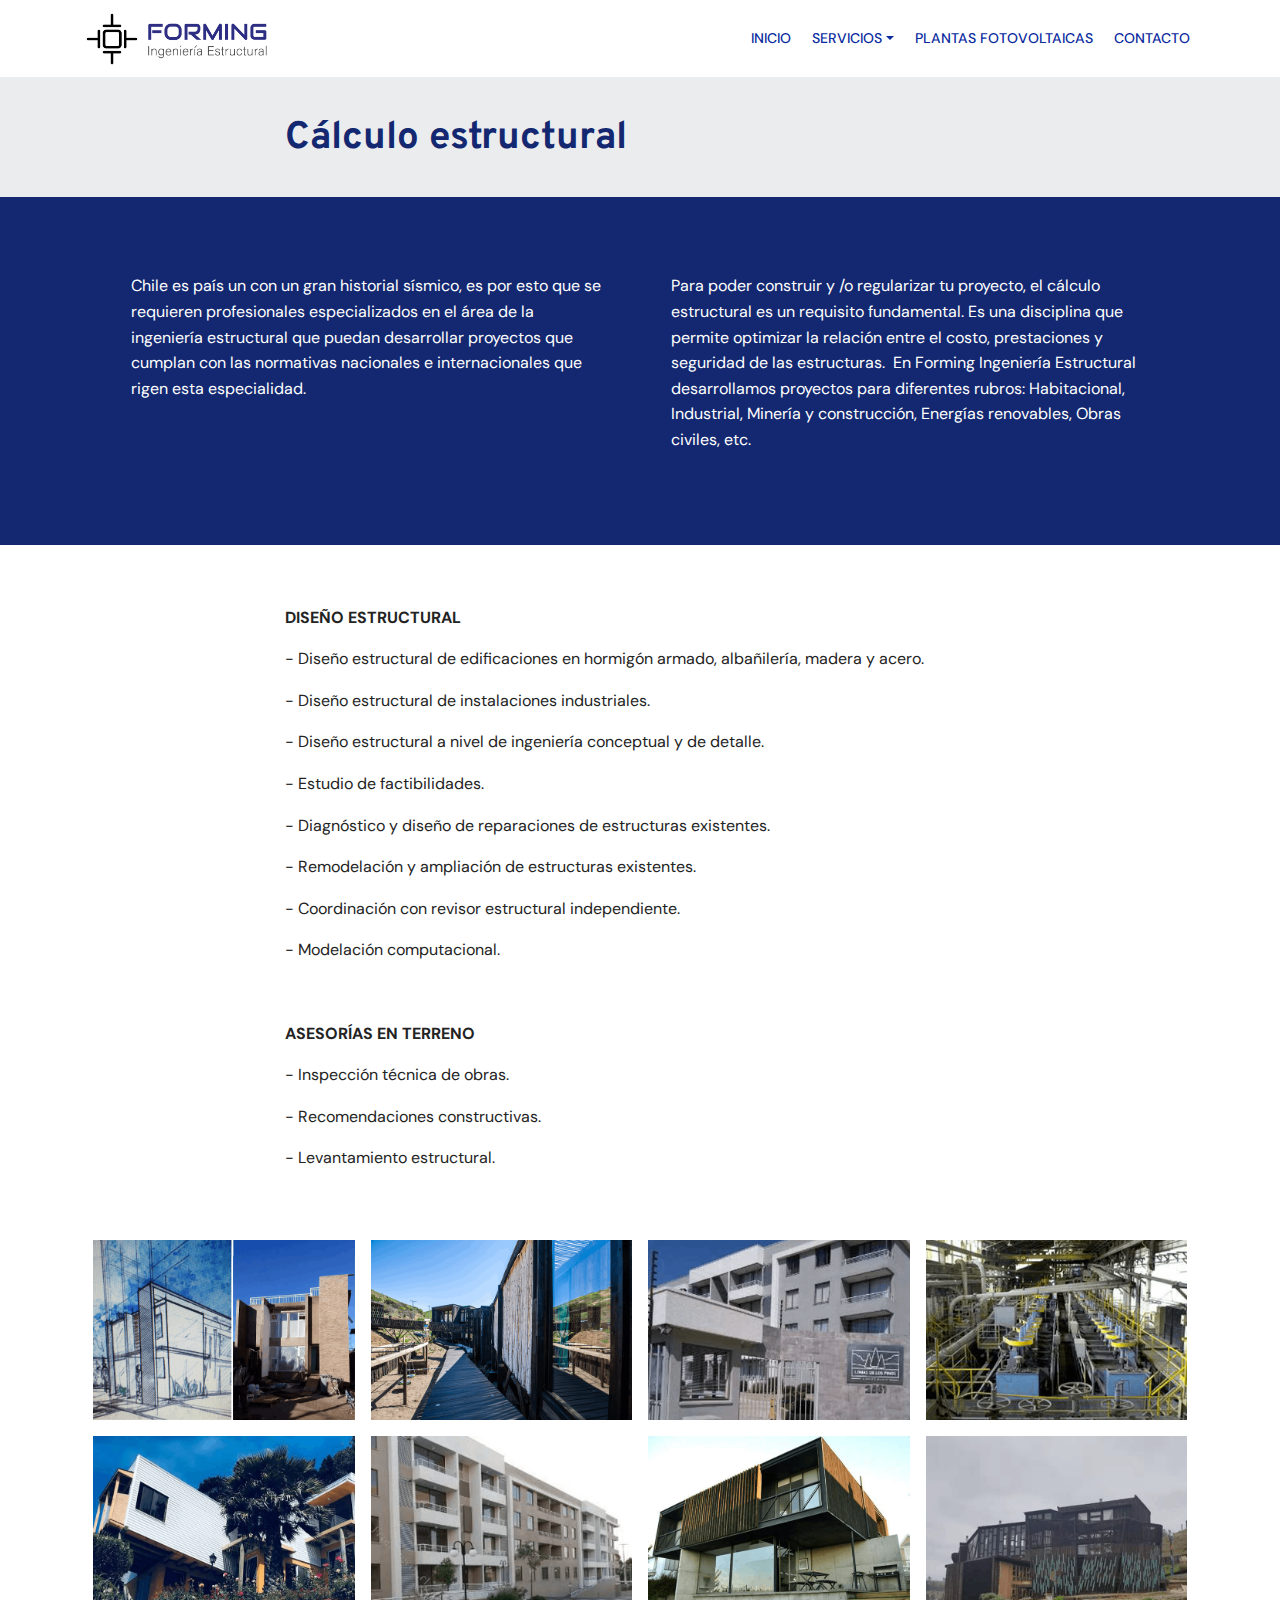
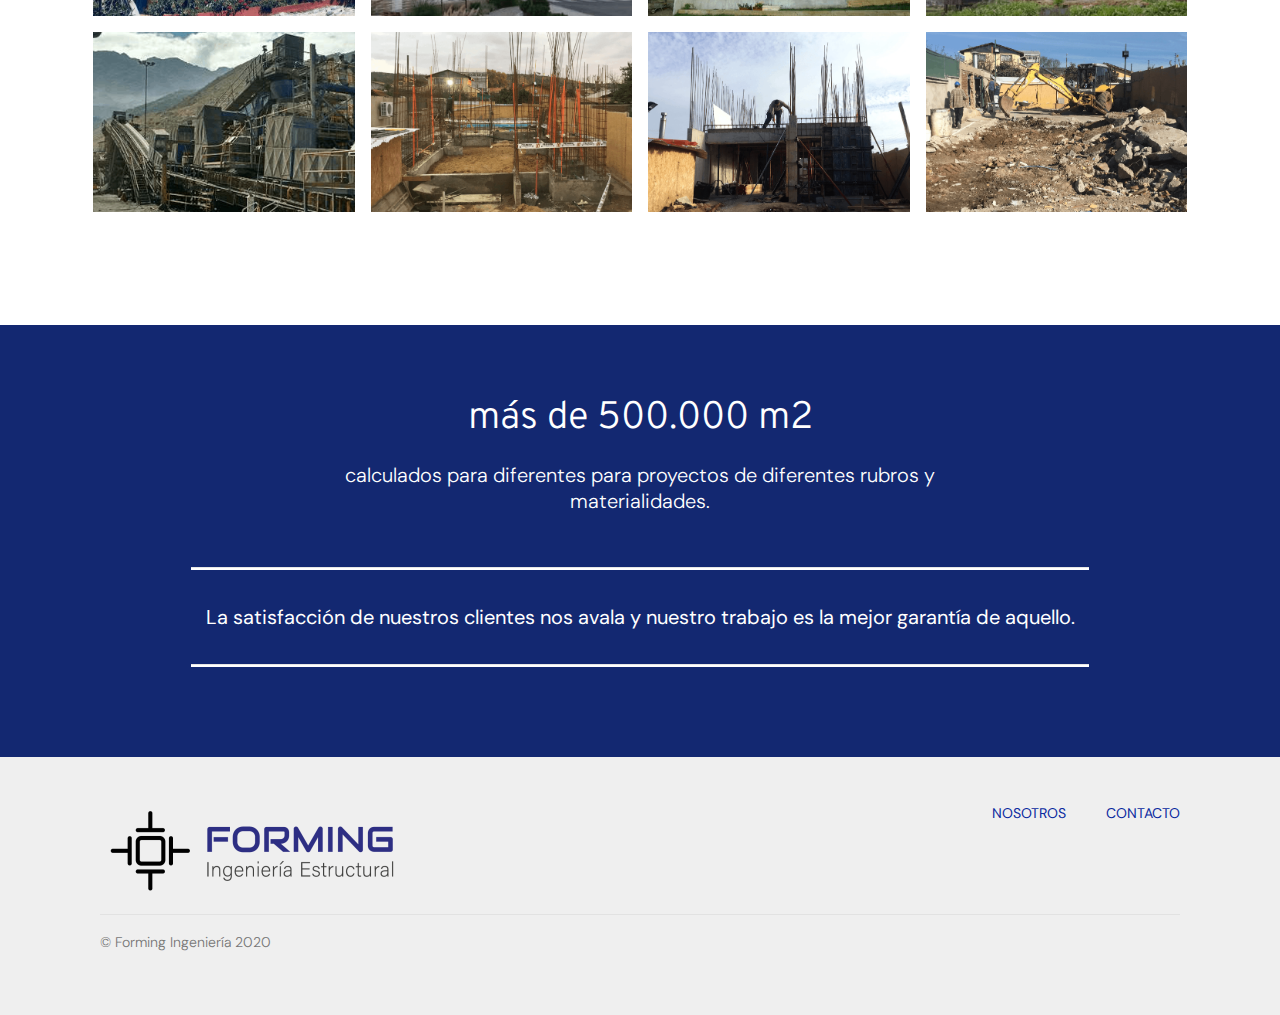
==== commit 69d4dd8f: "create github pages" ====
--- a/calculo-estructural.html
+++ b/calculo-estructural.html
@@ -54,10 +54,10 @@
                     <a class="nav-link link text-primary display-4" href="index.html">
                         INICIO</a>
                 </li>
-                <li class="nav-item">
+                <li class="nav-item dropdown"><a class="nav-link link dropdown-toggle text-primary display-4" href="#" data-toggle="dropdown-submenu" aria-expanded="false">SERVICIOS</a><div class="dropdown-menu"><a class="dropdown-item text-primary display-4" href="calculo-estructural.html">Cálculo Estructural</a><a class="dropdown-item text-primary display-4" href="estudio-de-suelos.html" aria-expanded="false">Estudios de Suelos</a><a class="dropdown-item text-primary display-4" href="proyectos-especialidades.html" aria-expanded="false">Proyectos de Especialidades</a></div></li><li class="nav-item">
                     <a class="nav-link link text-primary display-4" href="plantas-fotovoltaicas.html">
                         PLANTAS FOTOVOLTAICAS</a>
-                </li><li class="nav-item dropdown"><a class="nav-link link dropdown-toggle text-primary display-4" href="#" data-toggle="dropdown-submenu" aria-expanded="false">SERVICIOS</a><div class="dropdown-menu"><a class="dropdown-item text-primary display-4" href="calculo-estructural.html">Cálculo Estructural</a><a class="dropdown-item text-primary display-4" href="estudio-de-suelos.html" aria-expanded="false">Estudios de Suelos</a><a class="dropdown-item text-primary display-4" href="proyectos-especialidades.html" aria-expanded="false">Proyectos de Especialidades</a></div></li><li class="nav-item"><a class="nav-link link text-primary display-4" href="contacto.html">CONTACTO</a></li></ul>
+                </li><li class="nav-item"><a class="nav-link link text-primary display-4" href="contacto.html">CONTACTO</a></li></ul>
             
         </div>
     </nav>
@@ -78,16 +78,21 @@
     </div>
 </section>
 
-<section class="mbr-section article content1 cid-s3b7s2dnq9" id="content1-1c">
-    
+<section class="mbr-section article content14 cid-s3HUrX1EmN" id="content14-3k">
+      
      
 
     <div class="container">
         <div class="media-container-row">
-            <div class="mbr-text col-12 mbr-fonts-style display-7 col-md-8"><p>Chile es país un con un gran historial sísmico, es por esto que se requieren profesionales especializados en el área de la ingeniería estructural que puedan desarrollar proyectos que cumplan con las normativas nacionales e internacionales que rigen esta especialidad. </p><p><strong> #01.</strong>
-&nbsp;<span style="font-size: 1rem;">Para poder construir y /o regularizar tu proyecto, el cálculo estructural es un requisito fundamental. Es una disciplina que permite optimizar la relación entre el costo, prestaciones y seguridad de las estructuras. </span></p><p><span style="font-size: 1rem;"><strong>#02.</strong>
-En Forming Ingeniería Estructural desarrollamos proyectos para diferentes rubros:
-Habitacional, Industrial, Minería y construcción, Energías renovables, Obras civiles, etc.</span></p></div>
+            <div class="row col-12 col-md-12">
+                <div class="col-12 mbr-text mbr-fonts-style col-md-6 display-7">
+                     <p class="p-3">Chile es país un con un gran historial sísmico, es por esto que se requieren profesionales especializados en el área de la ingeniería estructural que puedan desarrollar proyectos que cumplan con las normativas nacionales e internacionales que rigen esta especialidad.&nbsp;</p>
+                </div>
+                <div class="col-12 mbr-text mbr-fonts-style display-7 col-md-6">
+                     <p class="p-3">Para poder construir y /o regularizar tu proyecto, el cálculo estructural es un requisito fundamental. Es una disciplina que permite optimizar la relación entre el costo, prestaciones y seguridad de las estructuras. &nbsp;<span style="font-size: 1rem;">En Forming Ingeniería Estructural desarrollamos proyectos para diferentes rubros: Habitacional, Industrial, Minería y construcción, Energías renovables, Obras civiles, etc.</span></p>
+                </div>
+                
+            </div>
         </div>
     </div>
 </section>
--- a/assets/mobirise/css/mbr-additional.css
+++ b/assets/mobirise/css/mbr-additional.css
@@ -1375,244 +1375,10 @@
   color: #c1c1c1;
   text-align: left;
 }
-.cid-s3aKjj7UJ4 {
-  padding-top: 60px;
-  padding-bottom: 0px;
-  background-color: #ffffff;
-}
-.cid-s3aKjj7UJ4 .mbr-section-subtitle {
-  color: #15245b;
-}
-.cid-s3aKFeRWeP {
-  padding-top: 15px;
-  padding-bottom: 15px;
-  background-color: #ffffff;
-}
-.cid-s3aKFeRWeP .mbr-text,
-.cid-s3aKFeRWeP blockquote {
-  color: #767676;
-}
-.cid-s3aKFeRWeP .mbr-text {
-  color: #232323;
-}
-.cid-s2SpThudxT {
-  padding-top: 15px;
-  padding-bottom: 15px;
-  background-color: #ffffff;
-}
-.cid-s2SpThudxT .mbr-text {
-  margin: 0;
-}
-.cid-s2SpThudxT .text-element {
-  padding: 2rem;
-  background-color: #ffffff;
-  -webkit-align-items: center;
-  align-items: center;
-  -webkit-justify-content: center;
-  justify-content: center;
-  display: flex;
-}
-.cid-s2SpThudxT .row-element,
-.cid-s2SpThudxT .image-element {
-  padding: 0;
-}
-.cid-s2SpThudxT .image-element {
-  display: flex;
-  -webkit-justify-content: center;
-  justify-content: center;
-}
-.cid-s2SpThudxT .image-element .img-wrap {
-  width: 100% !important;
-}
-.cid-s2SpThudxT .image-element .img-wrap img {
-  width: 100%;
-  min-height: 100%;
-  object-fit: cover;
-  object-position: center center;
-}
-.cid-s2SpThudxT .carousel-item {
-  -webkit-justify-content: center;
-  justify-content: center;
-}
-.cid-s2SpThudxT .carousel-item.active,
-.cid-s2SpThudxT .carousel-item-next,
-.cid-s2SpThudxT .carousel-item-prev {
-  display: flex;
-}
-.cid-s2SpThudxT .carousel-indicators {
-  left: 50%;
-  margin: 20px auto 0;
-  align-items: center;
-}
-.cid-s2SpThudxT .carousel-indicators .active {
-  opacity: 1;
-  border: 0;
-  background-color: #0a2a9f;
-}
-.cid-s2SpThudxT .carousel-indicators li {
-  height: 15px;
-  width: 15px;
-  border-radius: 50%;
-  transition: opacity .5s;
-  background-color: #000000;
-  font-size: 2rem;
-  opacity: .5;
-  border-width: 0px;
-}
-.cid-s2SpThudxT .carousel-indicators li:hover {
-  opacity: 1;
-}
-.cid-s2SpThudxT .carousel-controls {
-  display: none;
-}
-@media (max-width: 991px) {
-  .cid-s2SpThudxT .carousel-controls {
-    display: block;
-  }
-  .cid-s2SpThudxT .carousel-controls a {
-    transition: opacity .5s;
-    font-size: 2rem;
-  }
-  .cid-s2SpThudxT .carousel-controls a span {
-    padding: 10px;
-    border-radius: 50%;
-    color: #ffffff;
-    background: #444444;
-    opacity: .9;
-  }
-  .cid-s2SpThudxT .carousel-controls a:hover span {
-    opacity: 1;
-  }
-  .cid-s2SpThudxT .carousel-indicators {
-    display: none;
-  }
-}
-@media (max-width: 540px) {
-  .cid-s2SpThudxT .text-element {
-    padding: 1rem;
-  }
-  .cid-s2SpThudxT .carousel-controls {
-    display: none;
-  }
-}
-@media screen and (-ms-high-contrast: active), (-ms-high-contrast: none) {
-  .cid-s2SpThudxT .image-element {
-    min-width: 50%;
-  }
-  .cid-s2SpThudxT .media-container-row {
-    width: 100%;
-  }
-}
-.cid-s2SpThudxT .mbr-text,
-.cid-s2SpThudxT .link {
-  text-align: left;
-  color: #232323;
-}
-.cid-s2SpThudxT .mbr-title,
-.cid-s2SpThudxT .ornament {
-  text-align: left;
-  color: #132871;
-}
-.cid-s2SpThudxT .mbr-subtitle {
-  text-align: left;
-  color: #232323;
-}
-.cid-s3a6E3DaAp {
-  padding-top: 15px;
-  padding-bottom: 45px;
-  background-color: #ffffff;
-}
-.cid-s3a6E3DaAp .card {
-  -webkit-align-items: center;
-  align-items: center;
-}
-.cid-s3a6E3DaAp .card-box {
-  width: 100%;
-}
-.cid-s3a6E3DaAp .card-img {
-  padding: 1rem;
-  border: 2px solid #e9e9e9;
-  border-radius: 100%;
-  height: 120px;
-  width: 120px;
-  -webkit-align-items: center;
-  align-items: center;
-  -webkit-justify-content: center;
-  justify-content: center;
-  display: flex;
-}
-.cid-s3a6E3DaAp .card-img span {
-  color: #0a1c44;
-  font-size: 3rem;
-}
-.cid-s3a6E3DaAp .mbr-text {
-  color: #767676;
-}
-.cid-s3a6E3DaAp p {
-  margin: 0;
-}
-@media (max-width: 576px) {
-  .cid-s3a6E3DaAp .card {
-    margin-bottom: 2rem;
-  }
-}
-.cid-s3a6E3DaAp .card-title,
-.cid-s3a6E3DaAp .card-img {
-  color: #132871;
-  text-align: center;
-}
-.cid-s3a6E3DaAp .mbr-section-title {
-  text-align: center;
-}
-.cid-s3a6E3DaAp .mbr-section-sub-title {
-  text-align: center;
-  color: #9e9e9e;
-}
-.cid-s3a6E3DaAp .mbr-section-title,
-.cid-s3a6E3DaAp .line-wrap {
-  text-align: center;
-}
-.cid-s3a6E3DaAp .mbr-text,
-.cid-s3a6E3DaAp .line-wrap2 {
-  text-align: center;
-  color: #000000;
-}
-.cid-s2Sli9mP4d {
-  padding-top: 75px;
-  padding-bottom: 60px;
-  background: #15245b;
-}
-.cid-s2Sli9mP4d img {
-  width: 125px;
-  margin: auto;
-  filter: brightness(250%);
-}
-.cid-s2Sli9mP4d .card {
-  transition: opacity 0.3s;
-  height: fit-content;
-  padding: 1rem 0rem;
-  opacity: 0.5;
-  margin-bottom: 1rem;
-}
-.cid-s2Sli9mP4d .card:hover {
-  opacity: 0.9;
-}
-.cid-s2Sli9mP4d H1 {
-  color: #ffffff;
-}
-.cid-s2Sli9mP4d .row {
-  justify-content: space-between;
-}
-@media (min-width: 992px) {
-  .cid-s2Sli9mP4d .col-lg-1 {
-    flex: 0 0 12.5%;
-    max-width: 12.5%;
-  }
-}
 .cid-s2SxyiraL2 {
   padding-top: 90px;
   padding-bottom: 105px;
-  background-color: #cccccc;
+  background-image: url("../../../assets/images/background3.jpg");
 }
 .cid-s2SxyiraL2 .card-box {
   background-color: #ffffff;
@@ -1851,6 +1617,240 @@
   display: block;
   min-width: 100%;
 }
+.cid-s3aKjj7UJ4 {
+  padding-top: 60px;
+  padding-bottom: 0px;
+  background-color: #ffffff;
+}
+.cid-s3aKjj7UJ4 .mbr-section-subtitle {
+  color: #15245b;
+}
+.cid-s3aKFeRWeP {
+  padding-top: 15px;
+  padding-bottom: 15px;
+  background-color: #ffffff;
+}
+.cid-s3aKFeRWeP .mbr-text,
+.cid-s3aKFeRWeP blockquote {
+  color: #767676;
+}
+.cid-s3aKFeRWeP .mbr-text {
+  color: #232323;
+}
+.cid-s2SpThudxT {
+  padding-top: 15px;
+  padding-bottom: 15px;
+  background-color: #ffffff;
+}
+.cid-s2SpThudxT .mbr-text {
+  margin: 0;
+}
+.cid-s2SpThudxT .text-element {
+  padding: 2rem;
+  background-color: #ffffff;
+  -webkit-align-items: center;
+  align-items: center;
+  -webkit-justify-content: center;
+  justify-content: center;
+  display: flex;
+}
+.cid-s2SpThudxT .row-element,
+.cid-s2SpThudxT .image-element {
+  padding: 0;
+}
+.cid-s2SpThudxT .image-element {
+  display: flex;
+  -webkit-justify-content: center;
+  justify-content: center;
+}
+.cid-s2SpThudxT .image-element .img-wrap {
+  width: 100% !important;
+}
+.cid-s2SpThudxT .image-element .img-wrap img {
+  width: 100%;
+  min-height: 100%;
+  object-fit: cover;
+  object-position: center center;
+}
+.cid-s2SpThudxT .carousel-item {
+  -webkit-justify-content: center;
+  justify-content: center;
+}
+.cid-s2SpThudxT .carousel-item.active,
+.cid-s2SpThudxT .carousel-item-next,
+.cid-s2SpThudxT .carousel-item-prev {
+  display: flex;
+}
+.cid-s2SpThudxT .carousel-indicators {
+  left: 50%;
+  margin: 20px auto 0;
+  align-items: center;
+}
+.cid-s2SpThudxT .carousel-indicators .active {
+  opacity: 1;
+  border: 0;
+  background-color: #0a2a9f;
+}
+.cid-s2SpThudxT .carousel-indicators li {
+  height: 15px;
+  width: 15px;
+  border-radius: 50%;
+  transition: opacity .5s;
+  background-color: #000000;
+  font-size: 2rem;
+  opacity: .5;
+  border-width: 0px;
+}
+.cid-s2SpThudxT .carousel-indicators li:hover {
+  opacity: 1;
+}
+.cid-s2SpThudxT .carousel-controls {
+  display: none;
+}
+@media (max-width: 991px) {
+  .cid-s2SpThudxT .carousel-controls {
+    display: block;
+  }
+  .cid-s2SpThudxT .carousel-controls a {
+    transition: opacity .5s;
+    font-size: 2rem;
+  }
+  .cid-s2SpThudxT .carousel-controls a span {
+    padding: 10px;
+    border-radius: 50%;
+    color: #ffffff;
+    background: #444444;
+    opacity: .9;
+  }
+  .cid-s2SpThudxT .carousel-controls a:hover span {
+    opacity: 1;
+  }
+  .cid-s2SpThudxT .carousel-indicators {
+    display: none;
+  }
+}
+@media (max-width: 540px) {
+  .cid-s2SpThudxT .text-element {
+    padding: 1rem;
+  }
+  .cid-s2SpThudxT .carousel-controls {
+    display: none;
+  }
+}
+@media screen and (-ms-high-contrast: active), (-ms-high-contrast: none) {
+  .cid-s2SpThudxT .image-element {
+    min-width: 50%;
+  }
+  .cid-s2SpThudxT .media-container-row {
+    width: 100%;
+  }
+}
+.cid-s2SpThudxT .mbr-text,
+.cid-s2SpThudxT .link {
+  text-align: left;
+  color: #232323;
+}
+.cid-s2SpThudxT .mbr-title,
+.cid-s2SpThudxT .ornament {
+  text-align: left;
+  color: #132871;
+}
+.cid-s2SpThudxT .mbr-subtitle {
+  text-align: left;
+  color: #232323;
+}
+.cid-s3a6E3DaAp {
+  padding-top: 15px;
+  padding-bottom: 45px;
+  background-color: #ffffff;
+}
+.cid-s3a6E3DaAp .card {
+  -webkit-align-items: center;
+  align-items: center;
+}
+.cid-s3a6E3DaAp .card-box {
+  width: 100%;
+}
+.cid-s3a6E3DaAp .card-img {
+  padding: 1rem;
+  border: 2px solid #e9e9e9;
+  border-radius: 100%;
+  height: 120px;
+  width: 120px;
+  -webkit-align-items: center;
+  align-items: center;
+  -webkit-justify-content: center;
+  justify-content: center;
+  display: flex;
+}
+.cid-s3a6E3DaAp .card-img span {
+  color: #0a1c44;
+  font-size: 3rem;
+}
+.cid-s3a6E3DaAp .mbr-text {
+  color: #767676;
+}
+.cid-s3a6E3DaAp p {
+  margin: 0;
+}
+@media (max-width: 576px) {
+  .cid-s3a6E3DaAp .card {
+    margin-bottom: 2rem;
+  }
+}
+.cid-s3a6E3DaAp .card-title,
+.cid-s3a6E3DaAp .card-img {
+  color: #132871;
+  text-align: center;
+}
+.cid-s3a6E3DaAp .mbr-section-title {
+  text-align: center;
+}
+.cid-s3a6E3DaAp .mbr-section-sub-title {
+  text-align: center;
+  color: #9e9e9e;
+}
+.cid-s3a6E3DaAp .mbr-section-title,
+.cid-s3a6E3DaAp .line-wrap {
+  text-align: center;
+}
+.cid-s3a6E3DaAp .mbr-text,
+.cid-s3a6E3DaAp .line-wrap2 {
+  text-align: center;
+  color: #000000;
+}
+.cid-s2Sli9mP4d {
+  padding-top: 75px;
+  padding-bottom: 60px;
+  background: #15245b;
+}
+.cid-s2Sli9mP4d img {
+  width: 125px;
+  margin: auto;
+  filter: brightness(250%);
+}
+.cid-s2Sli9mP4d .card {
+  transition: opacity 0.3s;
+  height: fit-content;
+  padding: 1rem 0rem;
+  opacity: 0.5;
+  margin-bottom: 1rem;
+}
+.cid-s2Sli9mP4d .card:hover {
+  opacity: 0.9;
+}
+.cid-s2Sli9mP4d H1 {
+  color: #ffffff;
+}
+.cid-s2Sli9mP4d .row {
+  justify-content: space-between;
+}
+@media (min-width: 992px) {
+  .cid-s2Sli9mP4d .col-lg-1 {
+    flex: 0 0 12.5%;
+    max-width: 12.5%;
+  }
+}
 .cid-s3ape6x7IN {
   padding-top: 90px;
   padding-bottom: 90px;
@@ -1910,16 +1910,17 @@
   top: 0;
   width: 100%;
   height: 100%;
-  background: #15245b;
+  background: #767676;
   opacity: 0;
   -webkit-transition: 0.2s opacity ease-in-out;
   transition: 0.2s opacity ease-in-out;
+  background: linear-gradient(to left, #767676, #132871) !important;
 }
 .cid-s3DMMgx81R .mbr-gallery-item > div:hover .mbr-gallery-title::before {
   background: transparent !important;
 }
 .cid-s3DMMgx81R .mbr-gallery-item > div:hover:before {
-  opacity: 0 !important;
+  opacity: 0.3 !important;
 }
 .cid-s3DMMgx81R .mbr-gallery-title {
   font-size: .9em;
@@ -1939,10 +1940,11 @@
   left: 0;
   z-index: -1;
   position: absolute;
-  background: #15245b !important;
-  opacity: 0;
+  background: #767676 !important;
+  opacity: 0.3;
   -webkit-transition: 0.2s background ease-in-out;
   transition: 0.2s background ease-in-out;
+  background: linear-gradient(to left, #767676, #132871) !important;
 }
 .cid-s3aqYUdwmq {
   padding-top: 120px;
@@ -3194,20 +3196,19 @@
   text-align: left;
   color: #132871;
 }
-.cid-s3b7s2dnq9 {
-  padding-top: 30px;
-  padding-bottom: 0px;
-  background-color: #ffffff;
-}
-.cid-s3b7s2dnq9 .mbr-text,
-.cid-s3b7s2dnq9 blockquote {
-  color: #767676;
-}
-.cid-s3b7s2dnq9 .mbr-text {
-  color: #232323;
+.cid-s3HUrX1EmN {
+  padding-top: 60px;
+  padding-bottom: 60px;
+  background-color: #132871;
+}
+.cid-s3HUrX1EmN .mbr-text {
+  color: #ffffff;
+}
+.cid-s3HUrX1EmN .mbr-text p {
+  background: #132871;
 }
 .cid-s3b7s2Juf1 {
-  padding-top: 30px;
+  padding-top: 60px;
   padding-bottom: 45px;
   background-color: #ffffff;
 }
@@ -4426,9 +4427,9 @@
   color: #232323;
 }
 .cid-s3bke7Q7v5 {
-  padding-top: 150px;
-  padding-bottom: 150px;
-  background-image: url("../../../assets/images/background20.jpg");
+  padding-top: 135px;
+  padding-bottom: 135px;
+  background-color: #132871;
 }
 .cid-s3bke7Q7v5 img {
   height: 210px;
@@ -4472,39 +4473,39 @@
     margin-bottom: 2rem;
   }
 }
-.cid-s3bkP7CJ0l {
+.cid-s3GYGF3CrF {
   padding-top: 45px;
   padding-bottom: 45px;
   background-color: #efefef;
 }
 @media (max-width: 767px) {
-  .cid-s3bkP7CJ0l .media-wrap {
+  .cid-s3GYGF3CrF .media-wrap {
     margin-bottom: 1rem;
     text-align: center;
   }
 }
-.cid-s3bkP7CJ0l .media-wrap .mbr-iconfont-logo {
+.cid-s3GYGF3CrF .media-wrap .mbr-iconfont-logo {
   font-size: 7rem;
   color: #f36;
 }
-.cid-s3bkP7CJ0l .media-wrap img {
+.cid-s3GYGF3CrF .media-wrap img {
   height: 6rem;
 }
-.cid-s3bkP7CJ0l .mbr-text {
+.cid-s3GYGF3CrF .mbr-text {
   color: #767676;
 }
 @media (max-width: 767px) {
-  .cid-s3bkP7CJ0l .footer-lower .copyright {
+  .cid-s3GYGF3CrF .footer-lower .copyright {
     margin-bottom: 1rem;
     text-align: center;
   }
 }
-.cid-s3bkP7CJ0l .footer-lower hr {
+.cid-s3GYGF3CrF .footer-lower hr {
   margin: 1rem 0;
   border-color: #000;
   opacity: .05;
 }
-.cid-s3bkP7CJ0l .footer-lower .social-list {
+.cid-s3GYGF3CrF .footer-lower .social-list {
   padding-left: 0;
   margin-bottom: 0;
   list-style: none;
@@ -4514,29 +4515,29 @@
   -webkit-justify-content: flex-end;
   justify-content: flex-end;
 }
-.cid-s3bkP7CJ0l .footer-lower .social-list .mbr-iconfont-social {
+.cid-s3GYGF3CrF .footer-lower .social-list .mbr-iconfont-social {
   font-size: 1.3rem;
   color: #232323;
 }
-.cid-s3bkP7CJ0l .footer-lower .social-list .soc-item {
+.cid-s3GYGF3CrF .footer-lower .social-list .soc-item {
   margin: 0 .5rem;
 }
-.cid-s3bkP7CJ0l .footer-lower .social-list a {
+.cid-s3GYGF3CrF .footer-lower .social-list a {
   margin: 0;
   opacity: .5;
   -webkit-transition: .2s linear;
   transition: .2s linear;
 }
-.cid-s3bkP7CJ0l .footer-lower .social-list a:hover {
+.cid-s3GYGF3CrF .footer-lower .social-list a:hover {
   opacity: 1;
 }
 @media (max-width: 767px) {
-  .cid-s3bkP7CJ0l .footer-lower .social-list {
+  .cid-s3GYGF3CrF .footer-lower .social-list {
     -webkit-justify-content: center;
     justify-content: center;
   }
 }
-.cid-s3bkP7CJ0l .links {
+.cid-s3GYGF3CrF .links {
   color: #15245b;
 }
 .cid-s3baO8l0Ky .navbar {
@@ -4960,16 +4961,16 @@
   color: #132871;
 }
 .cid-s3baOadDoq {
-  padding-top: 30px;
-  padding-bottom: 0px;
-  background-color: #ffffff;
+  padding-top: 60px;
+  padding-bottom: 60px;
+  background-color: #132871;
 }
 .cid-s3baOadDoq .mbr-text,
 .cid-s3baOadDoq blockquote {
   color: #767676;
 }
 .cid-s3baOadDoq .mbr-text {
-  color: #232323;
+  color: #ffffff;
 }
 .cid-s3baOaP4k9 {
   padding-top: 30px;
@@ -4982,67 +4983,6 @@
 }
 .cid-s3baOaP4k9 .mbr-text {
   color: #232323;
-}
-.cid-s3baObweZT {
-  padding-top: 0px;
-  padding-bottom: 90px;
-  background-color: #ffffff;
-  overflow: hidden;
-}
-.cid-s3baObweZT .mbr-slider .carousel-control {
-  background: #1b1b1b;
-}
-.cid-s3baObweZT .mbr-slider .carousel-control-prev {
-  left: 0;
-  margin-left: 2.5rem;
-}
-.cid-s3baObweZT .mbr-slider .carousel-control-next {
-  right: 0;
-  margin-right: 2.5rem;
-}
-.cid-s3baObweZT .mbr-slider .modal-body .close {
-  background: #1b1b1b;
-}
-.cid-s3baObweZT .mbr-gallery-item > div::before {
-  content: '';
-  position: absolute;
-  left: 0;
-  top: 0;
-  width: 100%;
-  height: 100%;
-  background: #132871;
-  opacity: 0;
-  -webkit-transition: 0.2s opacity ease-in-out;
-  transition: 0.2s opacity ease-in-out;
-}
-.cid-s3baObweZT .mbr-gallery-item > div:hover .mbr-gallery-title::before {
-  background: transparent !important;
-}
-.cid-s3baObweZT .mbr-gallery-item > div:hover:before {
-  opacity: 0.7 !important;
-}
-.cid-s3baObweZT .mbr-gallery-title {
-  font-size: .9em;
-  position: absolute;
-  display: block;
-  width: 100%;
-  bottom: 0;
-  padding: 1rem;
-  color: #fff;
-  z-index: 2;
-}
-.cid-s3baObweZT .mbr-gallery-title:before {
-  content: " ";
-  width: 100%;
-  height: 100%;
-  top: 0;
-  left: 0;
-  z-index: -1;
-  position: absolute;
-  background: #132871 !important;
-  opacity: 0.7;
-  -webkit-transition: 0.2s background ease-in-out;
-  transition: 0.2s background ease-in-out;
 }
 .cid-s3DXDoKCsm {
   padding-top: 45px;
@@ -5542,78 +5482,103 @@
 .cid-s3bbArOoTD .mbr-text {
   color: #232323;
 }
-.cid-s3bbAsnhmI {
-  padding-top: 30px;
-  padding-bottom: 45px;
+.cid-s3HU10gjBk {
+  padding-top: 45px;
+  padding-bottom: 15px;
   background-color: #ffffff;
 }
-.cid-s3bbAsnhmI .mbr-text,
-.cid-s3bbAsnhmI blockquote {
-  color: #767676;
-}
-.cid-s3bbAsnhmI .mbr-text {
-  color: #232323;
-}
-.cid-s3bbAsWVeM {
-  padding-top: 0px;
-  padding-bottom: 90px;
-  background-color: #ffffff;
-  overflow: hidden;
-}
-.cid-s3bbAsWVeM .mbr-slider .carousel-control {
-  background: #1b1b1b;
-}
-.cid-s3bbAsWVeM .mbr-slider .carousel-control-prev {
+.cid-s3HU10gjBk .content-block {
+  text-align: center;
+  position: absolute;
+  -webkit-transform: translateY(-50%);
+  transform: translateY(-50%);
+  top: 50%;
   left: 0;
-  margin-left: 2.5rem;
-}
-.cid-s3bbAsWVeM .mbr-slider .carousel-control-next {
   right: 0;
-  margin-right: 2.5rem;
-}
-.cid-s3bbAsWVeM .mbr-slider .modal-body .close {
-  background: #1b1b1b;
-}
-.cid-s3bbAsWVeM .mbr-gallery-item > div::before {
-  content: '';
-  position: absolute;
-  left: 0;
-  top: 0;
+  margin: 0 auto;
+  width: 80%;
+  background-color: #efefef;
+  transition: all 0.4s ease-in-out;
+}
+.cid-s3HU10gjBk .content-block .mbr-text {
+  margin: 0;
+}
+.cid-s3HU10gjBk .content-section {
+  height: 100%;
+  padding: 0 3rem;
+  margin-bottom: 2rem;
+}
+.cid-s3HU10gjBk .image-wrap:hover img {
+  opacity: 1;
+  -webkit-transform: translateY(-4%);
+  transform: translateY(-4%);
+}
+.cid-s3HU10gjBk .image-wrap:hover > .content-block {
+  opacity: .6;
+}
+.cid-s3HU10gjBk .image-wrap {
   width: 100%;
   height: 100%;
-  background: #554346;
-  opacity: 0;
-  -webkit-transition: 0.2s opacity ease-in-out;
-  transition: 0.2s opacity ease-in-out;
-}
-.cid-s3bbAsWVeM .mbr-gallery-item > div:hover .mbr-gallery-title::before {
-  background: transparent !important;
-}
-.cid-s3bbAsWVeM .mbr-gallery-item > div:hover:before {
-  opacity: 0.7 !important;
-}
-.cid-s3bbAsWVeM .mbr-gallery-title {
-  font-size: .9em;
+}
+.cid-s3HU10gjBk .image-wrap img {
+  transition: all 0.3s ease-in-out;
+  width: 100%;
+}
+.cid-s3HU10gjBk h4.mbr-text a {
+  display: block;
+  min-width: 100%;
+}
+.cid-s3HU10gjBk .mbr-section-title {
+  color: #132871;
+}
+.cid-s3HU10gjBk .mbr-text {
+  color: #0b1331;
+}
+.cid-s3HUegXq3D {
+  padding-top: 15px;
+  padding-bottom: 105px;
+  background-color: #ffffff;
+}
+.cid-s3HUegXq3D .content-block {
+  text-align: center;
   position: absolute;
-  display: block;
-  width: 100%;
-  bottom: 0;
-  padding: 1rem;
-  color: #fff;
-  z-index: 2;
-}
-.cid-s3bbAsWVeM .mbr-gallery-title:before {
-  content: " ";
+  -webkit-transform: translateY(-50%);
+  transform: translateY(-50%);
+  top: 50%;
+  left: 0;
+  right: 0;
+  margin: 0 auto;
+  width: 80%;
+  background-color: #efefef;
+  transition: all 0.4s ease-in-out;
+}
+.cid-s3HUegXq3D .content-block .mbr-text {
+  margin: 0;
+}
+.cid-s3HUegXq3D .content-section {
+  height: 100%;
+  padding: 0 3rem;
+  margin-bottom: 2rem;
+}
+.cid-s3HUegXq3D .image-wrap:hover img {
+  opacity: 1;
+  -webkit-transform: translateY(-4%);
+  transform: translateY(-4%);
+}
+.cid-s3HUegXq3D .image-wrap:hover > .content-block {
+  opacity: .6;
+}
+.cid-s3HUegXq3D .image-wrap {
   width: 100%;
   height: 100%;
-  top: 0;
-  left: 0;
-  z-index: -1;
-  position: absolute;
-  background: #554346 !important;
-  opacity: 0.7;
-  -webkit-transition: 0.2s background ease-in-out;
-  transition: 0.2s background ease-in-out;
+}
+.cid-s3HUegXq3D .image-wrap img {
+  transition: all 0.3s ease-in-out;
+  width: 100%;
+}
+.cid-s3HUegXq3D h4.mbr-text a {
+  display: block;
+  min-width: 100%;
 }
 .cid-s3DXJG9SXi {
   padding-top: 45px;
--- a/assets/mobirise/css/mbr-additional.css
+++ b/assets/mobirise/css/mbr-additional.css
@@ -1375,244 +1375,10 @@
   color: #c1c1c1;
   text-align: left;
 }
-.cid-s3aKjj7UJ4 {
-  padding-top: 60px;
-  padding-bottom: 0px;
-  background-color: #ffffff;
-}
-.cid-s3aKjj7UJ4 .mbr-section-subtitle {
-  color: #15245b;
-}
-.cid-s3aKFeRWeP {
-  padding-top: 15px;
-  padding-bottom: 15px;
-  background-color: #ffffff;
-}
-.cid-s3aKFeRWeP .mbr-text,
-.cid-s3aKFeRWeP blockquote {
-  color: #767676;
-}
-.cid-s3aKFeRWeP .mbr-text {
-  color: #232323;
-}
-.cid-s2SpThudxT {
-  padding-top: 15px;
-  padding-bottom: 15px;
-  background-color: #ffffff;
-}
-.cid-s2SpThudxT .mbr-text {
-  margin: 0;
-}
-.cid-s2SpThudxT .text-element {
-  padding: 2rem;
-  background-color: #ffffff;
-  -webkit-align-items: center;
-  align-items: center;
-  -webkit-justify-content: center;
-  justify-content: center;
-  display: flex;
-}
-.cid-s2SpThudxT .row-element,
-.cid-s2SpThudxT .image-element {
-  padding: 0;
-}
-.cid-s2SpThudxT .image-element {
-  display: flex;
-  -webkit-justify-content: center;
-  justify-content: center;
-}
-.cid-s2SpThudxT .image-element .img-wrap {
-  width: 100% !important;
-}
-.cid-s2SpThudxT .image-element .img-wrap img {
-  width: 100%;
-  min-height: 100%;
-  object-fit: cover;
-  object-position: center center;
-}
-.cid-s2SpThudxT .carousel-item {
-  -webkit-justify-content: center;
-  justify-content: center;
-}
-.cid-s2SpThudxT .carousel-item.active,
-.cid-s2SpThudxT .carousel-item-next,
-.cid-s2SpThudxT .carousel-item-prev {
-  display: flex;
-}
-.cid-s2SpThudxT .carousel-indicators {
-  left: 50%;
-  margin: 20px auto 0;
-  align-items: center;
-}
-.cid-s2SpThudxT .carousel-indicators .active {
-  opacity: 1;
-  border: 0;
-  background-color: #0a2a9f;
-}
-.cid-s2SpThudxT .carousel-indicators li {
-  height: 15px;
-  width: 15px;
-  border-radius: 50%;
-  transition: opacity .5s;
-  background-color: #000000;
-  font-size: 2rem;
-  opacity: .5;
-  border-width: 0px;
-}
-.cid-s2SpThudxT .carousel-indicators li:hover {
-  opacity: 1;
-}
-.cid-s2SpThudxT .carousel-controls {
-  display: none;
-}
-@media (max-width: 991px) {
-  .cid-s2SpThudxT .carousel-controls {
-    display: block;
-  }
-  .cid-s2SpThudxT .carousel-controls a {
-    transition: opacity .5s;
-    font-size: 2rem;
-  }
-  .cid-s2SpThudxT .carousel-controls a span {
-    padding: 10px;
-    border-radius: 50%;
-    color: #ffffff;
-    background: #444444;
-    opacity: .9;
-  }
-  .cid-s2SpThudxT .carousel-controls a:hover span {
-    opacity: 1;
-  }
-  .cid-s2SpThudxT .carousel-indicators {
-    display: none;
-  }
-}
-@media (max-width: 540px) {
-  .cid-s2SpThudxT .text-element {
-    padding: 1rem;
-  }
-  .cid-s2SpThudxT .carousel-controls {
-    display: none;
-  }
-}
-@media screen and (-ms-high-contrast: active), (-ms-high-contrast: none) {
-  .cid-s2SpThudxT .image-element {
-    min-width: 50%;
-  }
-  .cid-s2SpThudxT .media-container-row {
-    width: 100%;
-  }
-}
-.cid-s2SpThudxT .mbr-text,
-.cid-s2SpThudxT .link {
-  text-align: left;
-  color: #232323;
-}
-.cid-s2SpThudxT .mbr-title,
-.cid-s2SpThudxT .ornament {
-  text-align: left;
-  color: #132871;
-}
-.cid-s2SpThudxT .mbr-subtitle {
-  text-align: left;
-  color: #232323;
-}
-.cid-s3a6E3DaAp {
-  padding-top: 15px;
-  padding-bottom: 45px;
-  background-color: #ffffff;
-}
-.cid-s3a6E3DaAp .card {
-  -webkit-align-items: center;
-  align-items: center;
-}
-.cid-s3a6E3DaAp .card-box {
-  width: 100%;
-}
-.cid-s3a6E3DaAp .card-img {
-  padding: 1rem;
-  border: 2px solid #e9e9e9;
-  border-radius: 100%;
-  height: 120px;
-  width: 120px;
-  -webkit-align-items: center;
-  align-items: center;
-  -webkit-justify-content: center;
-  justify-content: center;
-  display: flex;
-}
-.cid-s3a6E3DaAp .card-img span {
-  color: #0a1c44;
-  font-size: 3rem;
-}
-.cid-s3a6E3DaAp .mbr-text {
-  color: #767676;
-}
-.cid-s3a6E3DaAp p {
-  margin: 0;
-}
-@media (max-width: 576px) {
-  .cid-s3a6E3DaAp .card {
-    margin-bottom: 2rem;
-  }
-}
-.cid-s3a6E3DaAp .card-title,
-.cid-s3a6E3DaAp .card-img {
-  color: #132871;
-  text-align: center;
-}
-.cid-s3a6E3DaAp .mbr-section-title {
-  text-align: center;
-}
-.cid-s3a6E3DaAp .mbr-section-sub-title {
-  text-align: center;
-  color: #9e9e9e;
-}
-.cid-s3a6E3DaAp .mbr-section-title,
-.cid-s3a6E3DaAp .line-wrap {
-  text-align: center;
-}
-.cid-s3a6E3DaAp .mbr-text,
-.cid-s3a6E3DaAp .line-wrap2 {
-  text-align: center;
-  color: #000000;
-}
-.cid-s2Sli9mP4d {
-  padding-top: 75px;
-  padding-bottom: 60px;
-  background: #15245b;
-}
-.cid-s2Sli9mP4d img {
-  width: 125px;
-  margin: auto;
-  filter: brightness(250%);
-}
-.cid-s2Sli9mP4d .card {
-  transition: opacity 0.3s;
-  height: fit-content;
-  padding: 1rem 0rem;
-  opacity: 0.5;
-  margin-bottom: 1rem;
-}
-.cid-s2Sli9mP4d .card:hover {
-  opacity: 0.9;
-}
-.cid-s2Sli9mP4d H1 {
-  color: #ffffff;
-}
-.cid-s2Sli9mP4d .row {
-  justify-content: space-between;
-}
-@media (min-width: 992px) {
-  .cid-s2Sli9mP4d .col-lg-1 {
-    flex: 0 0 12.5%;
-    max-width: 12.5%;
-  }
-}
 .cid-s2SxyiraL2 {
   padding-top: 90px;
   padding-bottom: 105px;
-  background-color: #cccccc;
+  background-image: url("../../../assets/images/background3.jpg");
 }
 .cid-s2SxyiraL2 .card-box {
   background-color: #ffffff;
@@ -1851,6 +1617,240 @@
   display: block;
   min-width: 100%;
 }
+.cid-s3aKjj7UJ4 {
+  padding-top: 60px;
+  padding-bottom: 0px;
+  background-color: #ffffff;
+}
+.cid-s3aKjj7UJ4 .mbr-section-subtitle {
+  color: #15245b;
+}
+.cid-s3aKFeRWeP {
+  padding-top: 15px;
+  padding-bottom: 15px;
+  background-color: #ffffff;
+}
+.cid-s3aKFeRWeP .mbr-text,
+.cid-s3aKFeRWeP blockquote {
+  color: #767676;
+}
+.cid-s3aKFeRWeP .mbr-text {
+  color: #232323;
+}
+.cid-s2SpThudxT {
+  padding-top: 15px;
+  padding-bottom: 15px;
+  background-color: #ffffff;
+}
+.cid-s2SpThudxT .mbr-text {
+  margin: 0;
+}
+.cid-s2SpThudxT .text-element {
+  padding: 2rem;
+  background-color: #ffffff;
+  -webkit-align-items: center;
+  align-items: center;
+  -webkit-justify-content: center;
+  justify-content: center;
+  display: flex;
+}
+.cid-s2SpThudxT .row-element,
+.cid-s2SpThudxT .image-element {
+  padding: 0;
+}
+.cid-s2SpThudxT .image-element {
+  display: flex;
+  -webkit-justify-content: center;
+  justify-content: center;
+}
+.cid-s2SpThudxT .image-element .img-wrap {
+  width: 100% !important;
+}
+.cid-s2SpThudxT .image-element .img-wrap img {
+  width: 100%;
+  min-height: 100%;
+  object-fit: cover;
+  object-position: center center;
+}
+.cid-s2SpThudxT .carousel-item {
+  -webkit-justify-content: center;
+  justify-content: center;
+}
+.cid-s2SpThudxT .carousel-item.active,
+.cid-s2SpThudxT .carousel-item-next,
+.cid-s2SpThudxT .carousel-item-prev {
+  display: flex;
+}
+.cid-s2SpThudxT .carousel-indicators {
+  left: 50%;
+  margin: 20px auto 0;
+  align-items: center;
+}
+.cid-s2SpThudxT .carousel-indicators .active {
+  opacity: 1;
+  border: 0;
+  background-color: #0a2a9f;
+}
+.cid-s2SpThudxT .carousel-indicators li {
+  height: 15px;
+  width: 15px;
+  border-radius: 50%;
+  transition: opacity .5s;
+  background-color: #000000;
+  font-size: 2rem;
+  opacity: .5;
+  border-width: 0px;
+}
+.cid-s2SpThudxT .carousel-indicators li:hover {
+  opacity: 1;
+}
+.cid-s2SpThudxT .carousel-controls {
+  display: none;
+}
+@media (max-width: 991px) {
+  .cid-s2SpThudxT .carousel-controls {
+    display: block;
+  }
+  .cid-s2SpThudxT .carousel-controls a {
+    transition: opacity .5s;
+    font-size: 2rem;
+  }
+  .cid-s2SpThudxT .carousel-controls a span {
+    padding: 10px;
+    border-radius: 50%;
+    color: #ffffff;
+    background: #444444;
+    opacity: .9;
+  }
+  .cid-s2SpThudxT .carousel-controls a:hover span {
+    opacity: 1;
+  }
+  .cid-s2SpThudxT .carousel-indicators {
+    display: none;
+  }
+}
+@media (max-width: 540px) {
+  .cid-s2SpThudxT .text-element {
+    padding: 1rem;
+  }
+  .cid-s2SpThudxT .carousel-controls {
+    display: none;
+  }
+}
+@media screen and (-ms-high-contrast: active), (-ms-high-contrast: none) {
+  .cid-s2SpThudxT .image-element {
+    min-width: 50%;
+  }
+  .cid-s2SpThudxT .media-container-row {
+    width: 100%;
+  }
+}
+.cid-s2SpThudxT .mbr-text,
+.cid-s2SpThudxT .link {
+  text-align: left;
+  color: #232323;
+}
+.cid-s2SpThudxT .mbr-title,
+.cid-s2SpThudxT .ornament {
+  text-align: left;
+  color: #132871;
+}
+.cid-s2SpThudxT .mbr-subtitle {
+  text-align: left;
+  color: #232323;
+}
+.cid-s3a6E3DaAp {
+  padding-top: 15px;
+  padding-bottom: 45px;
+  background-color: #ffffff;
+}
+.cid-s3a6E3DaAp .card {
+  -webkit-align-items: center;
+  align-items: center;
+}
+.cid-s3a6E3DaAp .card-box {
+  width: 100%;
+}
+.cid-s3a6E3DaAp .card-img {
+  padding: 1rem;
+  border: 2px solid #e9e9e9;
+  border-radius: 100%;
+  height: 120px;
+  width: 120px;
+  -webkit-align-items: center;
+  align-items: center;
+  -webkit-justify-content: center;
+  justify-content: center;
+  display: flex;
+}
+.cid-s3a6E3DaAp .card-img span {
+  color: #0a1c44;
+  font-size: 3rem;
+}
+.cid-s3a6E3DaAp .mbr-text {
+  color: #767676;
+}
+.cid-s3a6E3DaAp p {
+  margin: 0;
+}
+@media (max-width: 576px) {
+  .cid-s3a6E3DaAp .card {
+    margin-bottom: 2rem;
+  }
+}
+.cid-s3a6E3DaAp .card-title,
+.cid-s3a6E3DaAp .card-img {
+  color: #132871;
+  text-align: center;
+}
+.cid-s3a6E3DaAp .mbr-section-title {
+  text-align: center;
+}
+.cid-s3a6E3DaAp .mbr-section-sub-title {
+  text-align: center;
+  color: #9e9e9e;
+}
+.cid-s3a6E3DaAp .mbr-section-title,
+.cid-s3a6E3DaAp .line-wrap {
+  text-align: center;
+}
+.cid-s3a6E3DaAp .mbr-text,
+.cid-s3a6E3DaAp .line-wrap2 {
+  text-align: center;
+  color: #000000;
+}
+.cid-s2Sli9mP4d {
+  padding-top: 75px;
+  padding-bottom: 60px;
+  background: #15245b;
+}
+.cid-s2Sli9mP4d img {
+  width: 125px;
+  margin: auto;
+  filter: brightness(250%);
+}
+.cid-s2Sli9mP4d .card {
+  transition: opacity 0.3s;
+  height: fit-content;
+  padding: 1rem 0rem;
+  opacity: 0.5;
+  margin-bottom: 1rem;
+}
+.cid-s2Sli9mP4d .card:hover {
+  opacity: 0.9;
+}
+.cid-s2Sli9mP4d H1 {
+  color: #ffffff;
+}
+.cid-s2Sli9mP4d .row {
+  justify-content: space-between;
+}
+@media (min-width: 992px) {
+  .cid-s2Sli9mP4d .col-lg-1 {
+    flex: 0 0 12.5%;
+    max-width: 12.5%;
+  }
+}
 .cid-s3ape6x7IN {
   padding-top: 90px;
   padding-bottom: 90px;
@@ -1910,16 +1910,17 @@
   top: 0;
   width: 100%;
   height: 100%;
-  background: #15245b;
+  background: #767676;
   opacity: 0;
   -webkit-transition: 0.2s opacity ease-in-out;
   transition: 0.2s opacity ease-in-out;
+  background: linear-gradient(to left, #767676, #132871) !important;
 }
 .cid-s3DMMgx81R .mbr-gallery-item > div:hover .mbr-gallery-title::before {
   background: transparent !important;
 }
 .cid-s3DMMgx81R .mbr-gallery-item > div:hover:before {
-  opacity: 0 !important;
+  opacity: 0.3 !important;
 }
 .cid-s3DMMgx81R .mbr-gallery-title {
   font-size: .9em;
@@ -1939,10 +1940,11 @@
   left: 0;
   z-index: -1;
   position: absolute;
-  background: #15245b !important;
-  opacity: 0;
+  background: #767676 !important;
+  opacity: 0.3;
   -webkit-transition: 0.2s background ease-in-out;
   transition: 0.2s background ease-in-out;
+  background: linear-gradient(to left, #767676, #132871) !important;
 }
 .cid-s3aqYUdwmq {
   padding-top: 120px;
@@ -3194,20 +3196,19 @@
   text-align: left;
   color: #132871;
 }
-.cid-s3b7s2dnq9 {
-  padding-top: 30px;
-  padding-bottom: 0px;
-  background-color: #ffffff;
-}
-.cid-s3b7s2dnq9 .mbr-text,
-.cid-s3b7s2dnq9 blockquote {
-  color: #767676;
-}
-.cid-s3b7s2dnq9 .mbr-text {
-  color: #232323;
+.cid-s3HUrX1EmN {
+  padding-top: 60px;
+  padding-bottom: 60px;
+  background-color: #132871;
+}
+.cid-s3HUrX1EmN .mbr-text {
+  color: #ffffff;
+}
+.cid-s3HUrX1EmN .mbr-text p {
+  background: #132871;
 }
 .cid-s3b7s2Juf1 {
-  padding-top: 30px;
+  padding-top: 60px;
   padding-bottom: 45px;
   background-color: #ffffff;
 }
@@ -4426,9 +4427,9 @@
   color: #232323;
 }
 .cid-s3bke7Q7v5 {
-  padding-top: 150px;
-  padding-bottom: 150px;
-  background-image: url("../../../assets/images/background20.jpg");
+  padding-top: 135px;
+  padding-bottom: 135px;
+  background-color: #132871;
 }
 .cid-s3bke7Q7v5 img {
   height: 210px;
@@ -4472,39 +4473,39 @@
     margin-bottom: 2rem;
   }
 }
-.cid-s3bkP7CJ0l {
+.cid-s3GYGF3CrF {
   padding-top: 45px;
   padding-bottom: 45px;
   background-color: #efefef;
 }
 @media (max-width: 767px) {
-  .cid-s3bkP7CJ0l .media-wrap {
+  .cid-s3GYGF3CrF .media-wrap {
     margin-bottom: 1rem;
     text-align: center;
   }
 }
-.cid-s3bkP7CJ0l .media-wrap .mbr-iconfont-logo {
+.cid-s3GYGF3CrF .media-wrap .mbr-iconfont-logo {
   font-size: 7rem;
   color: #f36;
 }
-.cid-s3bkP7CJ0l .media-wrap img {
+.cid-s3GYGF3CrF .media-wrap img {
   height: 6rem;
 }
-.cid-s3bkP7CJ0l .mbr-text {
+.cid-s3GYGF3CrF .mbr-text {
   color: #767676;
 }
 @media (max-width: 767px) {
-  .cid-s3bkP7CJ0l .footer-lower .copyright {
+  .cid-s3GYGF3CrF .footer-lower .copyright {
     margin-bottom: 1rem;
     text-align: center;
   }
 }
-.cid-s3bkP7CJ0l .footer-lower hr {
+.cid-s3GYGF3CrF .footer-lower hr {
   margin: 1rem 0;
   border-color: #000;
   opacity: .05;
 }
-.cid-s3bkP7CJ0l .footer-lower .social-list {
+.cid-s3GYGF3CrF .footer-lower .social-list {
   padding-left: 0;
   margin-bottom: 0;
   list-style: none;
@@ -4514,29 +4515,29 @@
   -webkit-justify-content: flex-end;
   justify-content: flex-end;
 }
-.cid-s3bkP7CJ0l .footer-lower .social-list .mbr-iconfont-social {
+.cid-s3GYGF3CrF .footer-lower .social-list .mbr-iconfont-social {
   font-size: 1.3rem;
   color: #232323;
 }
-.cid-s3bkP7CJ0l .footer-lower .social-list .soc-item {
+.cid-s3GYGF3CrF .footer-lower .social-list .soc-item {
   margin: 0 .5rem;
 }
-.cid-s3bkP7CJ0l .footer-lower .social-list a {
+.cid-s3GYGF3CrF .footer-lower .social-list a {
   margin: 0;
   opacity: .5;
   -webkit-transition: .2s linear;
   transition: .2s linear;
 }
-.cid-s3bkP7CJ0l .footer-lower .social-list a:hover {
+.cid-s3GYGF3CrF .footer-lower .social-list a:hover {
   opacity: 1;
 }
 @media (max-width: 767px) {
-  .cid-s3bkP7CJ0l .footer-lower .social-list {
+  .cid-s3GYGF3CrF .footer-lower .social-list {
     -webkit-justify-content: center;
     justify-content: center;
   }
 }
-.cid-s3bkP7CJ0l .links {
+.cid-s3GYGF3CrF .links {
   color: #15245b;
 }
 .cid-s3baO8l0Ky .navbar {
@@ -4960,16 +4961,16 @@
   color: #132871;
 }
 .cid-s3baOadDoq {
-  padding-top: 30px;
-  padding-bottom: 0px;
-  background-color: #ffffff;
+  padding-top: 60px;
+  padding-bottom: 60px;
+  background-color: #132871;
 }
 .cid-s3baOadDoq .mbr-text,
 .cid-s3baOadDoq blockquote {
   color: #767676;
 }
 .cid-s3baOadDoq .mbr-text {
-  color: #232323;
+  color: #ffffff;
 }
 .cid-s3baOaP4k9 {
   padding-top: 30px;
@@ -4982,67 +4983,6 @@
 }
 .cid-s3baOaP4k9 .mbr-text {
   color: #232323;
-}
-.cid-s3baObweZT {
-  padding-top: 0px;
-  padding-bottom: 90px;
-  background-color: #ffffff;
-  overflow: hidden;
-}
-.cid-s3baObweZT .mbr-slider .carousel-control {
-  background: #1b1b1b;
-}
-.cid-s3baObweZT .mbr-slider .carousel-control-prev {
-  left: 0;
-  margin-left: 2.5rem;
-}
-.cid-s3baObweZT .mbr-slider .carousel-control-next {
-  right: 0;
-  margin-right: 2.5rem;
-}
-.cid-s3baObweZT .mbr-slider .modal-body .close {
-  background: #1b1b1b;
-}
-.cid-s3baObweZT .mbr-gallery-item > div::before {
-  content: '';
-  position: absolute;
-  left: 0;
-  top: 0;
-  width: 100%;
-  height: 100%;
-  background: #132871;
-  opacity: 0;
-  -webkit-transition: 0.2s opacity ease-in-out;
-  transition: 0.2s opacity ease-in-out;
-}
-.cid-s3baObweZT .mbr-gallery-item > div:hover .mbr-gallery-title::before {
-  background: transparent !important;
-}
-.cid-s3baObweZT .mbr-gallery-item > div:hover:before {
-  opacity: 0.7 !important;
-}
-.cid-s3baObweZT .mbr-gallery-title {
-  font-size: .9em;
-  position: absolute;
-  display: block;
-  width: 100%;
-  bottom: 0;
-  padding: 1rem;
-  color: #fff;
-  z-index: 2;
-}
-.cid-s3baObweZT .mbr-gallery-title:before {
-  content: " ";
-  width: 100%;
-  height: 100%;
-  top: 0;
-  left: 0;
-  z-index: -1;
-  position: absolute;
-  background: #132871 !important;
-  opacity: 0.7;
-  -webkit-transition: 0.2s background ease-in-out;
-  transition: 0.2s background ease-in-out;
 }
 .cid-s3DXDoKCsm {
   padding-top: 45px;
@@ -5542,78 +5482,103 @@
 .cid-s3bbArOoTD .mbr-text {
   color: #232323;
 }
-.cid-s3bbAsnhmI {
-  padding-top: 30px;
-  padding-bottom: 45px;
+.cid-s3HU10gjBk {
+  padding-top: 45px;
+  padding-bottom: 15px;
   background-color: #ffffff;
 }
-.cid-s3bbAsnhmI .mbr-text,
-.cid-s3bbAsnhmI blockquote {
-  color: #767676;
-}
-.cid-s3bbAsnhmI .mbr-text {
-  color: #232323;
-}
-.cid-s3bbAsWVeM {
-  padding-top: 0px;
-  padding-bottom: 90px;
-  background-color: #ffffff;
-  overflow: hidden;
-}
-.cid-s3bbAsWVeM .mbr-slider .carousel-control {
-  background: #1b1b1b;
-}
-.cid-s3bbAsWVeM .mbr-slider .carousel-control-prev {
+.cid-s3HU10gjBk .content-block {
+  text-align: center;
+  position: absolute;
+  -webkit-transform: translateY(-50%);
+  transform: translateY(-50%);
+  top: 50%;
   left: 0;
-  margin-left: 2.5rem;
-}
-.cid-s3bbAsWVeM .mbr-slider .carousel-control-next {
   right: 0;
-  margin-right: 2.5rem;
-}
-.cid-s3bbAsWVeM .mbr-slider .modal-body .close {
-  background: #1b1b1b;
-}
-.cid-s3bbAsWVeM .mbr-gallery-item > div::before {
-  content: '';
-  position: absolute;
-  left: 0;
-  top: 0;
+  margin: 0 auto;
+  width: 80%;
+  background-color: #efefef;
+  transition: all 0.4s ease-in-out;
+}
+.cid-s3HU10gjBk .content-block .mbr-text {
+  margin: 0;
+}
+.cid-s3HU10gjBk .content-section {
+  height: 100%;
+  padding: 0 3rem;
+  margin-bottom: 2rem;
+}
+.cid-s3HU10gjBk .image-wrap:hover img {
+  opacity: 1;
+  -webkit-transform: translateY(-4%);
+  transform: translateY(-4%);
+}
+.cid-s3HU10gjBk .image-wrap:hover > .content-block {
+  opacity: .6;
+}
+.cid-s3HU10gjBk .image-wrap {
   width: 100%;
   height: 100%;
-  background: #554346;
-  opacity: 0;
-  -webkit-transition: 0.2s opacity ease-in-out;
-  transition: 0.2s opacity ease-in-out;
-}
-.cid-s3bbAsWVeM .mbr-gallery-item > div:hover .mbr-gallery-title::before {
-  background: transparent !important;
-}
-.cid-s3bbAsWVeM .mbr-gallery-item > div:hover:before {
-  opacity: 0.7 !important;
-}
-.cid-s3bbAsWVeM .mbr-gallery-title {
-  font-size: .9em;
+}
+.cid-s3HU10gjBk .image-wrap img {
+  transition: all 0.3s ease-in-out;
+  width: 100%;
+}
+.cid-s3HU10gjBk h4.mbr-text a {
+  display: block;
+  min-width: 100%;
+}
+.cid-s3HU10gjBk .mbr-section-title {
+  color: #132871;
+}
+.cid-s3HU10gjBk .mbr-text {
+  color: #0b1331;
+}
+.cid-s3HUegXq3D {
+  padding-top: 15px;
+  padding-bottom: 105px;
+  background-color: #ffffff;
+}
+.cid-s3HUegXq3D .content-block {
+  text-align: center;
   position: absolute;
-  display: block;
-  width: 100%;
-  bottom: 0;
-  padding: 1rem;
-  color: #fff;
-  z-index: 2;
-}
-.cid-s3bbAsWVeM .mbr-gallery-title:before {
-  content: " ";
+  -webkit-transform: translateY(-50%);
+  transform: translateY(-50%);
+  top: 50%;
+  left: 0;
+  right: 0;
+  margin: 0 auto;
+  width: 80%;
+  background-color: #efefef;
+  transition: all 0.4s ease-in-out;
+}
+.cid-s3HUegXq3D .content-block .mbr-text {
+  margin: 0;
+}
+.cid-s3HUegXq3D .content-section {
+  height: 100%;
+  padding: 0 3rem;
+  margin-bottom: 2rem;
+}
+.cid-s3HUegXq3D .image-wrap:hover img {
+  opacity: 1;
+  -webkit-transform: translateY(-4%);
+  transform: translateY(-4%);
+}
+.cid-s3HUegXq3D .image-wrap:hover > .content-block {
+  opacity: .6;
+}
+.cid-s3HUegXq3D .image-wrap {
   width: 100%;
   height: 100%;
-  top: 0;
-  left: 0;
-  z-index: -1;
-  position: absolute;
-  background: #554346 !important;
-  opacity: 0.7;
-  -webkit-transition: 0.2s background ease-in-out;
-  transition: 0.2s background ease-in-out;
+}
+.cid-s3HUegXq3D .image-wrap img {
+  transition: all 0.3s ease-in-out;
+  width: 100%;
+}
+.cid-s3HUegXq3D h4.mbr-text a {
+  display: block;
+  min-width: 100%;
 }
 .cid-s3DXJG9SXi {
   padding-top: 45px;
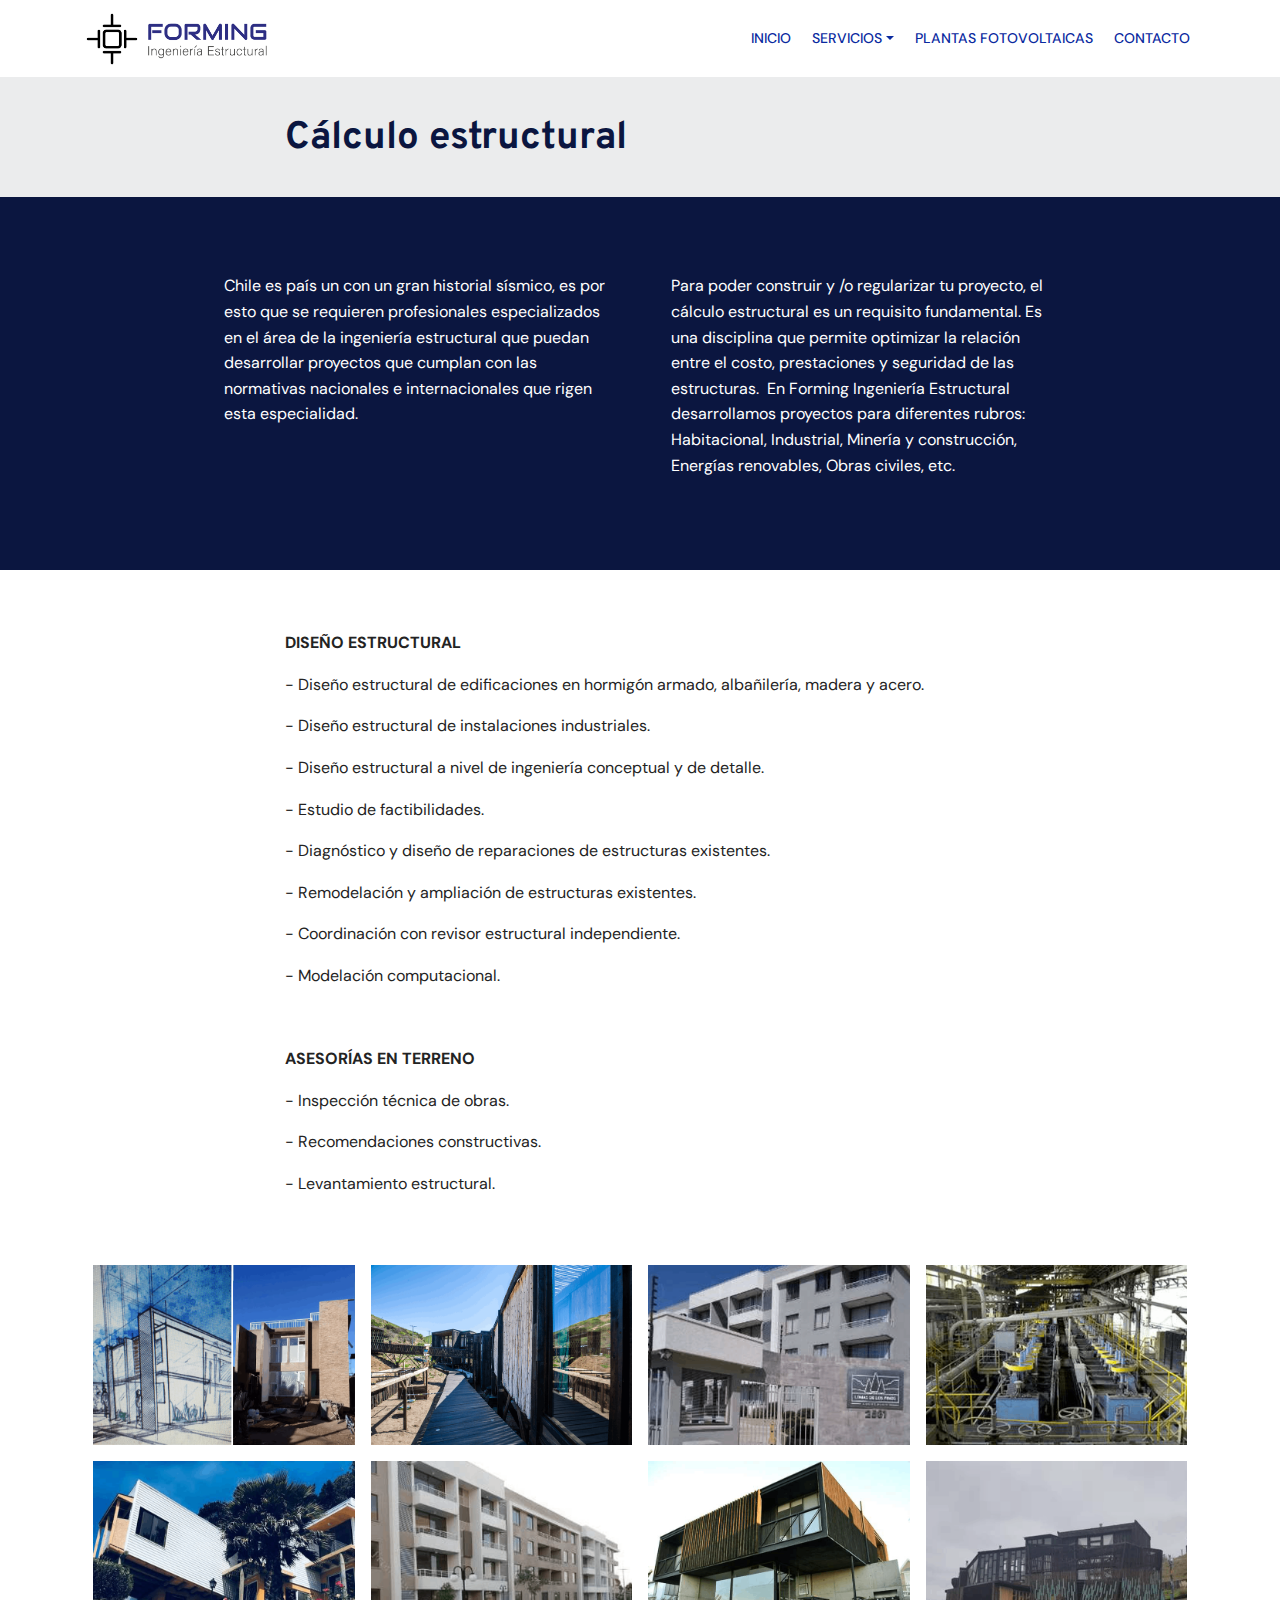
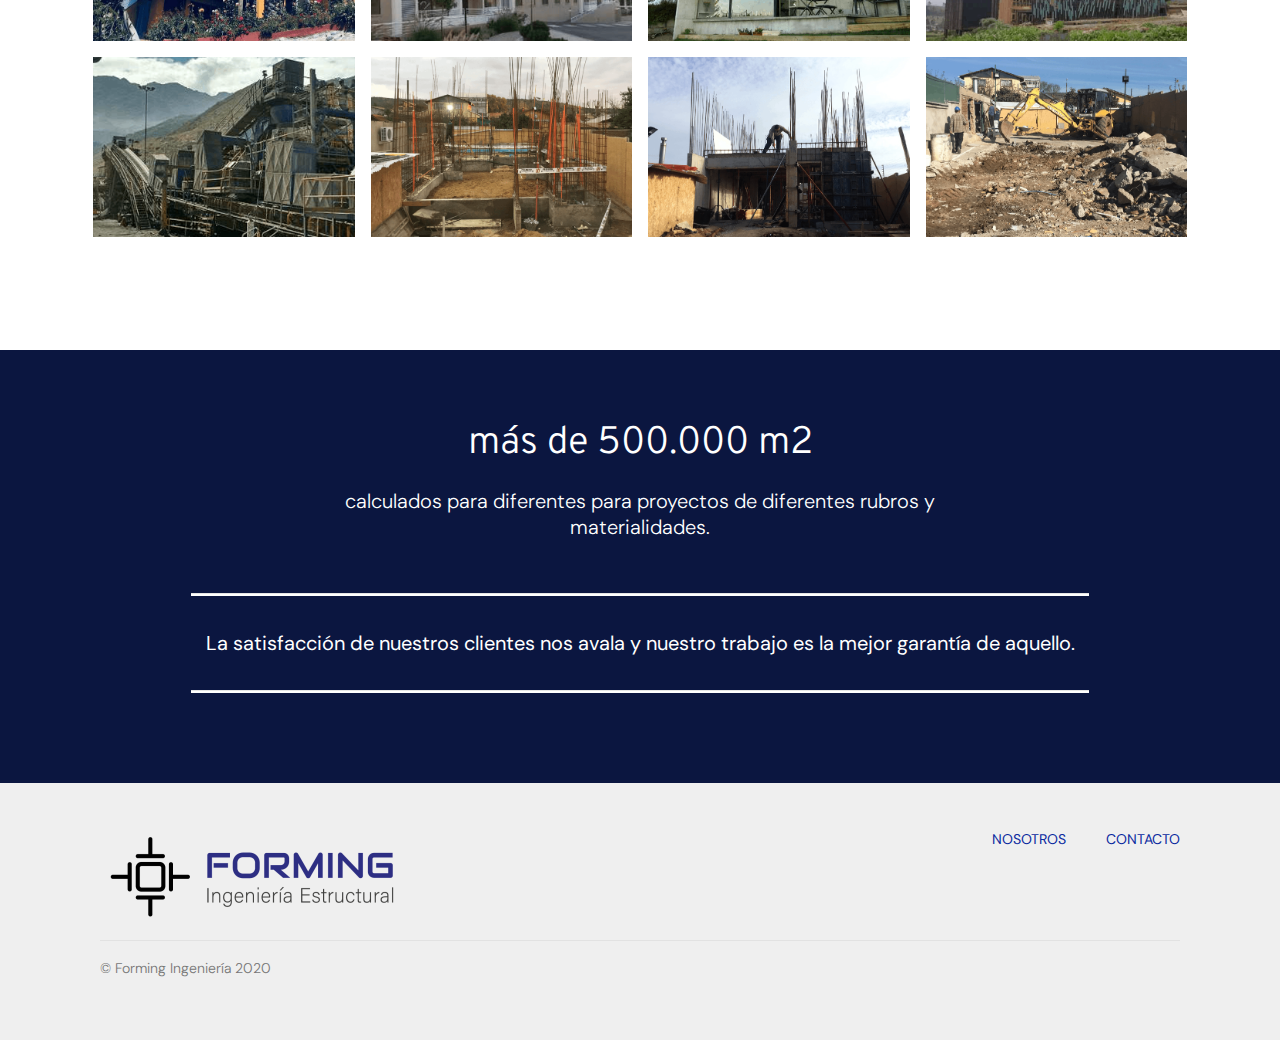
==== commit 539022e6: "create github pages" ====
--- a/calculo-estructural.html
+++ b/calculo-estructural.html
@@ -84,7 +84,7 @@
 
     <div class="container">
         <div class="media-container-row">
-            <div class="row col-12 col-md-12">
+            <div class="row col-12 col-md-10">
                 <div class="col-12 mbr-text mbr-fonts-style col-md-6 display-7">
                      <p class="p-3">Chile es país un con un gran historial sísmico, es por esto que se requieren profesionales especializados en el área de la ingeniería estructural que puedan desarrollar proyectos que cumplan con las normativas nacionales e internacionales que rigen esta especialidad.&nbsp;</p>
                 </div>
--- a/assets/mobirise/css/mbr-additional.css
+++ b/assets/mobirise/css/mbr-additional.css
@@ -1357,7 +1357,7 @@
   z-index: auto;
 }
 .cid-s2SkK0EKCH P {
-  text-align: left;
+  text-align: center;
 }
 .cid-s2SkK0EKCH H2 {
   text-align: center;
@@ -1372,156 +1372,107 @@
   text-align: left;
 }
 .cid-s3acTzV9cD H2 {
-  color: #c1c1c1;
+  color: #eadcae;
   text-align: left;
 }
-.cid-s2SxyiraL2 {
+.cid-s3OBdu8zrE {
   padding-top: 90px;
-  padding-bottom: 105px;
-  background-image: url("../../../assets/images/background3.jpg");
-}
-.cid-s2SxyiraL2 .card-box {
+  padding-bottom: 0px;
   background-color: #ffffff;
-  padding: 4rem 2rem;
-}
-.cid-s2SxyiraL2 h4 {
+}
+.cid-s3OBdu8zrE .mbr-text {
+  color: #0b1640;
+}
+.cid-s3OAY6a91u {
+  padding-top: 30px;
+  padding-bottom: 0px;
+  background-color: #ffffff;
+}
+.cid-s3OAY6a91u h4 {
   font-weight: 500;
   margin-bottom: 0;
   text-align: left;
 }
-.cid-s2SxyiraL2 p {
+.cid-s3OAY6a91u p {
   color: #767676;
   text-align: left;
 }
-.cid-s2SxyiraL2 .card-wrapper {
-  border: 1px solid #efefef;
-  position: relative;
-  box-shadow: 0px 0px 0px 0px rgba(0, 0, 0, 0);
-  transition: box-shadow 0.3s;
-}
-.cid-s2SxyiraL2 .card-wrapper:hover {
-  box-shadow: 0px 0px 30px 0px rgba(0, 0, 0, 0.05);
-  transition: box-shadow 0.3s;
-}
-.cid-s2SxyiraL2 .card-img {
-  position: absolute;
-  top: 0;
-  left: 0;
-  width: 100%;
-  overflow: hidden;
-}
-.cid-s2SxyiraL2 h3 {
-  position: relative;
-  margin-top: 2rem;
-  letter-spacing: 2px;
-}
-.cid-s2SxyiraL2 h3:after {
-  content: "";
-  color: #333;
-  transition: all 0.3s;
-  width: 30px;
-  position: absolute;
-  top: 50%;
-  height: 1px;
-  background-color: #1c1c1c;
-  margin-left: 10px;
-}
-.cid-s2SxyiraL2 h3:hover:after {
-  margin-left: -15px;
-}
-.cid-s2SxyiraL2 P {
-  text-align: center;
-}
-.cid-s2SxyiraL2 .card-title {
-  text-align: left;
-  color: #0b1331;
-}
-.cid-s2SxyiraL2 H3 {
-  text-align: center;
-}
-.cid-s2SxyiraL2 .number {
-  text-align: left;
-  color: #132871;
-}
-.cid-s2SxyiraL2 H1 {
-  text-align: left;
-  color: #132871;
-}
-.cid-s3akF5XSmr {
-  padding-top: 90px;
-  padding-bottom: 105px;
-  background-color: #eadcae;
-}
-.cid-s3akF5XSmr .card-box {
+.cid-s3OAY6a91u .card-box {
+  padding-top: 2rem;
+}
+.cid-s3OAY6a91u .card-wrapper {
+  height: 100%;
+}
+.cid-s3OAY6a91u P {
+  color: #0b1640;
+}
+.cid-s3OAY6a91u .card-title {
+  color: #0b1640;
+}
+.cid-s3OIojtTmU {
+  padding-top: 15px;
+  padding-bottom: 60px;
   background-color: #ffffff;
-  padding: 4rem 2rem;
-}
-.cid-s3akF5XSmr h4 {
+}
+.cid-s3OIojtTmU .mbr-text,
+.cid-s3OIojtTmU blockquote {
+  color: #767676;
+}
+.cid-s3OIojtTmU .mbr-text {
+  color: #0b1640;
+}
+.cid-s3OJirgDvY {
+  padding-top: 105px;
+  padding-bottom: 0px;
+  background-color: #d9dee1;
+}
+.cid-s3OJirgDvY .mbr-text {
+  color: #0b1640;
+}
+.cid-s3OJirgDvY .mbr-text H1 {
+  color: #0b1640;
+}
+.cid-s3OYxWrckN {
+  padding-top: 30px;
+  padding-bottom: 0px;
+  background-color: #d9dee1;
+}
+.cid-s3OYxWrckN h4 {
   font-weight: 500;
   margin-bottom: 0;
   text-align: left;
 }
-.cid-s3akF5XSmr p {
+.cid-s3OYxWrckN p {
   color: #767676;
   text-align: left;
 }
-.cid-s3akF5XSmr .card-wrapper {
-  border: 1px solid #efefef;
-  position: relative;
-  box-shadow: 0px 0px 0px 0px rgba(0, 0, 0, 0);
-  transition: box-shadow 0.3s;
-}
-.cid-s3akF5XSmr .card-wrapper:hover {
-  box-shadow: 0px 0px 30px 0px rgba(0, 0, 0, 0.05);
-  transition: box-shadow 0.3s;
-}
-.cid-s3akF5XSmr .card-img {
-  position: absolute;
-  top: 0;
-  left: 0;
-  width: 100%;
-  overflow: hidden;
-}
-.cid-s3akF5XSmr h3 {
-  position: relative;
-  margin-top: 2rem;
-  letter-spacing: 2px;
-}
-.cid-s3akF5XSmr h3:after {
-  content: "";
-  color: #333;
-  transition: all 0.3s;
-  width: 30px;
-  position: absolute;
-  top: 50%;
-  height: 1px;
-  background-color: #1c1c1c;
-  margin-left: 10px;
-}
-.cid-s3akF5XSmr h3:hover:after {
-  margin-left: -15px;
-}
-.cid-s3akF5XSmr P {
-  text-align: center;
-}
-.cid-s3akF5XSmr .card-title {
-  text-align: left;
-  color: #0b1331;
-}
-.cid-s3akF5XSmr H3 {
-  text-align: center;
-}
-.cid-s3akF5XSmr .number {
-  text-align: left;
-  color: #132871;
-}
-.cid-s3akF5XSmr H1 {
-  text-align: left;
-  color: #132871;
+.cid-s3OYxWrckN .card-box {
+  padding-top: 2rem;
+}
+.cid-s3OYxWrckN .card-wrapper {
+  height: 100%;
+}
+.cid-s3OYxWrckN P {
+  color: #0b1640;
+}
+.cid-s3OYxWrckN .card-title {
+  color: #0b1640;
+}
+.cid-s3OJjL19Jt {
+  padding-top: 15px;
+  padding-bottom: 60px;
+  background-color: #d9dee1;
+}
+.cid-s3OJjL19Jt .mbr-text,
+.cid-s3OJjL19Jt blockquote {
+  color: #767676;
+}
+.cid-s3OJjL19Jt .mbr-text {
+  color: #0b1640;
 }
 .cid-s3ao1g5gEv {
-  padding-top: 90px;
-  padding-bottom: 15px;
+  padding-top: 105px;
+  padding-bottom: 0px;
   background-color: #ffffff;
 }
 .cid-s3ao1g5gEv .content-block {
@@ -1534,7 +1485,7 @@
   right: 0;
   margin: 0 auto;
   width: 80%;
-  background-color: #efefef;
+  background-color: #ffffff;
   transition: all 0.4s ease-in-out;
 }
 .cid-s3ao1g5gEv .content-block .mbr-text {
@@ -1573,7 +1524,7 @@
 }
 .cid-s3aoUqeoC3 {
   padding-top: 15px;
-  padding-bottom: 105px;
+  padding-bottom: 135px;
   background-color: #ffffff;
 }
 .cid-s3aoUqeoC3 .content-block {
@@ -1586,7 +1537,7 @@
   right: 0;
   margin: 0 auto;
   width: 80%;
-  background-color: #efefef;
+  background-color: #ffffff;
   transition: all 0.4s ease-in-out;
 }
 .cid-s3aoUqeoC3 .content-block .mbr-text {
@@ -1618,36 +1569,39 @@
   min-width: 100%;
 }
 .cid-s3aKjj7UJ4 {
-  padding-top: 60px;
+  padding-top: 105px;
   padding-bottom: 0px;
-  background-color: #ffffff;
+  background-color: #0b1640;
 }
 .cid-s3aKjj7UJ4 .mbr-section-subtitle {
-  color: #15245b;
+  color: #ffffff;
+}
+.cid-s3aKjj7UJ4 H2 {
+  color: #eadcae;
 }
 .cid-s3aKFeRWeP {
   padding-top: 15px;
   padding-bottom: 15px;
-  background-color: #ffffff;
+  background-color: #0b1640;
 }
 .cid-s3aKFeRWeP .mbr-text,
 .cid-s3aKFeRWeP blockquote {
   color: #767676;
 }
 .cid-s3aKFeRWeP .mbr-text {
-  color: #232323;
+  color: #cccccc;
 }
 .cid-s2SpThudxT {
-  padding-top: 15px;
-  padding-bottom: 15px;
-  background-color: #ffffff;
+  padding-top: 60px;
+  padding-bottom: 75px;
+  background-color: #0b1640;
 }
 .cid-s2SpThudxT .mbr-text {
   margin: 0;
 }
 .cid-s2SpThudxT .text-element {
   padding: 2rem;
-  background-color: #ffffff;
+  background-color: #0b1640;
   -webkit-align-items: center;
   align-items: center;
   -webkit-justify-content: center;
@@ -1748,21 +1702,21 @@
 .cid-s2SpThudxT .mbr-text,
 .cid-s2SpThudxT .link {
   text-align: left;
-  color: #232323;
+  color: #ffffff;
 }
 .cid-s2SpThudxT .mbr-title,
 .cid-s2SpThudxT .ornament {
   text-align: left;
-  color: #132871;
+  color: #ffffff;
 }
 .cid-s2SpThudxT .mbr-subtitle {
   text-align: left;
-  color: #232323;
+  color: #eadcae;
 }
 .cid-s3a6E3DaAp {
   padding-top: 15px;
   padding-bottom: 45px;
-  background-color: #ffffff;
+  background-color: #0b1640;
 }
 .cid-s3a6E3DaAp .card {
   -webkit-align-items: center;
@@ -1800,7 +1754,7 @@
 }
 .cid-s3a6E3DaAp .card-title,
 .cid-s3a6E3DaAp .card-img {
-  color: #132871;
+  color: #cccccc;
   text-align: center;
 }
 .cid-s3a6E3DaAp .mbr-section-title {
@@ -1817,12 +1771,12 @@
 .cid-s3a6E3DaAp .mbr-text,
 .cid-s3a6E3DaAp .line-wrap2 {
   text-align: center;
-  color: #000000;
+  color: #ffffff;
 }
 .cid-s2Sli9mP4d {
   padding-top: 75px;
   padding-bottom: 60px;
-  background: #15245b;
+  background: #0b1640;
 }
 .cid-s2Sli9mP4d img {
   width: 125px;
@@ -1840,7 +1794,7 @@
   opacity: 0.9;
 }
 .cid-s2Sli9mP4d H1 {
-  color: #ffffff;
+  color: #eadcae;
 }
 .cid-s2Sli9mP4d .row {
   justify-content: space-between;
@@ -1851,33 +1805,9 @@
     max-width: 12.5%;
   }
 }
-.cid-s3ape6x7IN {
-  padding-top: 90px;
-  padding-bottom: 90px;
-  background-color: #132871;
-}
-.cid-s3ape6x7IN .line {
-  background-color: #c1c1c1;
-  color: #c1c1c1;
-  align: center;
-  height: 2px;
-  margin: 0 auto;
-}
-.cid-s3ape6x7IN .section-text {
-  padding: 2rem 0;
-  color: #cccccc;
-}
-.cid-s3ape6x7IN .inner-container {
-  margin: 0 auto;
-}
-@media (max-width: 768px) {
-  .cid-s3ape6x7IN .inner-container {
-    width: 100% !important;
-  }
-}
 .cid-s3DMVagnzy {
   padding-top: 120px;
-  padding-bottom: 75px;
+  padding-bottom: 30px;
   background-color: #ffffff;
 }
 .cid-s3DMVagnzy .mbr-section-subtitle {
@@ -1885,7 +1815,7 @@
 }
 .cid-s3DMMgx81R {
   padding-top: 0px;
-  padding-bottom: 0px;
+  padding-bottom: 135px;
   background-color: #ffffff;
   overflow: hidden;
 }
@@ -1946,10 +1876,34 @@
   transition: 0.2s background ease-in-out;
   background: linear-gradient(to left, #767676, #132871) !important;
 }
+.cid-s3ape6x7IN {
+  padding-top: 105px;
+  padding-bottom: 105px;
+  background-color: #eadcae;
+}
+.cid-s3ape6x7IN .line {
+  background-color: #15245b;
+  color: #15245b;
+  align: center;
+  height: 2px;
+  margin: 0 auto;
+}
+.cid-s3ape6x7IN .section-text {
+  padding: 2rem 0;
+  color: #15245b;
+}
+.cid-s3ape6x7IN .inner-container {
+  margin: 0 auto;
+}
+@media (max-width: 768px) {
+  .cid-s3ape6x7IN .inner-container {
+    width: 100% !important;
+  }
+}
 .cid-s3aqYUdwmq {
   padding-top: 120px;
   padding-bottom: 105px;
-  background-color: #15245b;
+  background-color: #0b1640;
 }
 .cid-s3aqYUdwmq .mbr-overlay {
   background-color: #ffffff;
@@ -2579,7 +2533,7 @@
 }
 .cid-s3aHjtBlZf H2 {
   text-align: left;
-  color: #132871;
+  color: #0b1640;
 }
 .cid-s3b7cw1LT9 {
   padding-top: 30px;
@@ -2675,12 +2629,12 @@
   color: #232323;
 }
 .cid-s3BnN0PPtG H2 {
-  color: #132871;
+  color: #0b1640;
 }
 .cid-s3Bof97ZPD {
   padding-top: 75px;
   padding-bottom: 60px;
-  background: #132871;
+  background: #0b1640;
 }
 .cid-s3Bof97ZPD img {
   width: 125px;
@@ -3194,18 +3148,18 @@
 }
 .cid-s3b7s1FfTp H2 {
   text-align: left;
-  color: #132871;
+  color: #0b1640;
 }
 .cid-s3HUrX1EmN {
   padding-top: 60px;
   padding-bottom: 60px;
-  background-color: #132871;
+  background-color: #0b1640;
 }
 .cid-s3HUrX1EmN .mbr-text {
   color: #ffffff;
 }
 .cid-s3HUrX1EmN .mbr-text p {
-  background: #132871;
+  background: #0b1640;
 }
 .cid-s3b7s2Juf1 {
   padding-top: 60px;
@@ -3285,7 +3239,7 @@
 .cid-s3B79rkrWX {
   padding-top: 75px;
   padding-bottom: 15px;
-  background-color: #132871;
+  background-color: #0b1640;
 }
 .cid-s3B79rkrWX .mbr-section-subtitle {
   color: #ffffff;
@@ -3296,7 +3250,7 @@
 .cid-s3B7El35wO {
   padding-top: 30px;
   padding-bottom: 90px;
-  background-color: #132871;
+  background-color: #0b1640;
 }
 .cid-s3B7El35wO .line {
   background-color: #ffffff;
@@ -3520,6 +3474,32 @@
   .cid-s3E1sCjwwY .form-block {
     padding: 1rem;
   }
+}
+.cid-s3Os0Yb46Y .google-map {
+  height: 25rem;
+  position: relative;
+}
+.cid-s3Os0Yb46Y .google-map iframe {
+  height: 100%;
+  width: 100%;
+}
+.cid-s3Os0Yb46Y .google-map [data-state-details] {
+  color: #6b6763;
+  font-family: Montserrat;
+  height: 1.5em;
+  margin-top: -0.75em;
+  padding-left: 1.25rem;
+  padding-right: 1.25rem;
+  position: absolute;
+  text-align: center;
+  top: 50%;
+  width: 100%;
+}
+.cid-s3Os0Yb46Y .google-map[data-state] {
+  background: #e9e5dc;
+}
+.cid-s3Os0Yb46Y .google-map[data-state="loading"] [data-state-details] {
+  display: none;
 }
 .cid-s3be06wnNi .navbar {
   background: #ffffff;
@@ -4958,12 +4938,12 @@
 }
 .cid-s3baO9yf5S H2 {
   text-align: left;
-  color: #132871;
+  color: #0b1640;
 }
 .cid-s3baOadDoq {
   padding-top: 60px;
   padding-bottom: 60px;
-  background-color: #132871;
+  background-color: #0b1640;
 }
 .cid-s3baOadDoq .mbr-text,
 .cid-s3baOadDoq blockquote {
@@ -4983,6 +4963,69 @@
 }
 .cid-s3baOaP4k9 .mbr-text {
   color: #232323;
+}
+.cid-s3PbJ5kSWy {
+  padding-top: 0px;
+  padding-bottom: 105px;
+  background-color: #ffffff;
+  overflow: hidden;
+}
+.cid-s3PbJ5kSWy .mbr-slider .carousel-control {
+  background: #1b1b1b;
+}
+.cid-s3PbJ5kSWy .mbr-slider .carousel-control-prev {
+  left: 0;
+  margin-left: 2.5rem;
+}
+.cid-s3PbJ5kSWy .mbr-slider .carousel-control-next {
+  right: 0;
+  margin-right: 2.5rem;
+}
+.cid-s3PbJ5kSWy .mbr-slider .modal-body .close {
+  background: #1b1b1b;
+}
+.cid-s3PbJ5kSWy .mbr-gallery-item > div::before {
+  content: '';
+  position: absolute;
+  left: 0;
+  top: 0;
+  width: 100%;
+  height: 100%;
+  background: #554346;
+  opacity: 0;
+  -webkit-transition: 0.2s opacity ease-in-out;
+  transition: 0.2s opacity ease-in-out;
+  background: linear-gradient(to left, #554346, #45505b) !important;
+}
+.cid-s3PbJ5kSWy .mbr-gallery-item > div:hover .mbr-gallery-title::before {
+  background: transparent !important;
+}
+.cid-s3PbJ5kSWy .mbr-gallery-item > div:hover:before {
+  opacity: 0.7 !important;
+}
+.cid-s3PbJ5kSWy .mbr-gallery-title {
+  font-size: .9em;
+  position: absolute;
+  display: block;
+  width: 100%;
+  bottom: 0;
+  padding: 1rem;
+  color: #fff;
+  z-index: 2;
+}
+.cid-s3PbJ5kSWy .mbr-gallery-title:before {
+  content: " ";
+  width: 100%;
+  height: 100%;
+  top: 0;
+  left: 0;
+  z-index: -1;
+  position: absolute;
+  background: #554346 !important;
+  opacity: 0.7;
+  -webkit-transition: 0.2s background ease-in-out;
+  transition: 0.2s background ease-in-out;
+  background: linear-gradient(to left, #554346, #45505b) !important;
 }
 .cid-s3DXDoKCsm {
   padding-top: 45px;
@@ -5469,6 +5512,7 @@
 }
 .cid-s3bbArfRG6 H2 {
   text-align: left;
+  color: #0b1331;
 }
 .cid-s3bbArOoTD {
   padding-top: 30px;
@@ -5480,7 +5524,7 @@
   color: #767676;
 }
 .cid-s3bbArOoTD .mbr-text {
-  color: #232323;
+  color: #0b1331;
 }
 .cid-s3HU10gjBk {
   padding-top: 45px;
@@ -5532,7 +5576,7 @@
   color: #132871;
 }
 .cid-s3HU10gjBk .mbr-text {
-  color: #0b1331;
+  color: #0b1640;
 }
 .cid-s3HUegXq3D {
   padding-top: 15px;
--- a/assets/mobirise/css/mbr-additional.css
+++ b/assets/mobirise/css/mbr-additional.css
@@ -1357,7 +1357,7 @@
   z-index: auto;
 }
 .cid-s2SkK0EKCH P {
-  text-align: left;
+  text-align: center;
 }
 .cid-s2SkK0EKCH H2 {
   text-align: center;
@@ -1372,156 +1372,107 @@
   text-align: left;
 }
 .cid-s3acTzV9cD H2 {
-  color: #c1c1c1;
+  color: #eadcae;
   text-align: left;
 }
-.cid-s2SxyiraL2 {
+.cid-s3OBdu8zrE {
   padding-top: 90px;
-  padding-bottom: 105px;
-  background-image: url("../../../assets/images/background3.jpg");
-}
-.cid-s2SxyiraL2 .card-box {
+  padding-bottom: 0px;
   background-color: #ffffff;
-  padding: 4rem 2rem;
-}
-.cid-s2SxyiraL2 h4 {
+}
+.cid-s3OBdu8zrE .mbr-text {
+  color: #0b1640;
+}
+.cid-s3OAY6a91u {
+  padding-top: 30px;
+  padding-bottom: 0px;
+  background-color: #ffffff;
+}
+.cid-s3OAY6a91u h4 {
   font-weight: 500;
   margin-bottom: 0;
   text-align: left;
 }
-.cid-s2SxyiraL2 p {
+.cid-s3OAY6a91u p {
   color: #767676;
   text-align: left;
 }
-.cid-s2SxyiraL2 .card-wrapper {
-  border: 1px solid #efefef;
-  position: relative;
-  box-shadow: 0px 0px 0px 0px rgba(0, 0, 0, 0);
-  transition: box-shadow 0.3s;
-}
-.cid-s2SxyiraL2 .card-wrapper:hover {
-  box-shadow: 0px 0px 30px 0px rgba(0, 0, 0, 0.05);
-  transition: box-shadow 0.3s;
-}
-.cid-s2SxyiraL2 .card-img {
-  position: absolute;
-  top: 0;
-  left: 0;
-  width: 100%;
-  overflow: hidden;
-}
-.cid-s2SxyiraL2 h3 {
-  position: relative;
-  margin-top: 2rem;
-  letter-spacing: 2px;
-}
-.cid-s2SxyiraL2 h3:after {
-  content: "";
-  color: #333;
-  transition: all 0.3s;
-  width: 30px;
-  position: absolute;
-  top: 50%;
-  height: 1px;
-  background-color: #1c1c1c;
-  margin-left: 10px;
-}
-.cid-s2SxyiraL2 h3:hover:after {
-  margin-left: -15px;
-}
-.cid-s2SxyiraL2 P {
-  text-align: center;
-}
-.cid-s2SxyiraL2 .card-title {
-  text-align: left;
-  color: #0b1331;
-}
-.cid-s2SxyiraL2 H3 {
-  text-align: center;
-}
-.cid-s2SxyiraL2 .number {
-  text-align: left;
-  color: #132871;
-}
-.cid-s2SxyiraL2 H1 {
-  text-align: left;
-  color: #132871;
-}
-.cid-s3akF5XSmr {
-  padding-top: 90px;
-  padding-bottom: 105px;
-  background-color: #eadcae;
-}
-.cid-s3akF5XSmr .card-box {
+.cid-s3OAY6a91u .card-box {
+  padding-top: 2rem;
+}
+.cid-s3OAY6a91u .card-wrapper {
+  height: 100%;
+}
+.cid-s3OAY6a91u P {
+  color: #0b1640;
+}
+.cid-s3OAY6a91u .card-title {
+  color: #0b1640;
+}
+.cid-s3OIojtTmU {
+  padding-top: 15px;
+  padding-bottom: 60px;
   background-color: #ffffff;
-  padding: 4rem 2rem;
-}
-.cid-s3akF5XSmr h4 {
+}
+.cid-s3OIojtTmU .mbr-text,
+.cid-s3OIojtTmU blockquote {
+  color: #767676;
+}
+.cid-s3OIojtTmU .mbr-text {
+  color: #0b1640;
+}
+.cid-s3OJirgDvY {
+  padding-top: 105px;
+  padding-bottom: 0px;
+  background-color: #d9dee1;
+}
+.cid-s3OJirgDvY .mbr-text {
+  color: #0b1640;
+}
+.cid-s3OJirgDvY .mbr-text H1 {
+  color: #0b1640;
+}
+.cid-s3OYxWrckN {
+  padding-top: 30px;
+  padding-bottom: 0px;
+  background-color: #d9dee1;
+}
+.cid-s3OYxWrckN h4 {
   font-weight: 500;
   margin-bottom: 0;
   text-align: left;
 }
-.cid-s3akF5XSmr p {
+.cid-s3OYxWrckN p {
   color: #767676;
   text-align: left;
 }
-.cid-s3akF5XSmr .card-wrapper {
-  border: 1px solid #efefef;
-  position: relative;
-  box-shadow: 0px 0px 0px 0px rgba(0, 0, 0, 0);
-  transition: box-shadow 0.3s;
-}
-.cid-s3akF5XSmr .card-wrapper:hover {
-  box-shadow: 0px 0px 30px 0px rgba(0, 0, 0, 0.05);
-  transition: box-shadow 0.3s;
-}
-.cid-s3akF5XSmr .card-img {
-  position: absolute;
-  top: 0;
-  left: 0;
-  width: 100%;
-  overflow: hidden;
-}
-.cid-s3akF5XSmr h3 {
-  position: relative;
-  margin-top: 2rem;
-  letter-spacing: 2px;
-}
-.cid-s3akF5XSmr h3:after {
-  content: "";
-  color: #333;
-  transition: all 0.3s;
-  width: 30px;
-  position: absolute;
-  top: 50%;
-  height: 1px;
-  background-color: #1c1c1c;
-  margin-left: 10px;
-}
-.cid-s3akF5XSmr h3:hover:after {
-  margin-left: -15px;
-}
-.cid-s3akF5XSmr P {
-  text-align: center;
-}
-.cid-s3akF5XSmr .card-title {
-  text-align: left;
-  color: #0b1331;
-}
-.cid-s3akF5XSmr H3 {
-  text-align: center;
-}
-.cid-s3akF5XSmr .number {
-  text-align: left;
-  color: #132871;
-}
-.cid-s3akF5XSmr H1 {
-  text-align: left;
-  color: #132871;
+.cid-s3OYxWrckN .card-box {
+  padding-top: 2rem;
+}
+.cid-s3OYxWrckN .card-wrapper {
+  height: 100%;
+}
+.cid-s3OYxWrckN P {
+  color: #0b1640;
+}
+.cid-s3OYxWrckN .card-title {
+  color: #0b1640;
+}
+.cid-s3OJjL19Jt {
+  padding-top: 15px;
+  padding-bottom: 60px;
+  background-color: #d9dee1;
+}
+.cid-s3OJjL19Jt .mbr-text,
+.cid-s3OJjL19Jt blockquote {
+  color: #767676;
+}
+.cid-s3OJjL19Jt .mbr-text {
+  color: #0b1640;
 }
 .cid-s3ao1g5gEv {
-  padding-top: 90px;
-  padding-bottom: 15px;
+  padding-top: 105px;
+  padding-bottom: 0px;
   background-color: #ffffff;
 }
 .cid-s3ao1g5gEv .content-block {
@@ -1534,7 +1485,7 @@
   right: 0;
   margin: 0 auto;
   width: 80%;
-  background-color: #efefef;
+  background-color: #ffffff;
   transition: all 0.4s ease-in-out;
 }
 .cid-s3ao1g5gEv .content-block .mbr-text {
@@ -1573,7 +1524,7 @@
 }
 .cid-s3aoUqeoC3 {
   padding-top: 15px;
-  padding-bottom: 105px;
+  padding-bottom: 135px;
   background-color: #ffffff;
 }
 .cid-s3aoUqeoC3 .content-block {
@@ -1586,7 +1537,7 @@
   right: 0;
   margin: 0 auto;
   width: 80%;
-  background-color: #efefef;
+  background-color: #ffffff;
   transition: all 0.4s ease-in-out;
 }
 .cid-s3aoUqeoC3 .content-block .mbr-text {
@@ -1618,36 +1569,39 @@
   min-width: 100%;
 }
 .cid-s3aKjj7UJ4 {
-  padding-top: 60px;
+  padding-top: 105px;
   padding-bottom: 0px;
-  background-color: #ffffff;
+  background-color: #0b1640;
 }
 .cid-s3aKjj7UJ4 .mbr-section-subtitle {
-  color: #15245b;
+  color: #ffffff;
+}
+.cid-s3aKjj7UJ4 H2 {
+  color: #eadcae;
 }
 .cid-s3aKFeRWeP {
   padding-top: 15px;
   padding-bottom: 15px;
-  background-color: #ffffff;
+  background-color: #0b1640;
 }
 .cid-s3aKFeRWeP .mbr-text,
 .cid-s3aKFeRWeP blockquote {
   color: #767676;
 }
 .cid-s3aKFeRWeP .mbr-text {
-  color: #232323;
+  color: #cccccc;
 }
 .cid-s2SpThudxT {
-  padding-top: 15px;
-  padding-bottom: 15px;
-  background-color: #ffffff;
+  padding-top: 60px;
+  padding-bottom: 75px;
+  background-color: #0b1640;
 }
 .cid-s2SpThudxT .mbr-text {
   margin: 0;
 }
 .cid-s2SpThudxT .text-element {
   padding: 2rem;
-  background-color: #ffffff;
+  background-color: #0b1640;
   -webkit-align-items: center;
   align-items: center;
   -webkit-justify-content: center;
@@ -1748,21 +1702,21 @@
 .cid-s2SpThudxT .mbr-text,
 .cid-s2SpThudxT .link {
   text-align: left;
-  color: #232323;
+  color: #ffffff;
 }
 .cid-s2SpThudxT .mbr-title,
 .cid-s2SpThudxT .ornament {
   text-align: left;
-  color: #132871;
+  color: #ffffff;
 }
 .cid-s2SpThudxT .mbr-subtitle {
   text-align: left;
-  color: #232323;
+  color: #eadcae;
 }
 .cid-s3a6E3DaAp {
   padding-top: 15px;
   padding-bottom: 45px;
-  background-color: #ffffff;
+  background-color: #0b1640;
 }
 .cid-s3a6E3DaAp .card {
   -webkit-align-items: center;
@@ -1800,7 +1754,7 @@
 }
 .cid-s3a6E3DaAp .card-title,
 .cid-s3a6E3DaAp .card-img {
-  color: #132871;
+  color: #cccccc;
   text-align: center;
 }
 .cid-s3a6E3DaAp .mbr-section-title {
@@ -1817,12 +1771,12 @@
 .cid-s3a6E3DaAp .mbr-text,
 .cid-s3a6E3DaAp .line-wrap2 {
   text-align: center;
-  color: #000000;
+  color: #ffffff;
 }
 .cid-s2Sli9mP4d {
   padding-top: 75px;
   padding-bottom: 60px;
-  background: #15245b;
+  background: #0b1640;
 }
 .cid-s2Sli9mP4d img {
   width: 125px;
@@ -1840,7 +1794,7 @@
   opacity: 0.9;
 }
 .cid-s2Sli9mP4d H1 {
-  color: #ffffff;
+  color: #eadcae;
 }
 .cid-s2Sli9mP4d .row {
   justify-content: space-between;
@@ -1851,33 +1805,9 @@
     max-width: 12.5%;
   }
 }
-.cid-s3ape6x7IN {
-  padding-top: 90px;
-  padding-bottom: 90px;
-  background-color: #132871;
-}
-.cid-s3ape6x7IN .line {
-  background-color: #c1c1c1;
-  color: #c1c1c1;
-  align: center;
-  height: 2px;
-  margin: 0 auto;
-}
-.cid-s3ape6x7IN .section-text {
-  padding: 2rem 0;
-  color: #cccccc;
-}
-.cid-s3ape6x7IN .inner-container {
-  margin: 0 auto;
-}
-@media (max-width: 768px) {
-  .cid-s3ape6x7IN .inner-container {
-    width: 100% !important;
-  }
-}
 .cid-s3DMVagnzy {
   padding-top: 120px;
-  padding-bottom: 75px;
+  padding-bottom: 30px;
   background-color: #ffffff;
 }
 .cid-s3DMVagnzy .mbr-section-subtitle {
@@ -1885,7 +1815,7 @@
 }
 .cid-s3DMMgx81R {
   padding-top: 0px;
-  padding-bottom: 0px;
+  padding-bottom: 135px;
   background-color: #ffffff;
   overflow: hidden;
 }
@@ -1946,10 +1876,34 @@
   transition: 0.2s background ease-in-out;
   background: linear-gradient(to left, #767676, #132871) !important;
 }
+.cid-s3ape6x7IN {
+  padding-top: 105px;
+  padding-bottom: 105px;
+  background-color: #eadcae;
+}
+.cid-s3ape6x7IN .line {
+  background-color: #15245b;
+  color: #15245b;
+  align: center;
+  height: 2px;
+  margin: 0 auto;
+}
+.cid-s3ape6x7IN .section-text {
+  padding: 2rem 0;
+  color: #15245b;
+}
+.cid-s3ape6x7IN .inner-container {
+  margin: 0 auto;
+}
+@media (max-width: 768px) {
+  .cid-s3ape6x7IN .inner-container {
+    width: 100% !important;
+  }
+}
 .cid-s3aqYUdwmq {
   padding-top: 120px;
   padding-bottom: 105px;
-  background-color: #15245b;
+  background-color: #0b1640;
 }
 .cid-s3aqYUdwmq .mbr-overlay {
   background-color: #ffffff;
@@ -2579,7 +2533,7 @@
 }
 .cid-s3aHjtBlZf H2 {
   text-align: left;
-  color: #132871;
+  color: #0b1640;
 }
 .cid-s3b7cw1LT9 {
   padding-top: 30px;
@@ -2675,12 +2629,12 @@
   color: #232323;
 }
 .cid-s3BnN0PPtG H2 {
-  color: #132871;
+  color: #0b1640;
 }
 .cid-s3Bof97ZPD {
   padding-top: 75px;
   padding-bottom: 60px;
-  background: #132871;
+  background: #0b1640;
 }
 .cid-s3Bof97ZPD img {
   width: 125px;
@@ -3194,18 +3148,18 @@
 }
 .cid-s3b7s1FfTp H2 {
   text-align: left;
-  color: #132871;
+  color: #0b1640;
 }
 .cid-s3HUrX1EmN {
   padding-top: 60px;
   padding-bottom: 60px;
-  background-color: #132871;
+  background-color: #0b1640;
 }
 .cid-s3HUrX1EmN .mbr-text {
   color: #ffffff;
 }
 .cid-s3HUrX1EmN .mbr-text p {
-  background: #132871;
+  background: #0b1640;
 }
 .cid-s3b7s2Juf1 {
   padding-top: 60px;
@@ -3285,7 +3239,7 @@
 .cid-s3B79rkrWX {
   padding-top: 75px;
   padding-bottom: 15px;
-  background-color: #132871;
+  background-color: #0b1640;
 }
 .cid-s3B79rkrWX .mbr-section-subtitle {
   color: #ffffff;
@@ -3296,7 +3250,7 @@
 .cid-s3B7El35wO {
   padding-top: 30px;
   padding-bottom: 90px;
-  background-color: #132871;
+  background-color: #0b1640;
 }
 .cid-s3B7El35wO .line {
   background-color: #ffffff;
@@ -3520,6 +3474,32 @@
   .cid-s3E1sCjwwY .form-block {
     padding: 1rem;
   }
+}
+.cid-s3Os0Yb46Y .google-map {
+  height: 25rem;
+  position: relative;
+}
+.cid-s3Os0Yb46Y .google-map iframe {
+  height: 100%;
+  width: 100%;
+}
+.cid-s3Os0Yb46Y .google-map [data-state-details] {
+  color: #6b6763;
+  font-family: Montserrat;
+  height: 1.5em;
+  margin-top: -0.75em;
+  padding-left: 1.25rem;
+  padding-right: 1.25rem;
+  position: absolute;
+  text-align: center;
+  top: 50%;
+  width: 100%;
+}
+.cid-s3Os0Yb46Y .google-map[data-state] {
+  background: #e9e5dc;
+}
+.cid-s3Os0Yb46Y .google-map[data-state="loading"] [data-state-details] {
+  display: none;
 }
 .cid-s3be06wnNi .navbar {
   background: #ffffff;
@@ -4958,12 +4938,12 @@
 }
 .cid-s3baO9yf5S H2 {
   text-align: left;
-  color: #132871;
+  color: #0b1640;
 }
 .cid-s3baOadDoq {
   padding-top: 60px;
   padding-bottom: 60px;
-  background-color: #132871;
+  background-color: #0b1640;
 }
 .cid-s3baOadDoq .mbr-text,
 .cid-s3baOadDoq blockquote {
@@ -4983,6 +4963,69 @@
 }
 .cid-s3baOaP4k9 .mbr-text {
   color: #232323;
+}
+.cid-s3PbJ5kSWy {
+  padding-top: 0px;
+  padding-bottom: 105px;
+  background-color: #ffffff;
+  overflow: hidden;
+}
+.cid-s3PbJ5kSWy .mbr-slider .carousel-control {
+  background: #1b1b1b;
+}
+.cid-s3PbJ5kSWy .mbr-slider .carousel-control-prev {
+  left: 0;
+  margin-left: 2.5rem;
+}
+.cid-s3PbJ5kSWy .mbr-slider .carousel-control-next {
+  right: 0;
+  margin-right: 2.5rem;
+}
+.cid-s3PbJ5kSWy .mbr-slider .modal-body .close {
+  background: #1b1b1b;
+}
+.cid-s3PbJ5kSWy .mbr-gallery-item > div::before {
+  content: '';
+  position: absolute;
+  left: 0;
+  top: 0;
+  width: 100%;
+  height: 100%;
+  background: #554346;
+  opacity: 0;
+  -webkit-transition: 0.2s opacity ease-in-out;
+  transition: 0.2s opacity ease-in-out;
+  background: linear-gradient(to left, #554346, #45505b) !important;
+}
+.cid-s3PbJ5kSWy .mbr-gallery-item > div:hover .mbr-gallery-title::before {
+  background: transparent !important;
+}
+.cid-s3PbJ5kSWy .mbr-gallery-item > div:hover:before {
+  opacity: 0.7 !important;
+}
+.cid-s3PbJ5kSWy .mbr-gallery-title {
+  font-size: .9em;
+  position: absolute;
+  display: block;
+  width: 100%;
+  bottom: 0;
+  padding: 1rem;
+  color: #fff;
+  z-index: 2;
+}
+.cid-s3PbJ5kSWy .mbr-gallery-title:before {
+  content: " ";
+  width: 100%;
+  height: 100%;
+  top: 0;
+  left: 0;
+  z-index: -1;
+  position: absolute;
+  background: #554346 !important;
+  opacity: 0.7;
+  -webkit-transition: 0.2s background ease-in-out;
+  transition: 0.2s background ease-in-out;
+  background: linear-gradient(to left, #554346, #45505b) !important;
 }
 .cid-s3DXDoKCsm {
   padding-top: 45px;
@@ -5469,6 +5512,7 @@
 }
 .cid-s3bbArfRG6 H2 {
   text-align: left;
+  color: #0b1331;
 }
 .cid-s3bbArOoTD {
   padding-top: 30px;
@@ -5480,7 +5524,7 @@
   color: #767676;
 }
 .cid-s3bbArOoTD .mbr-text {
-  color: #232323;
+  color: #0b1331;
 }
 .cid-s3HU10gjBk {
   padding-top: 45px;
@@ -5532,7 +5576,7 @@
   color: #132871;
 }
 .cid-s3HU10gjBk .mbr-text {
-  color: #0b1331;
+  color: #0b1640;
 }
 .cid-s3HUegXq3D {
   padding-top: 15px;
